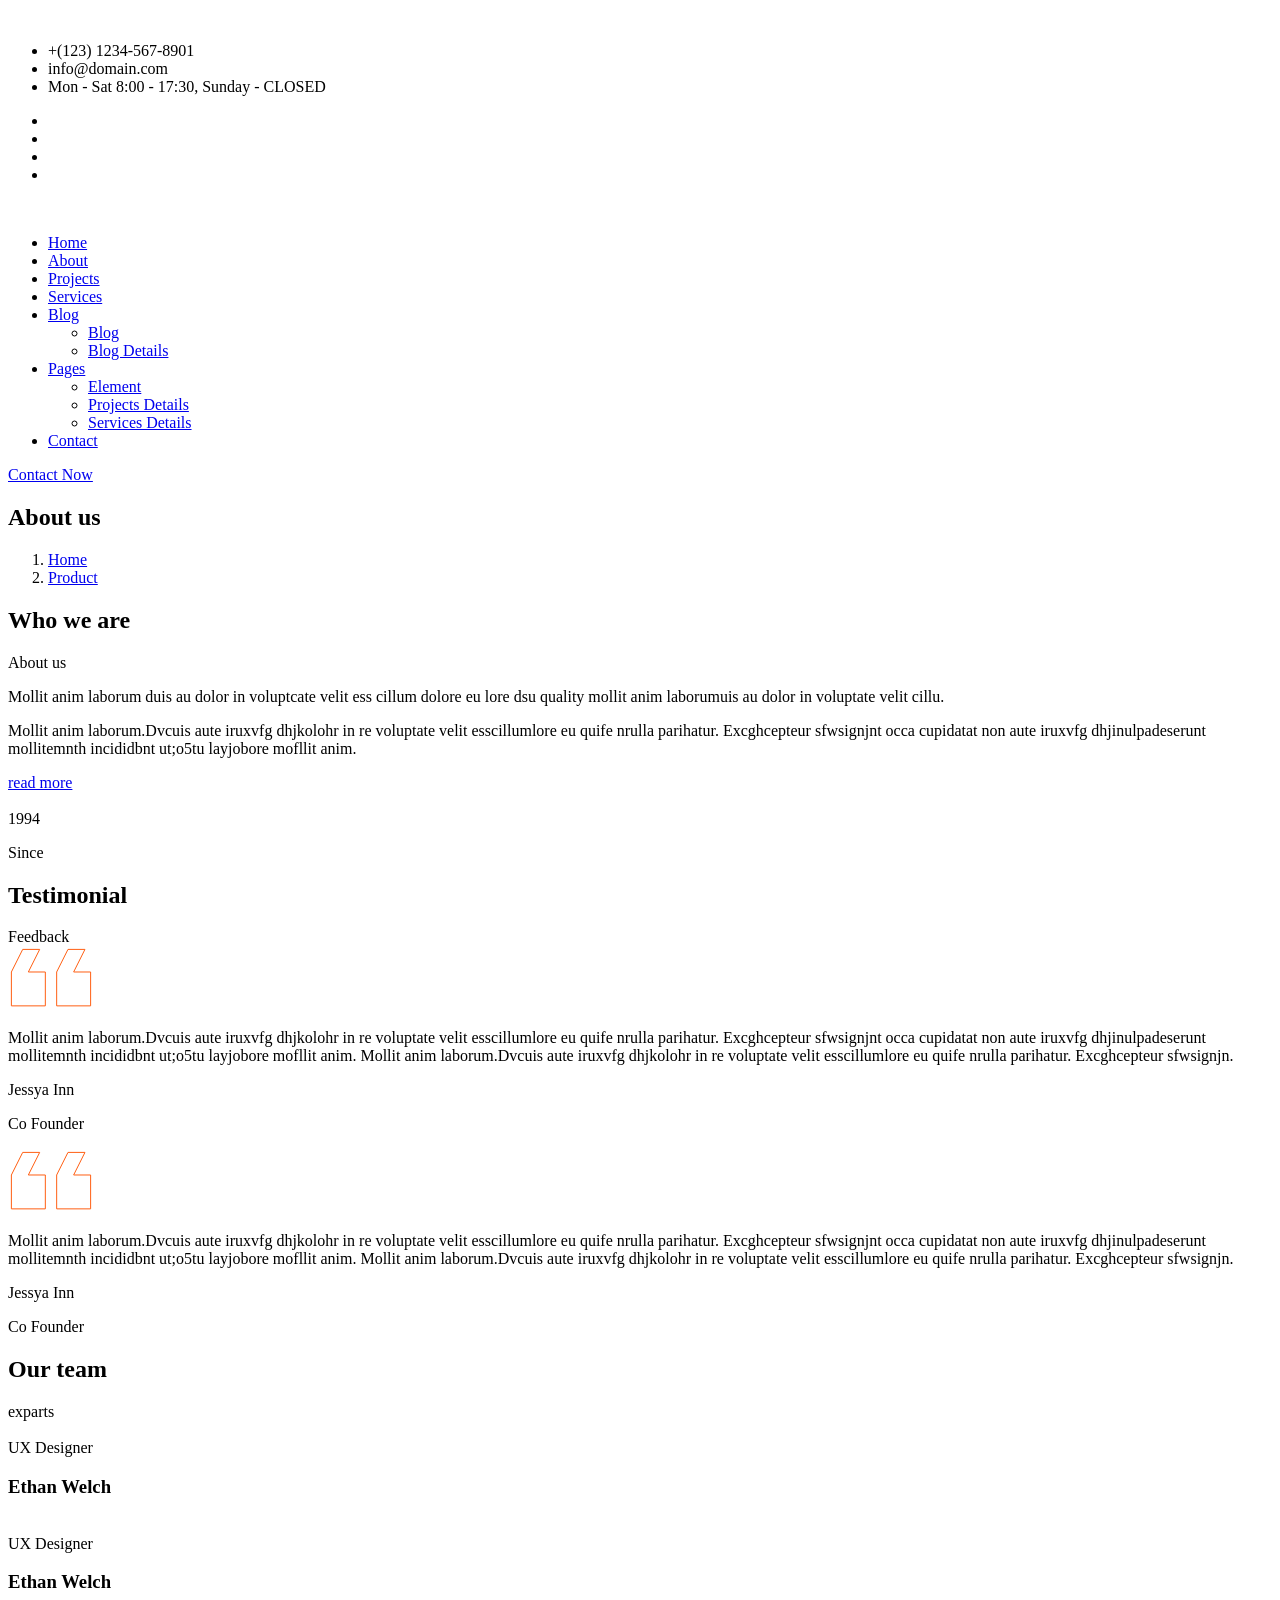
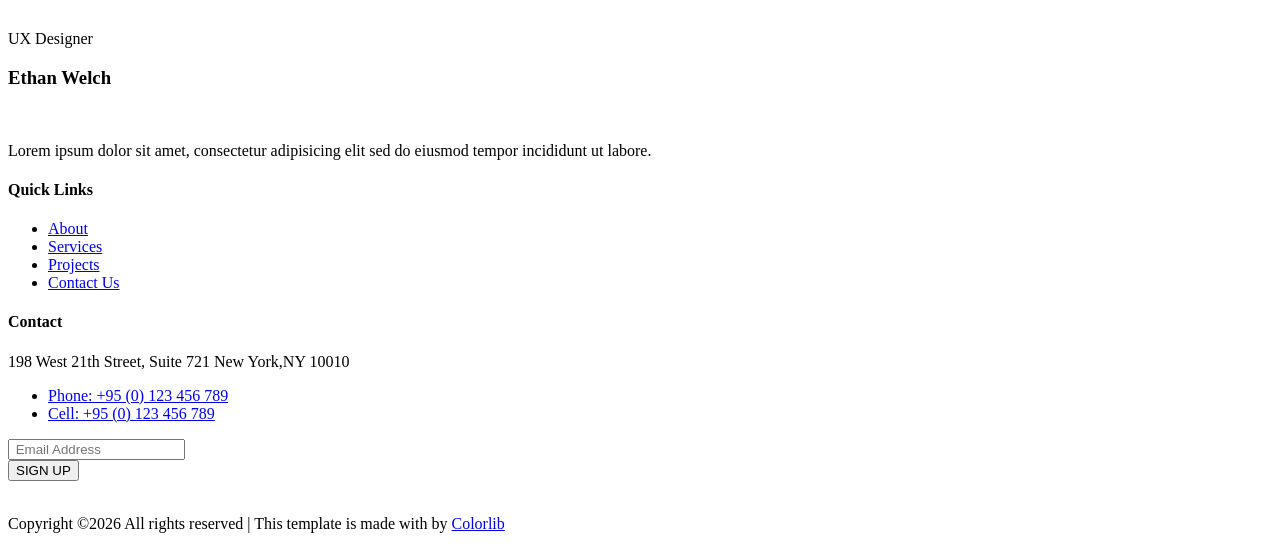
==== about.html @ d81b8a8d "Add files via upload" ====
<!doctype html>
<html class="no-js" lang="zxx">
    <head>
        <meta charset="utf-8">
        <meta http-equiv="x-ua-compatible" content="ie=edge">
        <title>Construction HTML-5 Template</title>
        <meta name="description" content="">
        <meta name="viewport" content="width=device-width, initial-scale=1">
        <link rel="manifest" href="site.webmanifest">
		<link rel="shortcut icon" type="image/x-icon" href="assets/img/favicon.ico">

		<!-- CSS here -->
            <link rel="stylesheet" href="assets/css/bootstrap.min.css">
            <link rel="stylesheet" href="assets/css/owl.carousel.min.css">
            <link rel="stylesheet" href="assets/css/gijgo.css">
            <link rel="stylesheet" href="assets/css/slicknav.css">
            <link rel="stylesheet" href="assets/css/animate.min.css">
            <link rel="stylesheet" href="assets/css/magnific-popup.css">
            <link rel="stylesheet" href="assets/css/fontawesome-all.min.css">
            <link rel="stylesheet" href="assets/css/themify-icons.css">
            <link rel="stylesheet" href="assets/css/slick.css">
            <link rel="stylesheet" href="assets/css/nice-select.css">
            <link rel="stylesheet" href="assets/css/style.css">
            <link rel="stylesheet" href="assets/css/responsive.css">
   </head>

   <body>
    <!-- Preloader Start -->
    <div id="preloader-active">
        <div class="preloader d-flex align-items-center justify-content-center">
            <div class="preloader-inner position-relative">
                <div class="preloader-circle"></div>
                <div class="preloader-img pere-text">
                    <img src="assets/img/logo/loder-logo.png" alt="">
                </div>
            </div>
        </div>
    </div>
    <!-- Preloader Start -->
    <header>
        <!-- Header Start -->
       <div class="header-area header-transparent">
            <div class="main-header ">
                <div class="header-top d-none d-lg-block">
                   <div class="container-fluid">
                       <div class="col-xl-12">
                            <div class="row d-flex justify-content-between align-items-center">
                                <div class="header-info-left">
                                    <ul>     
                                        <li>+(123) 1234-567-8901</li>
                                        <li>info@domain.com</li>
                                        <li>Mon - Sat 8:00 - 17:30, Sunday - CLOSED</li>
                                    </ul>
                                </div>
                                <div class="header-info-right">
                                    <ul class="header-social">    
                                        <li><a href="#"><i class="fab fa-twitter"></i></a></li>
                                        <li><a href="#"><i class="fab fa-facebook-f"></i></a></li>
                                        <li><a href="#"><i class="fab fa-linkedin-in"></i></a></li>
                                       <li> <a href="#"><i class="fab fa-google-plus-g"></i></a></li>
                                    </ul>
                                </div>
                            </div>
                       </div>
                   </div>
                </div>
               <div class="header-bottom  header-sticky">
                    <div class="container-fluid">
                        <div class="row align-items-center">
                            <!-- Logo -->
                            <div class="col-xl-2 col-lg-2 col-md-1">
                                <div class="logo">
                                    <!-- logo-1 -->
                                    <a href="index.html" class="big-logo"><img src="assets/img/logo/logo.png" alt=""></a>
                                    <!-- logo-2 -->
                                    <a href="index.html" class="small-logo"><img src="assets/img/logo/loder-logo.png" alt=""></a>
                                </div>
                            </div>
                            <div class="col-xl-8 col-lg-8 col-md-8">
                                <!-- Main-menu -->
                                <div class="main-menu f-right d-none d-lg-block">
                                    <nav> 
                                        <ul id="navigation">                                                                                                                   
                                            <li><a href="index.html">Home</a></li>
                                            <li><a href="about.html">About</a></li>
                                            <li><a href="project.html">Projects</a></li>
                                            <li><a href="services.html">Services</a></li>
                                            <li><a href="blog.html">Blog</a>
                                                <ul class="submenu">
                                                    <li><a href="blog.html">Blog</a></li>
                                                    <li><a href="single-blog.html">Blog Details</a></li>
                                                </ul>
                                            </li>
                                            <li><a href="#">Pages</a>
                                                <ul class="submenu">
                                                    <li><a href="elements.html">Element</a></li>
                                                    <li><a href="project_details.html">Projects Details</a></li>
                                                    <li><a href="services_details.html">Services Details</a></li>
                                                </ul>
                                            </li>
                                            <li><a href="contact.html">Contact</a></li>
                                        </ul>
                                    </nav>
                                </div>
                            </div>             
                            <div class="col-xl-2 col-lg-2 col-md-3">
                                <div class="header-right-btn f-right d-none d-lg-block">
                                    <a href="#" class="btn">Contact Now</a>
                                </div>
                            </div>
                            <!-- Mobile Menu -->
                            <div class="col-12">
                                <div class="mobile_menu d-block d-lg-none"></div>
                            </div>
                        </div>
                    </div>
               </div>
            </div>
       </div>
        <!-- Header End -->
    </header>
    <main>
        <!-- slider Area Start-->
        <div class="slider-area ">
            <div class="single-slider hero-overly slider-height2 d-flex align-items-center" data-background="assets/img/hero/about.jpg">
                <div class="container">
                    <div class="row">
                        <div class="col-xl-12">
                            <div class="hero-cap pt-100">
                                <h2>About us</h2>
                                <nav aria-label="breadcrumb ">
                                    <ol class="breadcrumb">
                                    <li class="breadcrumb-item"><a href="index.html">Home</a></li>
                                    <li class="breadcrumb-item"><a href="#">Product</a></li> 
                                    </ol>
                                </nav>
                            </div>
                        </div>
                    </div>
                </div>
            </div>
        </div>
        <!-- slider Area End-->
        <!-- About Area Start -->
        <section class="support-company-area fix pt-10 section-padding30">
            <div class="support-wrapper align-items-end">
                <div class="left-content">
                    <!-- section tittle -->
                    <div class="section-tittle section-tittle2 mb-55">
                        <div class="front-text">
                            <h2 class="">Who we are</h2>
                        </div>
                        <span class="back-text">About us</span>
                    </div>
                    <div class="support-caption">
                        <p class="pera-top">Mollit anim laborum duis au dolor in voluptcate velit ess cillum dolore eu lore dsu quality mollit anim laborumuis au dolor in voluptate velit cillu.</p>
                        <p>Mollit anim laborum.Dvcuis aute iruxvfg dhjkolohr in re voluptate velit esscillumlore eu quife nrulla parihatur. Excghcepteur sfwsignjnt occa cupidatat non aute iruxvfg dhjinulpadeserunt mollitemnth incididbnt ut;o5tu layjobore mofllit anim.</p>
                        <a href="about.html" class="btn red-btn2">read more</a>
                    </div>
                </div>
                <div class="right-content">
                    <!-- img -->
                    <div class="right-img">
                        <img src="assets/img/gallery/safe_in.png" alt="">
                    </div>
                    <div class="support-img-cap text-center">
                        <span>1994</span>
                        <p>Since</p>
                    </div>
                </div>
            </div>
        </section>
        <!-- About Area End --> 
        <!-- Testimonial Start -->
        <div class="testimonial-area t-bg testimonial-padding">
            <div class="container ">
                <div class="row">
                    <div class="col-xl-12">
                        <!-- Section Tittle -->
                        <div class="section-tittle section-tittle6 mb-50">
                            <div class="front-text">
                                <h2 class="">Testimonial</h2>
                            </div>
                            <span class="back-text">Feedback</span>
                        </div>
                    </div>
                </div>
               <div class="row">
                    <div class="col-xl-10 col-lg-11 col-md-10 offset-xl-1">
                        <div class="h1-testimonial-active">
                            <!-- Single Testimonial -->
                            <div class="single-testimonial">
                                 <!-- Testimonial Content -->
                                <div class="testimonial-caption ">
                                    <div class="testimonial-top-cap">
                                        <!-- SVG icon -->
                                        <svg xmlns="http://www.w3.org/2000/svg"xmlns:xlink="http://www.w3.org/1999/xlink"width="86px" height="63px">
                                        <path fill-rule="evenodd"  stroke-width="1px" stroke="rgb(255, 95, 19)" fill-opacity="0" fill="rgb(0, 0, 0)"
                                        d="M82.623,59.861 L48.661,59.861 L48.661,25.988 L59.982,3.406 L76.963,3.406 L65.642,25.988 L82.623,25.988 L82.623,59.861 ZM3.377,25.988 L14.698,3.406 L31.679,3.406 L20.358,25.988 L37.340,25.988 L37.340,59.861 L3.377,59.861 L3.377,25.988 Z"/>
                                        </svg>
                                        <p>Mollit anim laborum.Dvcuis aute iruxvfg dhjkolohr in re voluptate velit esscillumlore eu quife nrulla parihatur. Excghcepteur sfwsignjnt occa cupidatat non aute iruxvfg dhjinulpadeserunt mollitemnth incididbnt ut;o5tu layjobore mofllit anim. Mollit anim laborum.Dvcuis aute iruxvfg dhjkolohr in re voluptate velit esscillumlore eu quife nrulla parihatur. Excghcepteur sfwsignjn.</p>
                                    </div>
                                    <!-- founder -->
                                    <div class="testimonial-founder d-flex align-items-center">
                                       <div class="founder-text">
                                            <span>Jessya Inn</span>
                                            <p>Co Founder</p>
                                       </div>
                                    </div>
                                </div>
                            </div>
                            <!-- Single Testimonial -->
                            <div class="single-testimonial">
                                 <!-- Testimonial Content -->
                                <div class="testimonial-caption ">
                                    <div class="testimonial-top-cap">
                                        <!-- SVG icon -->
                                        <svg xmlns="http://www.w3.org/2000/svg"xmlns:xlink="http://www.w3.org/1999/xlink"width="86px" height="63px">
                                        <path fill-rule="evenodd"  stroke-width="1px" stroke="rgb(255, 95, 19)" fill-opacity="0" fill="rgb(0, 0, 0)"
                                        d="M82.623,59.861 L48.661,59.861 L48.661,25.988 L59.982,3.406 L76.963,3.406 L65.642,25.988 L82.623,25.988 L82.623,59.861 ZM3.377,25.988 L14.698,3.406 L31.679,3.406 L20.358,25.988 L37.340,25.988 L37.340,59.861 L3.377,59.861 L3.377,25.988 Z"/>
                                        </svg>
                                        <p>Mollit anim laborum.Dvcuis aute iruxvfg dhjkolohr in re voluptate velit esscillumlore eu quife nrulla parihatur. Excghcepteur sfwsignjnt occa cupidatat non aute iruxvfg dhjinulpadeserunt mollitemnth incididbnt ut;o5tu layjobore mofllit anim. Mollit anim laborum.Dvcuis aute iruxvfg dhjkolohr in re voluptate velit esscillumlore eu quife nrulla parihatur. Excghcepteur sfwsignjn.</p>
                                    </div>
                                    <!-- founder -->
                                    <div class="testimonial-founder d-flex align-items-center">
                                       <div class="founder-text">
                                            <span>Jessya Inn</span>
                                            <p>Co Founder</p>
                                       </div>
                                    </div>
                                </div>
                            </div>
                        </div>
                    </div>
               </div>
            </div>
        </div>
        <!-- Testimonial End -->
        <!-- Team Start -->
        <div class="team-area section-padding30">
            <div class="container">
                <div class="row">
                    <div class="col-xl-12">
                        <!-- Section Tittle -->
                        <div class="section-tittle section-tittle5 mb-50">
                            <div class="front-text">
                                <h2 class="">Our team</h2>
                            </div>
                            <span class="back-text">exparts</span>
                        </div>
                    </div>
                </div>
                <div class="row">
                    <!-- single Tem -->
                    <div class="col-xl-4 col-lg-4 col-md-6 col-sm-">
                        <div class="single-team mb-30">
                            <div class="team-img">
                                <img src="assets/img/team/team1.png" alt="">
                            </div>
                            <div class="team-caption">
                                <span>UX Designer</span>
                                <h3>Ethan Welch</h3>
                            </div>
                        </div>
                    </div>
                    <div class="col-xl-4 col-lg-4 col-md-6 col-sm-">
                        <div class="single-team mb-30">
                            <div class="team-img">
                                <img src="assets/img/team/team2.png" alt="">
                            </div>
                            <div class="team-caption">
                                <span>UX Designer</span>
                                <h3>Ethan Welch</h3>
                            </div>
                        </div>
                    </div>
                    <div class="col-xl-4 col-lg-4 col-md-6 col-sm-">
                        <div class="single-team mb-30">
                            <div class="team-img">
                                <img src="assets/img/team/team3.png" alt="">
                            </div>
                            <div class="team-caption">
                                <span>UX Designer</span>
                                <h3>Ethan Welch</h3>
                            </div>
                        </div>
                    </div>
                </div>
            </div>
        </div>
        <!-- Team End -->
    </main>
   <footer>
       <!-- Footer Start-->
       <div class="footer-main">
            <div class="footer-area footer-padding">
                <div class="container">
                    <div class="row  justify-content-between">
                        <div class="col-lg-4 col-md-4 col-sm-8">
                            <div class="single-footer-caption mb-30">
                                <!-- logo -->
                                <div class="footer-logo">
                                    <a href="index.html"><img src="assets/img/logo/logo2_footer.png" alt=""></a>
                                </div>
                                <div class="footer-tittle">
                                    <div class="footer-pera">
                                        <p class="info1">Lorem ipsum dolor sit amet, consectetur adipisicing elit sed do eiusmod tempor incididunt ut labore.</p>
                                    </div>
                                </div>
                            </div>
                        </div>
                        <div class="col-lg-2 col-md-4 col-sm-5">
                            <div class="single-footer-caption mb-50">
                                <div class="footer-tittle">
                                    <h4>Quick Links</h4>
                                    <ul>
                                        <li><a href="#">About</a></li>
                                        <li><a href="#">Services</a></li>
                                        <li><a href="#">Projects</a></li>
                                        <li><a href="#">Contact Us</a></li>
                                    </ul>
                                </div>
                            </div>
                        </div>
                        <div class="col-lg-3 col-md-4 col-sm-7">
                            <div class="single-footer-caption mb-50">
                                <div class="footer-tittle">
                                    <h4>Contact</h4>
                                    <div class="footer-pera">
                                        <p class="info1">198 West 21th Street,
                                            Suite 721 New York,NY 10010</p>
                                    </div>
                                    <ul>
                                        <li><a href="#">Phone: +95 (0) 123 456 789</a></li>
                                        <li><a href="#">Cell: +95 (0) 123 456 789</a></li>
                                    </ul>
                                </div>
                            </div>
                        </div>
                        <div class="col-lg-3 col-md-6 col-sm-8">
                            <div class="single-footer-caption mb-50">
                                <!-- Form -->
                                <div class="footer-form">
                                    <div id="mc_embed_signup">
                                        <form target="_blank" action="https://spondonit.us12.list-manage.com/subscribe/post?u=1462626880ade1ac87bd9c93a&amp;id=92a4423d01" method="get" class="subscribe_form relative mail_part" novalidate="true">
                                            <input type="email" name="EMAIL" id="newsletter-form-email" placeholder=" Email Address " class="placeholder hide-on-focus" onfocus="this.placeholder = ''" onblur="this.placeholder = ' Email Address '">
                                            <div class="form-icon">
                                                <button type="submit" name="submit" id="newsletter-submit" class="email_icon newsletter-submit button-contactForm">
                                                    SIGN UP
                                                </button>
                                            </div>
                                            <div class="mt-10 info"></div>
                                        </form>
                                    </div>
                                </div>
                                <!-- Map -->
                                <div class="map-footer">
                                    <img src="assets/img/gallery/map-footer.png" alt="">
                                </div>
                            </div>
                        </div>
                    </div>
                    <!-- Copy-Right -->
                    <div class="row align-items-center">
                        <div class="col-xl-12 ">
                            <div class="footer-copy-right">
                                <p><!-- Link back to Colorlib can't be removed. Template is licensed under CC BY 3.0. -->
  Copyright &copy;<script>document.write(new Date().getFullYear());</script> All rights reserved | This template is made with <i class="fa fa-heart" aria-hidden="true"></i> by <a href="https://colorlib.com" target="_blank">Colorlib</a>
  <!-- Link back to Colorlib can't be removed. Template is licensed under CC BY 3.0. --></p>
                            </div>
                        </div>
                    </div>
                </div>
            </div>
      </div>
       <!-- Footer End-->
   </footer>
   
	<!-- JS here -->
	
		<!-- All JS Custom Plugins Link Here here -->
        <script src="./assets/js/vendor/modernizr-3.5.0.min.js"></script>
		<!-- Jquery, Popper, Bootstrap -->
		<script src="./assets/js/vendor/jquery-1.12.4.min.js"></script>
        <script src="./assets/js/popper.min.js"></script>
        <script src="./assets/js/bootstrap.min.js"></script>
	    <!-- Jquery Mobile Menu -->
        <script src="./assets/js/jquery.slicknav.min.js"></script>

		<!-- Jquery Slick , Owl-Carousel Plugins -->
        <script src="./assets/js/owl.carousel.min.js"></script>
        <script src="./assets/js/slick.min.js"></script>
        <!-- Date Picker -->
        <script src="./assets/js/gijgo.min.js"></script>
		<!-- One Page, Animated-HeadLin -->
        <script src="./assets/js/wow.min.js"></script>
		<script src="./assets/js/animated.headline.js"></script>
        <script src="./assets/js/jquery.magnific-popup.js"></script>

		<!-- Scrollup, nice-select, sticky -->
        <script src="./assets/js/jquery.scrollUp.min.js"></script>
        <script src="./assets/js/jquery.nice-select.min.js"></script>
		<script src="./assets/js/jquery.sticky.js"></script>
               
        <!-- counter , waypoint -->
        <script src="http://cdnjs.cloudflare.com/ajax/libs/waypoints/2.0.3/waypoints.min.js"></script>
        <script src="./assets/js/jquery.counterup.min.js"></script>

        <!-- contact js -->
        <script src="./assets/js/contact.js"></script>
        <script src="./assets/js/jquery.form.js"></script>
        <script src="./assets/js/jquery.validate.min.js"></script>
        <script src="./assets/js/mail-script.js"></script>
        <script src="./assets/js/jquery.ajaxchimp.min.js"></script>
        
		<!-- Jquery Plugins, main Jquery -->	
        <script src="./assets/js/plugins.js"></script>
        <script src="./assets/js/main.js"></script>
        
    </body>
</html>
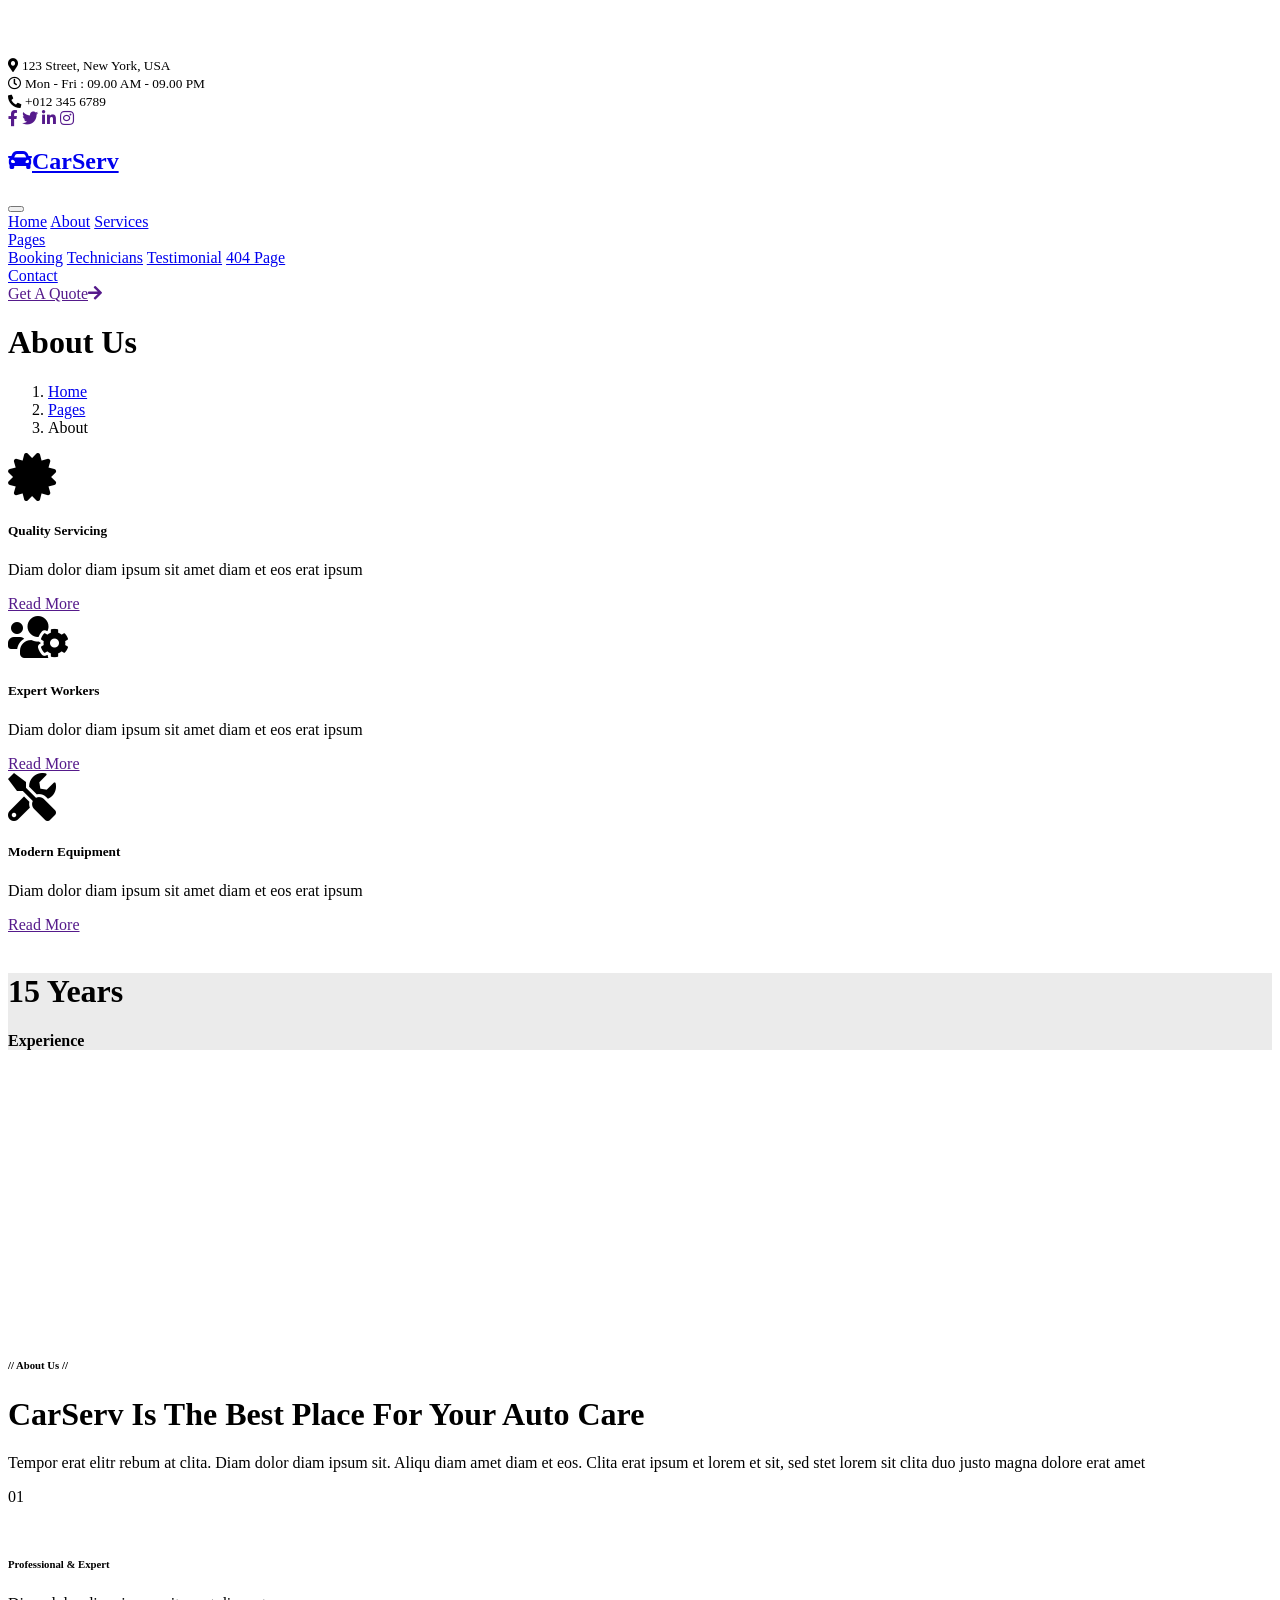
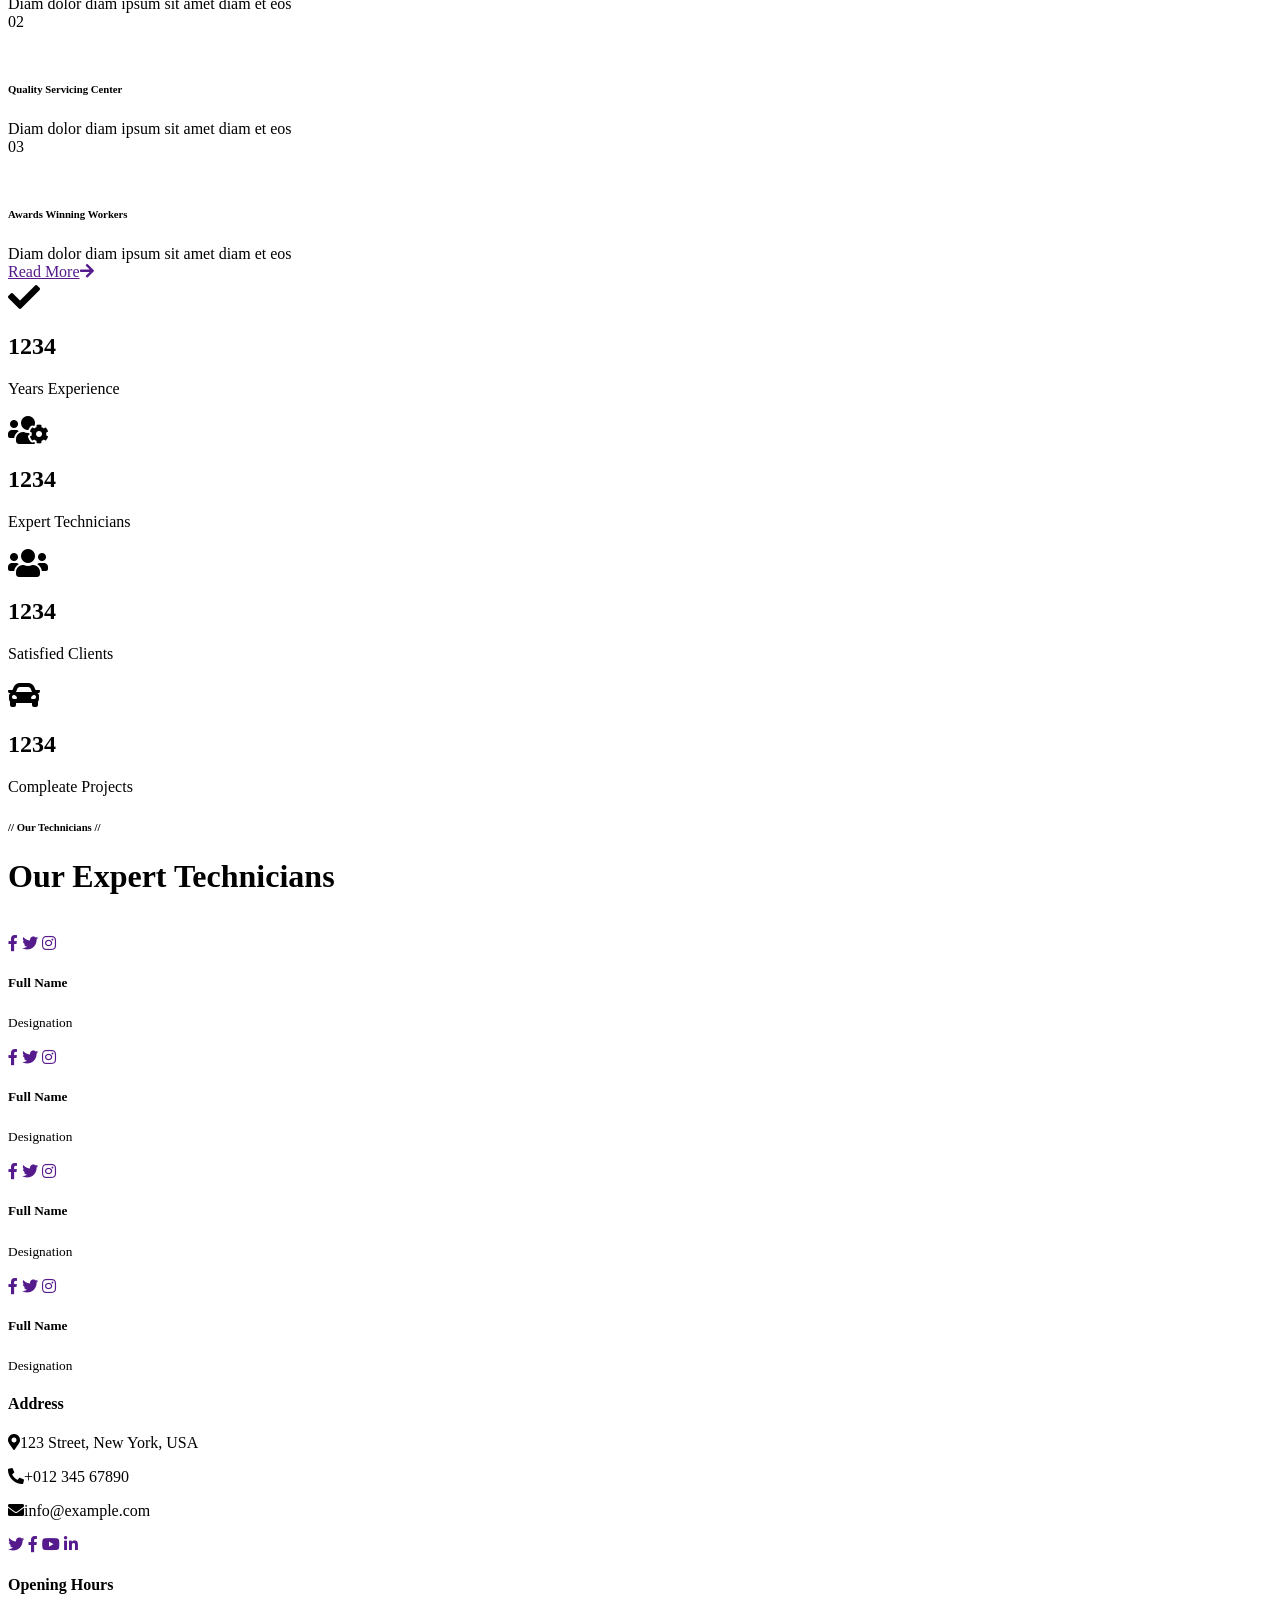
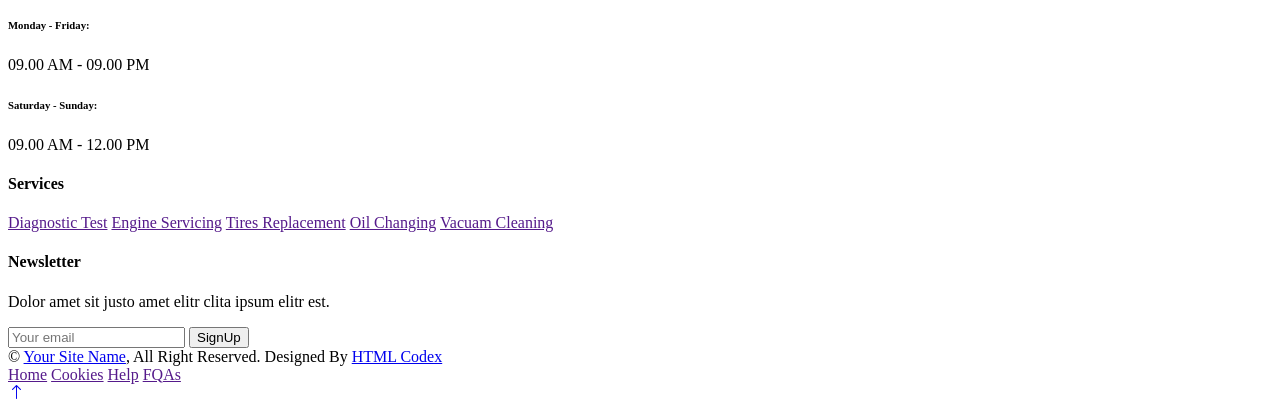
==== commit 5226066b: "Add files via upload" ====
--- a/about.html
+++ b/about.html
@@ -1,421 +1,416 @@
-<!doctype html>
-<html class="no-js" lang="zxx">
-    <head>
-        <meta charset="utf-8">
-        <meta http-equiv="x-ua-compatible" content="ie=edge">
-        <title>Construction HTML-5 Template</title>
-        <meta name="description" content="">
-        <meta name="viewport" content="width=device-width, initial-scale=1">
-        <link rel="manifest" href="site.webmanifest">
-		<link rel="shortcut icon" type="image/x-icon" href="assets/img/favicon.ico">
-
-		<!-- CSS here -->
-            <link rel="stylesheet" href="assets/css/bootstrap.min.css">
-            <link rel="stylesheet" href="assets/css/owl.carousel.min.css">
-            <link rel="stylesheet" href="assets/css/gijgo.css">
-            <link rel="stylesheet" href="assets/css/slicknav.css">
-            <link rel="stylesheet" href="assets/css/animate.min.css">
-            <link rel="stylesheet" href="assets/css/magnific-popup.css">
-            <link rel="stylesheet" href="assets/css/fontawesome-all.min.css">
-            <link rel="stylesheet" href="assets/css/themify-icons.css">
-            <link rel="stylesheet" href="assets/css/slick.css">
-            <link rel="stylesheet" href="assets/css/nice-select.css">
-            <link rel="stylesheet" href="assets/css/style.css">
-            <link rel="stylesheet" href="assets/css/responsive.css">
-   </head>
-
-   <body>
-    <!-- Preloader Start -->
-    <div id="preloader-active">
-        <div class="preloader d-flex align-items-center justify-content-center">
-            <div class="preloader-inner position-relative">
-                <div class="preloader-circle"></div>
-                <div class="preloader-img pere-text">
-                    <img src="assets/img/logo/loder-logo.png" alt="">
-                </div>
-            </div>
-        </div>
-    </div>
-    <!-- Preloader Start -->
-    <header>
-        <!-- Header Start -->
-       <div class="header-area header-transparent">
-            <div class="main-header ">
-                <div class="header-top d-none d-lg-block">
-                   <div class="container-fluid">
-                       <div class="col-xl-12">
-                            <div class="row d-flex justify-content-between align-items-center">
-                                <div class="header-info-left">
-                                    <ul>     
-                                        <li>+(123) 1234-567-8901</li>
-                                        <li>info@domain.com</li>
-                                        <li>Mon - Sat 8:00 - 17:30, Sunday - CLOSED</li>
-                                    </ul>
-                                </div>
-                                <div class="header-info-right">
-                                    <ul class="header-social">    
-                                        <li><a href="#"><i class="fab fa-twitter"></i></a></li>
-                                        <li><a href="#"><i class="fab fa-facebook-f"></i></a></li>
-                                        <li><a href="#"><i class="fab fa-linkedin-in"></i></a></li>
-                                       <li> <a href="#"><i class="fab fa-google-plus-g"></i></a></li>
-                                    </ul>
-                                </div>
-                            </div>
-                       </div>
-                   </div>
-                </div>
-               <div class="header-bottom  header-sticky">
-                    <div class="container-fluid">
-                        <div class="row align-items-center">
-                            <!-- Logo -->
-                            <div class="col-xl-2 col-lg-2 col-md-1">
-                                <div class="logo">
-                                    <!-- logo-1 -->
-                                    <a href="index.html" class="big-logo"><img src="assets/img/logo/logo.png" alt=""></a>
-                                    <!-- logo-2 -->
-                                    <a href="index.html" class="small-logo"><img src="assets/img/logo/loder-logo.png" alt=""></a>
-                                </div>
-                            </div>
-                            <div class="col-xl-8 col-lg-8 col-md-8">
-                                <!-- Main-menu -->
-                                <div class="main-menu f-right d-none d-lg-block">
-                                    <nav> 
-                                        <ul id="navigation">                                                                                                                   
-                                            <li><a href="index.html">Home</a></li>
-                                            <li><a href="about.html">About</a></li>
-                                            <li><a href="project.html">Projects</a></li>
-                                            <li><a href="services.html">Services</a></li>
-                                            <li><a href="blog.html">Blog</a>
-                                                <ul class="submenu">
-                                                    <li><a href="blog.html">Blog</a></li>
-                                                    <li><a href="single-blog.html">Blog Details</a></li>
-                                                </ul>
-                                            </li>
-                                            <li><a href="#">Pages</a>
-                                                <ul class="submenu">
-                                                    <li><a href="elements.html">Element</a></li>
-                                                    <li><a href="project_details.html">Projects Details</a></li>
-                                                    <li><a href="services_details.html">Services Details</a></li>
-                                                </ul>
-                                            </li>
-                                            <li><a href="contact.html">Contact</a></li>
-                                        </ul>
-                                    </nav>
-                                </div>
-                            </div>             
-                            <div class="col-xl-2 col-lg-2 col-md-3">
-                                <div class="header-right-btn f-right d-none d-lg-block">
-                                    <a href="#" class="btn">Contact Now</a>
-                                </div>
-                            </div>
-                            <!-- Mobile Menu -->
-                            <div class="col-12">
-                                <div class="mobile_menu d-block d-lg-none"></div>
-                            </div>
-                        </div>
-                    </div>
-               </div>
-            </div>
-       </div>
-        <!-- Header End -->
-    </header>
-    <main>
-        <!-- slider Area Start-->
-        <div class="slider-area ">
-            <div class="single-slider hero-overly slider-height2 d-flex align-items-center" data-background="assets/img/hero/about.jpg">
-                <div class="container">
-                    <div class="row">
-                        <div class="col-xl-12">
-                            <div class="hero-cap pt-100">
-                                <h2>About us</h2>
-                                <nav aria-label="breadcrumb ">
-                                    <ol class="breadcrumb">
-                                    <li class="breadcrumb-item"><a href="index.html">Home</a></li>
-                                    <li class="breadcrumb-item"><a href="#">Product</a></li> 
-                                    </ol>
-                                </nav>
-                            </div>
-                        </div>
-                    </div>
-                </div>
-            </div>
-        </div>
-        <!-- slider Area End-->
-        <!-- About Area Start -->
-        <section class="support-company-area fix pt-10 section-padding30">
-            <div class="support-wrapper align-items-end">
-                <div class="left-content">
-                    <!-- section tittle -->
-                    <div class="section-tittle section-tittle2 mb-55">
-                        <div class="front-text">
-                            <h2 class="">Who we are</h2>
-                        </div>
-                        <span class="back-text">About us</span>
-                    </div>
-                    <div class="support-caption">
-                        <p class="pera-top">Mollit anim laborum duis au dolor in voluptcate velit ess cillum dolore eu lore dsu quality mollit anim laborumuis au dolor in voluptate velit cillu.</p>
-                        <p>Mollit anim laborum.Dvcuis aute iruxvfg dhjkolohr in re voluptate velit esscillumlore eu quife nrulla parihatur. Excghcepteur sfwsignjnt occa cupidatat non aute iruxvfg dhjinulpadeserunt mollitemnth incididbnt ut;o5tu layjobore mofllit anim.</p>
-                        <a href="about.html" class="btn red-btn2">read more</a>
-                    </div>
-                </div>
-                <div class="right-content">
-                    <!-- img -->
-                    <div class="right-img">
-                        <img src="assets/img/gallery/safe_in.png" alt="">
-                    </div>
-                    <div class="support-img-cap text-center">
-                        <span>1994</span>
-                        <p>Since</p>
-                    </div>
-                </div>
-            </div>
-        </section>
-        <!-- About Area End --> 
-        <!-- Testimonial Start -->
-        <div class="testimonial-area t-bg testimonial-padding">
-            <div class="container ">
-                <div class="row">
-                    <div class="col-xl-12">
-                        <!-- Section Tittle -->
-                        <div class="section-tittle section-tittle6 mb-50">
-                            <div class="front-text">
-                                <h2 class="">Testimonial</h2>
-                            </div>
-                            <span class="back-text">Feedback</span>
-                        </div>
-                    </div>
-                </div>
-               <div class="row">
-                    <div class="col-xl-10 col-lg-11 col-md-10 offset-xl-1">
-                        <div class="h1-testimonial-active">
-                            <!-- Single Testimonial -->
-                            <div class="single-testimonial">
-                                 <!-- Testimonial Content -->
-                                <div class="testimonial-caption ">
-                                    <div class="testimonial-top-cap">
-                                        <!-- SVG icon -->
-                                        <svg xmlns="http://www.w3.org/2000/svg"xmlns:xlink="http://www.w3.org/1999/xlink"width="86px" height="63px">
-                                        <path fill-rule="evenodd"  stroke-width="1px" stroke="rgb(255, 95, 19)" fill-opacity="0" fill="rgb(0, 0, 0)"
-                                        d="M82.623,59.861 L48.661,59.861 L48.661,25.988 L59.982,3.406 L76.963,3.406 L65.642,25.988 L82.623,25.988 L82.623,59.861 ZM3.377,25.988 L14.698,3.406 L31.679,3.406 L20.358,25.988 L37.340,25.988 L37.340,59.861 L3.377,59.861 L3.377,25.988 Z"/>
-                                        </svg>
-                                        <p>Mollit anim laborum.Dvcuis aute iruxvfg dhjkolohr in re voluptate velit esscillumlore eu quife nrulla parihatur. Excghcepteur sfwsignjnt occa cupidatat non aute iruxvfg dhjinulpadeserunt mollitemnth incididbnt ut;o5tu layjobore mofllit anim. Mollit anim laborum.Dvcuis aute iruxvfg dhjkolohr in re voluptate velit esscillumlore eu quife nrulla parihatur. Excghcepteur sfwsignjn.</p>
-                                    </div>
-                                    <!-- founder -->
-                                    <div class="testimonial-founder d-flex align-items-center">
-                                       <div class="founder-text">
-                                            <span>Jessya Inn</span>
-                                            <p>Co Founder</p>
-                                       </div>
-                                    </div>
-                                </div>
-                            </div>
-                            <!-- Single Testimonial -->
-                            <div class="single-testimonial">
-                                 <!-- Testimonial Content -->
-                                <div class="testimonial-caption ">
-                                    <div class="testimonial-top-cap">
-                                        <!-- SVG icon -->
-                                        <svg xmlns="http://www.w3.org/2000/svg"xmlns:xlink="http://www.w3.org/1999/xlink"width="86px" height="63px">
-                                        <path fill-rule="evenodd"  stroke-width="1px" stroke="rgb(255, 95, 19)" fill-opacity="0" fill="rgb(0, 0, 0)"
-                                        d="M82.623,59.861 L48.661,59.861 L48.661,25.988 L59.982,3.406 L76.963,3.406 L65.642,25.988 L82.623,25.988 L82.623,59.861 ZM3.377,25.988 L14.698,3.406 L31.679,3.406 L20.358,25.988 L37.340,25.988 L37.340,59.861 L3.377,59.861 L3.377,25.988 Z"/>
-                                        </svg>
-                                        <p>Mollit anim laborum.Dvcuis aute iruxvfg dhjkolohr in re voluptate velit esscillumlore eu quife nrulla parihatur. Excghcepteur sfwsignjnt occa cupidatat non aute iruxvfg dhjinulpadeserunt mollitemnth incididbnt ut;o5tu layjobore mofllit anim. Mollit anim laborum.Dvcuis aute iruxvfg dhjkolohr in re voluptate velit esscillumlore eu quife nrulla parihatur. Excghcepteur sfwsignjn.</p>
-                                    </div>
-                                    <!-- founder -->
-                                    <div class="testimonial-founder d-flex align-items-center">
-                                       <div class="founder-text">
-                                            <span>Jessya Inn</span>
-                                            <p>Co Founder</p>
-                                       </div>
-                                    </div>
-                                </div>
-                            </div>
-                        </div>
-                    </div>
-               </div>
-            </div>
-        </div>
-        <!-- Testimonial End -->
-        <!-- Team Start -->
-        <div class="team-area section-padding30">
-            <div class="container">
-                <div class="row">
-                    <div class="col-xl-12">
-                        <!-- Section Tittle -->
-                        <div class="section-tittle section-tittle5 mb-50">
-                            <div class="front-text">
-                                <h2 class="">Our team</h2>
-                            </div>
-                            <span class="back-text">exparts</span>
-                        </div>
-                    </div>
-                </div>
-                <div class="row">
-                    <!-- single Tem -->
-                    <div class="col-xl-4 col-lg-4 col-md-6 col-sm-">
-                        <div class="single-team mb-30">
-                            <div class="team-img">
-                                <img src="assets/img/team/team1.png" alt="">
-                            </div>
-                            <div class="team-caption">
-                                <span>UX Designer</span>
-                                <h3>Ethan Welch</h3>
-                            </div>
-                        </div>
-                    </div>
-                    <div class="col-xl-4 col-lg-4 col-md-6 col-sm-">
-                        <div class="single-team mb-30">
-                            <div class="team-img">
-                                <img src="assets/img/team/team2.png" alt="">
-                            </div>
-                            <div class="team-caption">
-                                <span>UX Designer</span>
-                                <h3>Ethan Welch</h3>
-                            </div>
-                        </div>
-                    </div>
-                    <div class="col-xl-4 col-lg-4 col-md-6 col-sm-">
-                        <div class="single-team mb-30">
-                            <div class="team-img">
-                                <img src="assets/img/team/team3.png" alt="">
-                            </div>
-                            <div class="team-caption">
-                                <span>UX Designer</span>
-                                <h3>Ethan Welch</h3>
-                            </div>
-                        </div>
-                    </div>
-                </div>
-            </div>
-        </div>
-        <!-- Team End -->
-    </main>
-   <footer>
-       <!-- Footer Start-->
-       <div class="footer-main">
-            <div class="footer-area footer-padding">
-                <div class="container">
-                    <div class="row  justify-content-between">
-                        <div class="col-lg-4 col-md-4 col-sm-8">
-                            <div class="single-footer-caption mb-30">
-                                <!-- logo -->
-                                <div class="footer-logo">
-                                    <a href="index.html"><img src="assets/img/logo/logo2_footer.png" alt=""></a>
-                                </div>
-                                <div class="footer-tittle">
-                                    <div class="footer-pera">
-                                        <p class="info1">Lorem ipsum dolor sit amet, consectetur adipisicing elit sed do eiusmod tempor incididunt ut labore.</p>
-                                    </div>
-                                </div>
-                            </div>
-                        </div>
-                        <div class="col-lg-2 col-md-4 col-sm-5">
-                            <div class="single-footer-caption mb-50">
-                                <div class="footer-tittle">
-                                    <h4>Quick Links</h4>
-                                    <ul>
-                                        <li><a href="#">About</a></li>
-                                        <li><a href="#">Services</a></li>
-                                        <li><a href="#">Projects</a></li>
-                                        <li><a href="#">Contact Us</a></li>
-                                    </ul>
-                                </div>
-                            </div>
-                        </div>
-                        <div class="col-lg-3 col-md-4 col-sm-7">
-                            <div class="single-footer-caption mb-50">
-                                <div class="footer-tittle">
-                                    <h4>Contact</h4>
-                                    <div class="footer-pera">
-                                        <p class="info1">198 West 21th Street,
-                                            Suite 721 New York,NY 10010</p>
-                                    </div>
-                                    <ul>
-                                        <li><a href="#">Phone: +95 (0) 123 456 789</a></li>
-                                        <li><a href="#">Cell: +95 (0) 123 456 789</a></li>
-                                    </ul>
-                                </div>
-                            </div>
-                        </div>
-                        <div class="col-lg-3 col-md-6 col-sm-8">
-                            <div class="single-footer-caption mb-50">
-                                <!-- Form -->
-                                <div class="footer-form">
-                                    <div id="mc_embed_signup">
-                                        <form target="_blank" action="https://spondonit.us12.list-manage.com/subscribe/post?u=1462626880ade1ac87bd9c93a&amp;id=92a4423d01" method="get" class="subscribe_form relative mail_part" novalidate="true">
-                                            <input type="email" name="EMAIL" id="newsletter-form-email" placeholder=" Email Address " class="placeholder hide-on-focus" onfocus="this.placeholder = ''" onblur="this.placeholder = ' Email Address '">
-                                            <div class="form-icon">
-                                                <button type="submit" name="submit" id="newsletter-submit" class="email_icon newsletter-submit button-contactForm">
-                                                    SIGN UP
-                                                </button>
-                                            </div>
-                                            <div class="mt-10 info"></div>
-                                        </form>
-                                    </div>
-                                </div>
-                                <!-- Map -->
-                                <div class="map-footer">
-                                    <img src="assets/img/gallery/map-footer.png" alt="">
-                                </div>
-                            </div>
-                        </div>
-                    </div>
-                    <!-- Copy-Right -->
-                    <div class="row align-items-center">
-                        <div class="col-xl-12 ">
-                            <div class="footer-copy-right">
-                                <p><!-- Link back to Colorlib can't be removed. Template is licensed under CC BY 3.0. -->
-  Copyright &copy;<script>document.write(new Date().getFullYear());</script> All rights reserved | This template is made with <i class="fa fa-heart" aria-hidden="true"></i> by <a href="https://colorlib.com" target="_blank">Colorlib</a>
-  <!-- Link back to Colorlib can't be removed. Template is licensed under CC BY 3.0. --></p>
-                            </div>
-                        </div>
-                    </div>
-                </div>
-            </div>
-      </div>
-       <!-- Footer End-->
-   </footer>
-   
-	<!-- JS here -->
-	
-		<!-- All JS Custom Plugins Link Here here -->
-        <script src="./assets/js/vendor/modernizr-3.5.0.min.js"></script>
-		<!-- Jquery, Popper, Bootstrap -->
-		<script src="./assets/js/vendor/jquery-1.12.4.min.js"></script>
-        <script src="./assets/js/popper.min.js"></script>
-        <script src="./assets/js/bootstrap.min.js"></script>
-	    <!-- Jquery Mobile Menu -->
-        <script src="./assets/js/jquery.slicknav.min.js"></script>
-
-		<!-- Jquery Slick , Owl-Carousel Plugins -->
-        <script src="./assets/js/owl.carousel.min.js"></script>
-        <script src="./assets/js/slick.min.js"></script>
-        <!-- Date Picker -->
-        <script src="./assets/js/gijgo.min.js"></script>
-		<!-- One Page, Animated-HeadLin -->
-        <script src="./assets/js/wow.min.js"></script>
-		<script src="./assets/js/animated.headline.js"></script>
-        <script src="./assets/js/jquery.magnific-popup.js"></script>
-
-		<!-- Scrollup, nice-select, sticky -->
-        <script src="./assets/js/jquery.scrollUp.min.js"></script>
-        <script src="./assets/js/jquery.nice-select.min.js"></script>
-		<script src="./assets/js/jquery.sticky.js"></script>
-               
-        <!-- counter , waypoint -->
-        <script src="http://cdnjs.cloudflare.com/ajax/libs/waypoints/2.0.3/waypoints.min.js"></script>
-        <script src="./assets/js/jquery.counterup.min.js"></script>
-
-        <!-- contact js -->
-        <script src="./assets/js/contact.js"></script>
-        <script src="./assets/js/jquery.form.js"></script>
-        <script src="./assets/js/jquery.validate.min.js"></script>
-        <script src="./assets/js/mail-script.js"></script>
-        <script src="./assets/js/jquery.ajaxchimp.min.js"></script>
-        
-		<!-- Jquery Plugins, main Jquery -->	
-        <script src="./assets/js/plugins.js"></script>
-        <script src="./assets/js/main.js"></script>
-        
-    </body>
+<!DOCTYPE html>
+<html lang="en">
+
+<head>
+    <meta charset="utf-8">
+    <title>CarServ - Car Repair HTML Template</title>
+    <meta content="width=device-width, initial-scale=1.0" name="viewport">
+    <meta content="" name="keywords">
+    <meta content="" name="description">
+
+    <!-- Favicon -->
+    <link href="img/favicon.ico" rel="icon">
+
+    <!-- Google Web Fonts -->
+    <link rel="preconnect" href="https://fonts.googleapis.com">
+    <link rel="preconnect" href="https://fonts.gstatic.com" crossorigin>
+    <link href="https://fonts.googleapis.com/css2?family=Barlow:wght@600;700&family=Ubuntu:wght@400;500&display=swap" rel="stylesheet"> 
+
+    <!-- Icon Font Stylesheet -->
+    <link href="https://cdnjs.cloudflare.com/ajax/libs/font-awesome/5.10.0/css/all.min.css" rel="stylesheet">
+    <link href="https://cdn.jsdelivr.net/npm/bootstrap-icons@1.4.1/font/bootstrap-icons.css" rel="stylesheet">
+
+    <!-- Libraries Stylesheet -->
+    <link href="lib/animate/animate.min.css" rel="stylesheet">
+    <link href="lib/owlcarousel/assets/owl.carousel.min.css" rel="stylesheet">
+    <link href="lib/tempusdominus/css/tempusdominus-bootstrap-4.min.css" rel="stylesheet" />
+
+    <!-- Customized Bootstrap Stylesheet -->
+    <link href="css/bootstrap.min.css" rel="stylesheet">
+
+    <!-- Template Stylesheet -->
+    <link href="css/style.css" rel="stylesheet">
+</head>
+
+<body>
+    <!-- Spinner Start -->
+    <div id="spinner" class="show bg-white position-fixed translate-middle w-100 vh-100 top-50 start-50 d-flex align-items-center justify-content-center">
+        <div class="spinner-border text-primary" style="width: 3rem; height: 3rem;" role="status">
+            <span class="sr-only">Loading...</span>
+        </div>
+    </div>
+    <!-- Spinner End -->
+
+
+    <!-- Topbar Start -->
+    <div class="container-fluid bg-light p-0">
+        <div class="row gx-0 d-none d-lg-flex">
+            <div class="col-lg-7 px-5 text-start">
+                <div class="h-100 d-inline-flex align-items-center py-3 me-4">
+                    <small class="fa fa-map-marker-alt text-primary me-2"></small>
+                    <small>123 Street, New York, USA</small>
+                </div>
+                <div class="h-100 d-inline-flex align-items-center py-3">
+                    <small class="far fa-clock text-primary me-2"></small>
+                    <small>Mon - Fri : 09.00 AM - 09.00 PM</small>
+                </div>
+            </div>
+            <div class="col-lg-5 px-5 text-end">
+                <div class="h-100 d-inline-flex align-items-center py-3 me-4">
+                    <small class="fa fa-phone-alt text-primary me-2"></small>
+                    <small>+012 345 6789</small>
+                </div>
+                <div class="h-100 d-inline-flex align-items-center">
+                    <a class="btn btn-sm-square bg-white text-primary me-1" href=""><i class="fab fa-facebook-f"></i></a>
+                    <a class="btn btn-sm-square bg-white text-primary me-1" href=""><i class="fab fa-twitter"></i></a>
+                    <a class="btn btn-sm-square bg-white text-primary me-1" href=""><i class="fab fa-linkedin-in"></i></a>
+                    <a class="btn btn-sm-square bg-white text-primary me-0" href=""><i class="fab fa-instagram"></i></a>
+                </div>
+            </div>
+        </div>
+    </div>
+    <!-- Topbar End -->
+
+
+    <!-- Navbar Start -->
+    <nav class="navbar navbar-expand-lg bg-white navbar-light shadow sticky-top p-0">
+        <a href="index.html" class="navbar-brand d-flex align-items-center px-4 px-lg-5">
+            <h2 class="m-0 text-primary"><i class="fa fa-car me-3"></i>CarServ</h2>
+        </a>
+        <button type="button" class="navbar-toggler me-4" data-bs-toggle="collapse" data-bs-target="#navbarCollapse">
+            <span class="navbar-toggler-icon"></span>
+        </button>
+        <div class="collapse navbar-collapse" id="navbarCollapse">
+            <div class="navbar-nav ms-auto p-4 p-lg-0">
+                <a href="index.html" class="nav-item nav-link">Home</a>
+                <a href="about.html" class="nav-item nav-link active">About</a>
+                <a href="service.html" class="nav-item nav-link">Services</a>
+                <div class="nav-item dropdown">
+                    <a href="#" class="nav-link dropdown-toggle" data-bs-toggle="dropdown">Pages</a>
+                    <div class="dropdown-menu fade-up m-0">
+                        <a href="booking.html" class="dropdown-item">Booking</a>
+                        <a href="team.html" class="dropdown-item">Technicians</a>
+                        <a href="testimonial.html" class="dropdown-item">Testimonial</a>
+                        <a href="404.html" class="dropdown-item">404 Page</a>
+                    </div>
+                </div>
+                <a href="contact.html" class="nav-item nav-link">Contact</a>
+            </div>
+            <a href="" class="btn btn-primary py-4 px-lg-5 d-none d-lg-block">Get A Quote<i class="fa fa-arrow-right ms-3"></i></a>
+        </div>
+    </nav>
+    <!-- Navbar End -->
+
+
+    <!-- Page Header Start -->
+    <div class="container-fluid page-header mb-5 p-0" style="background-image: url(img/carousel-bg-1.jpg);">
+        <div class="container-fluid page-header-inner py-5">
+            <div class="container text-center">
+                <h1 class="display-3 text-white mb-3 animated slideInDown">About Us</h1>
+                <nav aria-label="breadcrumb">
+                    <ol class="breadcrumb justify-content-center text-uppercase">
+                        <li class="breadcrumb-item"><a href="#">Home</a></li>
+                        <li class="breadcrumb-item"><a href="#">Pages</a></li>
+                        <li class="breadcrumb-item text-white active" aria-current="page">About</li>
+                    </ol>
+                </nav>
+            </div>
+        </div>
+    </div>
+    <!-- Page Header End -->
+
+
+    <!-- Service Start -->
+    <div class="container-xxl py-5">
+        <div class="container">
+            <div class="row g-4">
+                <div class="col-lg-4 col-md-6 wow fadeInUp" data-wow-delay="0.1s">
+                    <div class="d-flex py-5 px-4">
+                        <i class="fa fa-certificate fa-3x text-primary flex-shrink-0"></i>
+                        <div class="ps-4">
+                            <h5 class="mb-3">Quality Servicing</h5>
+                            <p>Diam dolor diam ipsum sit amet diam et eos erat ipsum</p>
+                            <a class="text-secondary border-bottom" href="">Read More</a>
+                        </div>
+                    </div>
+                </div>
+                <div class="col-lg-4 col-md-6 wow fadeInUp" data-wow-delay="0.3s">
+                    <div class="d-flex bg-light py-5 px-4">
+                        <i class="fa fa-users-cog fa-3x text-primary flex-shrink-0"></i>
+                        <div class="ps-4">
+                            <h5 class="mb-3">Expert Workers</h5>
+                            <p>Diam dolor diam ipsum sit amet diam et eos erat ipsum</p>
+                            <a class="text-secondary border-bottom" href="">Read More</a>
+                        </div>
+                    </div>
+                </div>
+                <div class="col-lg-4 col-md-6 wow fadeInUp" data-wow-delay="0.5s">
+                    <div class="d-flex py-5 px-4">
+                        <i class="fa fa-tools fa-3x text-primary flex-shrink-0"></i>
+                        <div class="ps-4">
+                            <h5 class="mb-3">Modern Equipment</h5>
+                            <p>Diam dolor diam ipsum sit amet diam et eos erat ipsum</p>
+                            <a class="text-secondary border-bottom" href="">Read More</a>
+                        </div>
+                    </div>
+                </div>
+            </div>
+        </div>
+    </div>
+    <!-- Service End -->
+
+
+    <!-- About Start -->
+    <div class="container-xxl py-5">
+        <div class="container">
+            <div class="row g-5">
+                <div class="col-lg-6 pt-4" style="min-height: 400px;">
+                    <div class="position-relative h-100 wow fadeIn" data-wow-delay="0.1s">
+                        <img class="position-absolute img-fluid w-100 h-100" src="img/about.jpg" style="object-fit: cover;" alt="">
+                        <div class="position-absolute top-0 end-0 mt-n4 me-n4 py-4 px-5" style="background: rgba(0, 0, 0, .08);">
+                            <h1 class="display-4 text-white mb-0">15 <span class="fs-4">Years</span></h1>
+                            <h4 class="text-white">Experience</h4>
+                        </div>
+                    </div>
+                </div>
+                <div class="col-lg-6">
+                    <h6 class="text-primary text-uppercase">// About Us //</h6>
+                    <h1 class="mb-4"><span class="text-primary">CarServ</span> Is The Best Place For Your Auto Care</h1>
+                    <p class="mb-4">Tempor erat elitr rebum at clita. Diam dolor diam ipsum sit. Aliqu diam amet diam et eos. Clita erat ipsum et lorem et sit, sed stet lorem sit clita duo justo magna dolore erat amet</p>
+                    <div class="row g-4 mb-3 pb-3">
+                        <div class="col-12 wow fadeIn" data-wow-delay="0.1s">
+                            <div class="d-flex">
+                                <div class="bg-light d-flex flex-shrink-0 align-items-center justify-content-center mt-1" style="width: 45px; height: 45px;">
+                                    <span class="fw-bold text-secondary">01</span>
+                                </div>
+                                <div class="ps-3">
+                                    <h6>Professional & Expert</h6>
+                                    <span>Diam dolor diam ipsum sit amet diam et eos</span>
+                                </div>
+                            </div>
+                        </div>
+                        <div class="col-12 wow fadeIn" data-wow-delay="0.3s">
+                            <div class="d-flex">
+                                <div class="bg-light d-flex flex-shrink-0 align-items-center justify-content-center mt-1" style="width: 45px; height: 45px;">
+                                    <span class="fw-bold text-secondary">02</span>
+                                </div>
+                                <div class="ps-3">
+                                    <h6>Quality Servicing Center</h6>
+                                    <span>Diam dolor diam ipsum sit amet diam et eos</span>
+                                </div>
+                            </div>
+                        </div>
+                        <div class="col-12 wow fadeIn" data-wow-delay="0.5s">
+                            <div class="d-flex">
+                                <div class="bg-light d-flex flex-shrink-0 align-items-center justify-content-center mt-1" style="width: 45px; height: 45px;">
+                                    <span class="fw-bold text-secondary">03</span>
+                                </div>
+                                <div class="ps-3">
+                                    <h6>Awards Winning Workers</h6>
+                                    <span>Diam dolor diam ipsum sit amet diam et eos</span>
+                                </div>
+                            </div>
+                        </div>
+                    </div>
+                    <a href="" class="btn btn-primary py-3 px-5">Read More<i class="fa fa-arrow-right ms-3"></i></a>
+                </div>
+            </div>
+        </div>
+    </div>
+    <!-- About End -->
+
+
+    <!-- Fact Start -->
+    <div class="container-fluid fact bg-dark my-5 py-5">
+        <div class="container">
+            <div class="row g-4">
+                <div class="col-md-6 col-lg-3 text-center wow fadeIn" data-wow-delay="0.1s">
+                    <i class="fa fa-check fa-2x text-white mb-3"></i>
+                    <h2 class="text-white mb-2" data-toggle="counter-up">1234</h2>
+                    <p class="text-white mb-0">Years Experience</p>
+                </div>
+                <div class="col-md-6 col-lg-3 text-center wow fadeIn" data-wow-delay="0.3s">
+                    <i class="fa fa-users-cog fa-2x text-white mb-3"></i>
+                    <h2 class="text-white mb-2" data-toggle="counter-up">1234</h2>
+                    <p class="text-white mb-0">Expert Technicians</p>
+                </div>
+                <div class="col-md-6 col-lg-3 text-center wow fadeIn" data-wow-delay="0.5s">
+                    <i class="fa fa-users fa-2x text-white mb-3"></i>
+                    <h2 class="text-white mb-2" data-toggle="counter-up">1234</h2>
+                    <p class="text-white mb-0">Satisfied Clients</p>
+                </div>
+                <div class="col-md-6 col-lg-3 text-center wow fadeIn" data-wow-delay="0.7s">
+                    <i class="fa fa-car fa-2x text-white mb-3"></i>
+                    <h2 class="text-white mb-2" data-toggle="counter-up">1234</h2>
+                    <p class="text-white mb-0">Compleate Projects</p>
+                </div>
+            </div>
+        </div>
+    </div>
+    <!-- Fact End -->
+
+
+    <!-- Team Start -->
+    <div class="container-xxl py-5">
+        <div class="container">
+            <div class="text-center wow fadeInUp" data-wow-delay="0.1s">
+                <h6 class="text-primary text-uppercase">// Our Technicians //</h6>
+                <h1 class="mb-5">Our Expert Technicians</h1>
+            </div>
+            <div class="row g-4">
+                <div class="col-lg-3 col-md-6 wow fadeInUp" data-wow-delay="0.1s">
+                    <div class="team-item">
+                        <div class="position-relative overflow-hidden">
+                            <img class="img-fluid" src="img/team-1.jpg" alt="">
+                            <div class="team-overlay position-absolute start-0 top-0 w-100 h-100">
+                                <a class="btn btn-square mx-1" href=""><i class="fab fa-facebook-f"></i></a>
+                                <a class="btn btn-square mx-1" href=""><i class="fab fa-twitter"></i></a>
+                                <a class="btn btn-square mx-1" href=""><i class="fab fa-instagram"></i></a>
+                            </div>
+                        </div>
+                        <div class="bg-light text-center p-4">
+                            <h5 class="fw-bold mb-0">Full Name</h5>
+                            <small>Designation</small>
+                        </div>
+                    </div>
+                </div>
+                <div class="col-lg-3 col-md-6 wow fadeInUp" data-wow-delay="0.3s">
+                    <div class="team-item">
+                        <div class="position-relative overflow-hidden">
+                            <img class="img-fluid" src="img/team-2.jpg" alt="">
+                            <div class="team-overlay position-absolute start-0 top-0 w-100 h-100">
+                                <a class="btn btn-square mx-1" href=""><i class="fab fa-facebook-f"></i></a>
+                                <a class="btn btn-square mx-1" href=""><i class="fab fa-twitter"></i></a>
+                                <a class="btn btn-square mx-1" href=""><i class="fab fa-instagram"></i></a>
+                            </div>
+                        </div>
+                        <div class="bg-light text-center p-4">
+                            <h5 class="fw-bold mb-0">Full Name</h5>
+                            <small>Designation</small>
+                        </div>
+                    </div>
+                </div>
+                <div class="col-lg-3 col-md-6 wow fadeInUp" data-wow-delay="0.5s">
+                    <div class="team-item">
+                        <div class="position-relative overflow-hidden">
+                            <img class="img-fluid" src="img/team-3.jpg" alt="">
+                            <div class="team-overlay position-absolute start-0 top-0 w-100 h-100">
+                                <a class="btn btn-square mx-1" href=""><i class="fab fa-facebook-f"></i></a>
+                                <a class="btn btn-square mx-1" href=""><i class="fab fa-twitter"></i></a>
+                                <a class="btn btn-square mx-1" href=""><i class="fab fa-instagram"></i></a>
+                            </div>
+                        </div>
+                        <div class="bg-light text-center p-4">
+                            <h5 class="fw-bold mb-0">Full Name</h5>
+                            <small>Designation</small>
+                        </div>
+                    </div>
+                </div>
+                <div class="col-lg-3 col-md-6 wow fadeInUp" data-wow-delay="0.7s">
+                    <div class="team-item">
+                        <div class="position-relative overflow-hidden">
+                            <img class="img-fluid" src="img/team-4.jpg" alt="">
+                            <div class="team-overlay position-absolute start-0 top-0 w-100 h-100">
+                                <a class="btn btn-square mx-1" href=""><i class="fab fa-facebook-f"></i></a>
+                                <a class="btn btn-square mx-1" href=""><i class="fab fa-twitter"></i></a>
+                                <a class="btn btn-square mx-1" href=""><i class="fab fa-instagram"></i></a>
+                            </div>
+                        </div>
+                        <div class="bg-light text-center p-4">
+                            <h5 class="fw-bold mb-0">Full Name</h5>
+                            <small>Designation</small>
+                        </div>
+                    </div>
+                </div>
+            </div>
+        </div>
+    </div>
+    <!-- Team End -->
+        
+
+    <!-- Footer Start -->
+    <div class="container-fluid bg-dark text-light footer pt-5 mt-5 wow fadeIn" data-wow-delay="0.1s">
+        <div class="container py-5">
+            <div class="row g-5">
+                <div class="col-lg-3 col-md-6">
+                    <h4 class="text-light mb-4">Address</h4>
+                    <p class="mb-2"><i class="fa fa-map-marker-alt me-3"></i>123 Street, New York, USA</p>
+                    <p class="mb-2"><i class="fa fa-phone-alt me-3"></i>+012 345 67890</p>
+                    <p class="mb-2"><i class="fa fa-envelope me-3"></i>info@example.com</p>
+                    <div class="d-flex pt-2">
+                        <a class="btn btn-outline-light btn-social" href=""><i class="fab fa-twitter"></i></a>
+                        <a class="btn btn-outline-light btn-social" href=""><i class="fab fa-facebook-f"></i></a>
+                        <a class="btn btn-outline-light btn-social" href=""><i class="fab fa-youtube"></i></a>
+                        <a class="btn btn-outline-light btn-social" href=""><i class="fab fa-linkedin-in"></i></a>
+                    </div>
+                </div>
+                <div class="col-lg-3 col-md-6">
+                    <h4 class="text-light mb-4">Opening Hours</h4>
+                    <h6 class="text-light">Monday - Friday:</h6>
+                    <p class="mb-4">09.00 AM - 09.00 PM</p>
+                    <h6 class="text-light">Saturday - Sunday:</h6>
+                    <p class="mb-0">09.00 AM - 12.00 PM</p>
+                </div>
+                <div class="col-lg-3 col-md-6">
+                    <h4 class="text-light mb-4">Services</h4>
+                    <a class="btn btn-link" href="">Diagnostic Test</a>
+                    <a class="btn btn-link" href="">Engine Servicing</a>
+                    <a class="btn btn-link" href="">Tires Replacement</a>
+                    <a class="btn btn-link" href="">Oil Changing</a>
+                    <a class="btn btn-link" href="">Vacuam Cleaning</a>
+                </div>
+                <div class="col-lg-3 col-md-6">
+                    <h4 class="text-light mb-4">Newsletter</h4>
+                    <p>Dolor amet sit justo amet elitr clita ipsum elitr est.</p>
+                    <div class="position-relative mx-auto" style="max-width: 400px;">
+                        <input class="form-control border-0 w-100 py-3 ps-4 pe-5" type="text" placeholder="Your email">
+                        <button type="button" class="btn btn-primary py-2 position-absolute top-0 end-0 mt-2 me-2">SignUp</button>
+                    </div>
+                </div>
+            </div>
+        </div>
+        <div class="container">
+            <div class="copyright">
+                <div class="row">
+                    <div class="col-md-6 text-center text-md-start mb-3 mb-md-0">
+                        &copy; <a class="border-bottom" href="#">Your Site Name</a>, All Right Reserved.
+
+                        <!--/*** This template is free as long as you keep the footer author’s credit link/attribution link/backlink. If you'd like to use the template without the footer author’s credit link/attribution link/backlink, you can purchase the Credit Removal License from "https://htmlcodex.com/credit-removal". Thank you for your support. ***/-->
+                        Designed By <a class="border-bottom" href="https://htmlcodex.com">HTML Codex</a>
+                    </div>
+                    <div class="col-md-6 text-center text-md-end">
+                        <div class="footer-menu">
+                            <a href="">Home</a>
+                            <a href="">Cookies</a>
+                            <a href="">Help</a>
+                            <a href="">FQAs</a>
+                        </div>
+                    </div>
+                </div>
+            </div>
+        </div>
+    </div>
+    <!-- Footer End -->
+
+
+    <!-- Back to Top -->
+    <a href="#" class="btn btn-lg btn-primary btn-lg-square back-to-top"><i class="bi bi-arrow-up"></i></a>
+
+
+    <!-- JavaScript Libraries -->
+    <script src="https://code.jquery.com/jquery-3.4.1.min.js"></script>
+    <script src="https://cdn.jsdelivr.net/npm/bootstrap@5.0.0/dist/js/bootstrap.bundle.min.js"></script>
+    <script src="lib/wow/wow.min.js"></script>
+    <script src="lib/easing/easing.min.js"></script>
+    <script src="lib/waypoints/waypoints.min.js"></script>
+    <script src="lib/counterup/counterup.min.js"></script>
+    <script src="lib/owlcarousel/owl.carousel.min.js"></script>
+    <script src="lib/tempusdominus/js/moment.min.js"></script>
+    <script src="lib/tempusdominus/js/moment-timezone.min.js"></script>
+    <script src="lib/tempusdominus/js/tempusdominus-bootstrap-4.min.js"></script>
+
+    <!-- Template Javascript -->
+    <script src="js/main.js"></script>
+</body>
+
 </html>
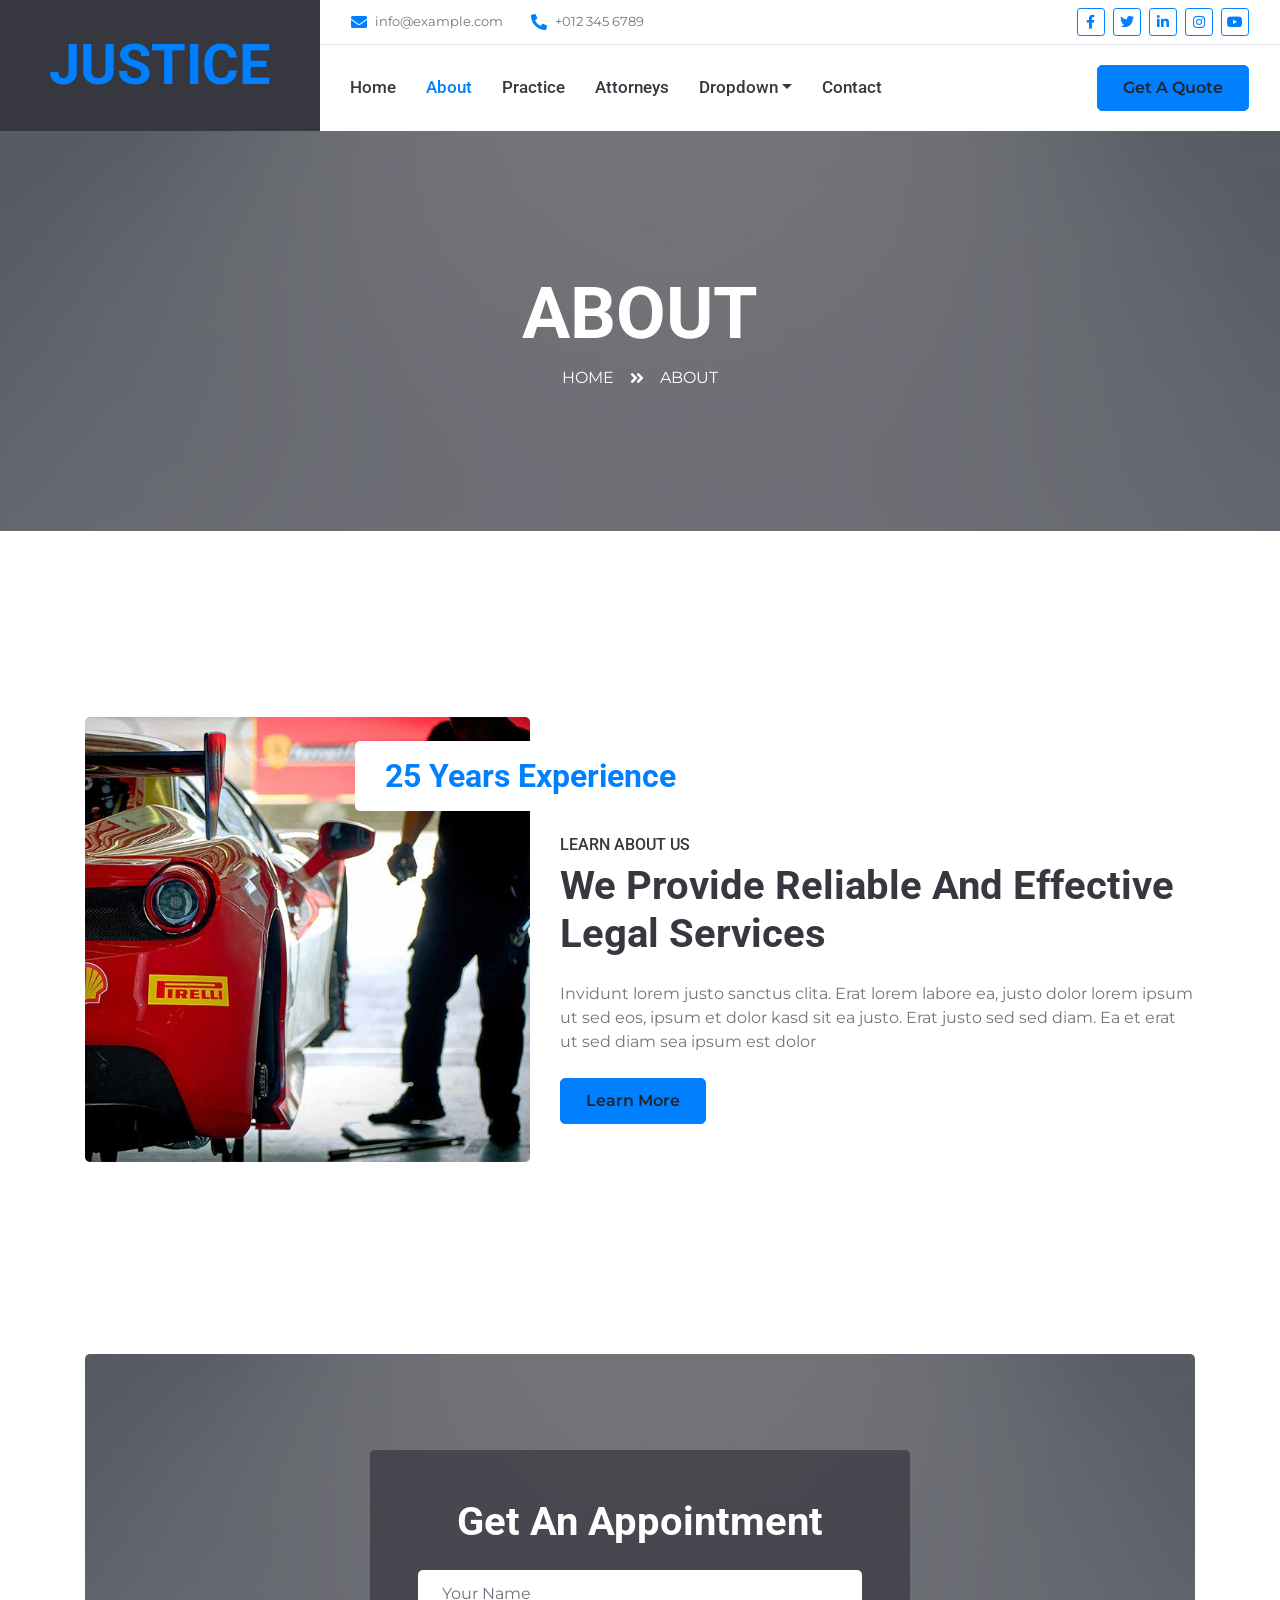
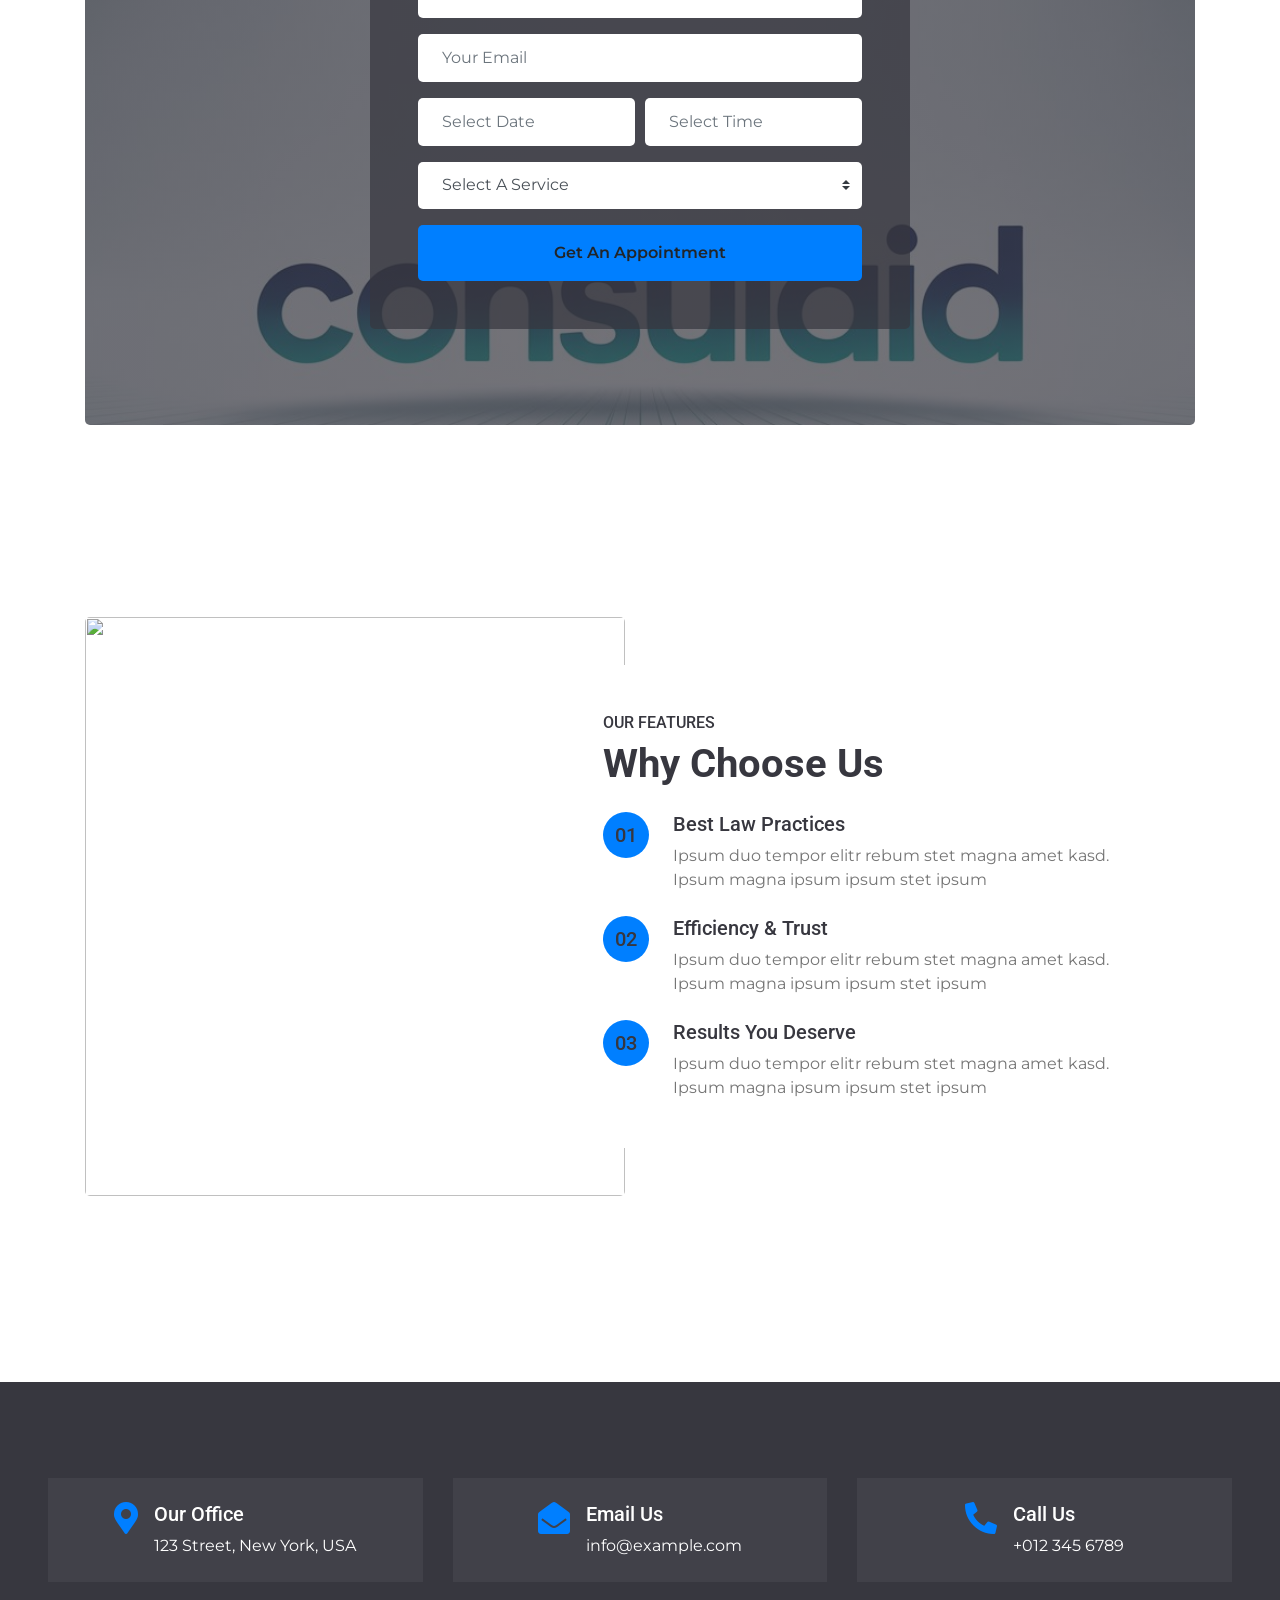
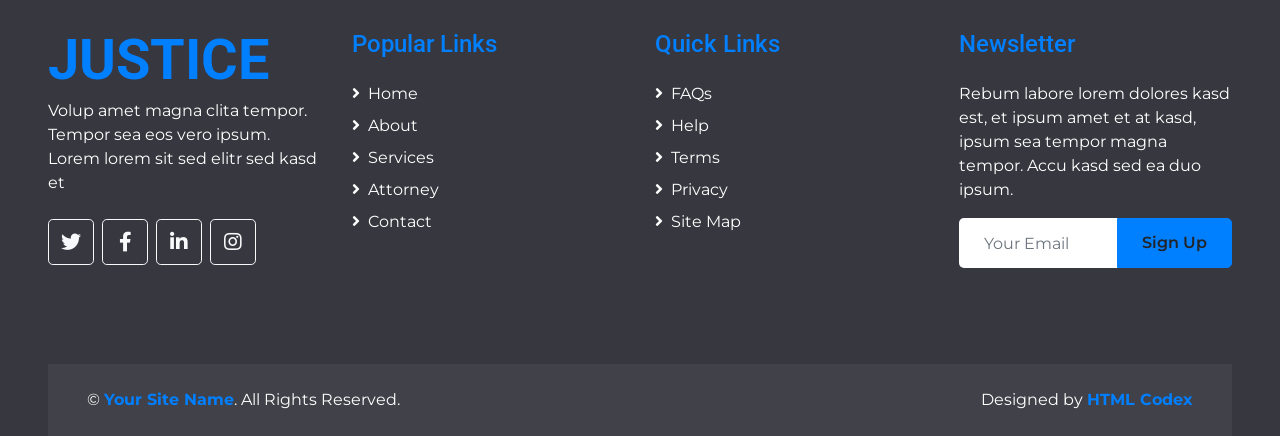
==== commit 266264bd: "Add files via upload" ====
--- a/about.html
+++ b/about.html
@@ -3,216 +3,131 @@
 
 <head>
     <meta charset="utf-8">
-    <title>CarServ - Car Repair HTML Template</title>
+    <title>JUSTICE - Free Lawyer Website Template</title>
     <meta content="width=device-width, initial-scale=1.0" name="viewport">
-    <meta content="" name="keywords">
-    <meta content="" name="description">
+    <meta content="Free HTML Templates" name="keywords">
+    <meta content="Free HTML Templates" name="description">
 
     <!-- Favicon -->
     <link href="img/favicon.ico" rel="icon">
 
     <!-- Google Web Fonts -->
-    <link rel="preconnect" href="https://fonts.googleapis.com">
-    <link rel="preconnect" href="https://fonts.gstatic.com" crossorigin>
-    <link href="https://fonts.googleapis.com/css2?family=Barlow:wght@600;700&family=Ubuntu:wght@400;500&display=swap" rel="stylesheet"> 
-
-    <!-- Icon Font Stylesheet -->
+    <link rel="preconnect" href="https://fonts.gstatic.com">
+    <link href="https://fonts.googleapis.com/css2?family=Montserrat:wght@400;600&family=Roboto:wght@300;500;700&display=swap" rel="stylesheet"> 
+
+    <!-- Font Awesome -->
     <link href="https://cdnjs.cloudflare.com/ajax/libs/font-awesome/5.10.0/css/all.min.css" rel="stylesheet">
-    <link href="https://cdn.jsdelivr.net/npm/bootstrap-icons@1.4.1/font/bootstrap-icons.css" rel="stylesheet">
 
     <!-- Libraries Stylesheet -->
-    <link href="lib/animate/animate.min.css" rel="stylesheet">
     <link href="lib/owlcarousel/assets/owl.carousel.min.css" rel="stylesheet">
     <link href="lib/tempusdominus/css/tempusdominus-bootstrap-4.min.css" rel="stylesheet" />
 
     <!-- Customized Bootstrap Stylesheet -->
-    <link href="css/bootstrap.min.css" rel="stylesheet">
-
-    <!-- Template Stylesheet -->
     <link href="css/style.css" rel="stylesheet">
 </head>
 
 <body>
-    <!-- Spinner Start -->
-    <div id="spinner" class="show bg-white position-fixed translate-middle w-100 vh-100 top-50 start-50 d-flex align-items-center justify-content-center">
-        <div class="spinner-border text-primary" style="width: 3rem; height: 3rem;" role="status">
-            <span class="sr-only">Loading...</span>
-        </div>
-    </div>
-    <!-- Spinner End -->
-
-
-    <!-- Topbar Start -->
-    <div class="container-fluid bg-light p-0">
-        <div class="row gx-0 d-none d-lg-flex">
-            <div class="col-lg-7 px-5 text-start">
-                <div class="h-100 d-inline-flex align-items-center py-3 me-4">
-                    <small class="fa fa-map-marker-alt text-primary me-2"></small>
-                    <small>123 Street, New York, USA</small>
-                </div>
-                <div class="h-100 d-inline-flex align-items-center py-3">
-                    <small class="far fa-clock text-primary me-2"></small>
-                    <small>Mon - Fri : 09.00 AM - 09.00 PM</small>
-                </div>
-            </div>
-            <div class="col-lg-5 px-5 text-end">
-                <div class="h-100 d-inline-flex align-items-center py-3 me-4">
-                    <small class="fa fa-phone-alt text-primary me-2"></small>
-                    <small>+012 345 6789</small>
-                </div>
-                <div class="h-100 d-inline-flex align-items-center">
-                    <a class="btn btn-sm-square bg-white text-primary me-1" href=""><i class="fab fa-facebook-f"></i></a>
-                    <a class="btn btn-sm-square bg-white text-primary me-1" href=""><i class="fab fa-twitter"></i></a>
-                    <a class="btn btn-sm-square bg-white text-primary me-1" href=""><i class="fab fa-linkedin-in"></i></a>
-                    <a class="btn btn-sm-square bg-white text-primary me-0" href=""><i class="fab fa-instagram"></i></a>
-                </div>
-            </div>
-        </div>
-    </div>
-    <!-- Topbar End -->
-
-
-    <!-- Navbar Start -->
-    <nav class="navbar navbar-expand-lg bg-white navbar-light shadow sticky-top p-0">
-        <a href="index.html" class="navbar-brand d-flex align-items-center px-4 px-lg-5">
-            <h2 class="m-0 text-primary"><i class="fa fa-car me-3"></i>CarServ</h2>
-        </a>
-        <button type="button" class="navbar-toggler me-4" data-bs-toggle="collapse" data-bs-target="#navbarCollapse">
-            <span class="navbar-toggler-icon"></span>
-        </button>
-        <div class="collapse navbar-collapse" id="navbarCollapse">
-            <div class="navbar-nav ms-auto p-4 p-lg-0">
-                <a href="index.html" class="nav-item nav-link">Home</a>
-                <a href="about.html" class="nav-item nav-link active">About</a>
-                <a href="service.html" class="nav-item nav-link">Services</a>
-                <div class="nav-item dropdown">
-                    <a href="#" class="nav-link dropdown-toggle" data-bs-toggle="dropdown">Pages</a>
-                    <div class="dropdown-menu fade-up m-0">
-                        <a href="booking.html" class="dropdown-item">Booking</a>
-                        <a href="team.html" class="dropdown-item">Technicians</a>
-                        <a href="testimonial.html" class="dropdown-item">Testimonial</a>
-                        <a href="404.html" class="dropdown-item">404 Page</a>
-                    </div>
-                </div>
-                <a href="contact.html" class="nav-item nav-link">Contact</a>
-            </div>
-            <a href="" class="btn btn-primary py-4 px-lg-5 d-none d-lg-block">Get A Quote<i class="fa fa-arrow-right ms-3"></i></a>
-        </div>
-    </nav>
-    <!-- Navbar End -->
+    <!-- Header Start -->
+    <div class="container-fluid">
+        <div class="row">
+            <div class="col-lg-3 bg-secondary d-none d-lg-block">
+                <a href="index.html" class="navbar-brand w-100 h-100 m-0 p-0 d-flex align-items-center justify-content-center">
+                    <h1 class="m-0 display-4 text-primary text-uppercase">Justice</h1>
+                </a>
+            </div>
+            <div class="col-lg-9">
+                <div class="row bg-white border-bottom d-none d-lg-flex">
+                    <div class="col-lg-7 text-left">
+                        <div class="h-100 d-inline-flex align-items-center py-2 px-3">
+                            <i class="fa fa-envelope text-primary mr-2"></i>
+                            <small>info@example.com</small>
+                        </div>
+                        <div class="h-100 d-inline-flex align-items-center py-2 px-2">
+                            <i class="fa fa-phone-alt text-primary mr-2"></i>
+                            <small>+012 345 6789</small>
+                        </div>
+                    </div>
+                    <div class="col-lg-5 text-right">
+                        <div class="d-inline-flex align-items-center p-2">
+                            <a class="btn btn-sm btn-outline-primary btn-sm-square mr-2" href="">
+                                <i class="fab fa-facebook-f"></i>
+                            </a>
+                            <a class="btn btn-sm btn-outline-primary btn-sm-square mr-2" href="">
+                                <i class="fab fa-twitter"></i>
+                            </a>
+                            <a class="btn btn-sm btn-outline-primary btn-sm-square mr-2" href="">
+                                <i class="fab fa-linkedin-in"></i>
+                            </a>
+                            <a class="btn btn-sm btn-outline-primary btn-sm-square mr-2" href="">
+                                <i class="fab fa-instagram"></i>
+                            </a>
+                            <a class="btn btn-sm btn-outline-primary btn-sm-square mr-2" href="">
+                                <i class="fab fa-youtube"></i>
+                            </a>
+                        </div>
+                    </div>
+                </div>
+                <nav class="navbar navbar-expand-lg bg-white navbar-light p-0">
+                    <a href="index.html" class="navbar-brand d-block d-lg-none">
+                        <h1 class="m-0 display-4 text-primary text-uppercase">Justice</h1>
+                    </a>
+                    <button type="button" class="navbar-toggler" data-toggle="collapse" data-target="#navbarCollapse">
+                        <span class="navbar-toggler-icon"></span>
+                    </button>
+                    <div class="collapse navbar-collapse justify-content-between" id="navbarCollapse">
+                        <div class="navbar-nav mr-auto py-0">
+                            <a href="index.html" class="nav-item nav-link">Home</a>
+                            <a href="about.html" class="nav-item nav-link active">About</a>
+                            <a href="service.html" class="nav-item nav-link">Practice</a>
+                            <a href="team.html" class="nav-item nav-link">Attorneys</a>
+                            <div class="nav-item dropdown">
+                                <a href="#" class="nav-link dropdown-toggle" data-toggle="dropdown">Dropdown</a>
+                                <div class="dropdown-menu rounded-0 m-0">
+                                    <a href="#" class="dropdown-item">Menu Item 1</a>
+                                    <a href="#" class="dropdown-item">Menu Item 2</a>
+                                    <a href="#" class="dropdown-item">Menu Item 3</a>
+                                </div>
+                            </div>
+                            <a href="contact.html" class="nav-item nav-link">Contact</a>
+                        </div>
+                        <a href="" class="btn btn-primary mr-3 d-none d-lg-block">Get A Quote</a>
+                    </div>
+                </nav>
+            </div>
+        </div>
+    </div>
+    <!-- Header End -->
 
 
     <!-- Page Header Start -->
-    <div class="container-fluid page-header mb-5 p-0" style="background-image: url(img/carousel-bg-1.jpg);">
-        <div class="container-fluid page-header-inner py-5">
-            <div class="container text-center">
-                <h1 class="display-3 text-white mb-3 animated slideInDown">About Us</h1>
-                <nav aria-label="breadcrumb">
-                    <ol class="breadcrumb justify-content-center text-uppercase">
-                        <li class="breadcrumb-item"><a href="#">Home</a></li>
-                        <li class="breadcrumb-item"><a href="#">Pages</a></li>
-                        <li class="breadcrumb-item text-white active" aria-current="page">About</li>
-                    </ol>
-                </nav>
+    <div class="container-fluid bg-page-header" style="margin-bottom: 90px;">
+        <div class="container">
+            <div class="d-flex flex-column align-items-center justify-content-center" style="min-height: 400px">
+                <h3 class="display-3 text-white text-uppercase">About</h3>
+                <div class="d-inline-flex text-white">
+                    <p class="m-0 text-uppercase"><a class="text-white" href="">Home</a></p>
+                    <i class="fa fa-angle-double-right pt-1 px-3"></i>
+                    <p class="m-0 text-uppercase">About</p>
+                </div>
             </div>
         </div>
     </div>
     <!-- Page Header End -->
 
 
-    <!-- Service Start -->
-    <div class="container-xxl py-5">
-        <div class="container">
-            <div class="row g-4">
-                <div class="col-lg-4 col-md-6 wow fadeInUp" data-wow-delay="0.1s">
-                    <div class="d-flex py-5 px-4">
-                        <i class="fa fa-certificate fa-3x text-primary flex-shrink-0"></i>
-                        <div class="ps-4">
-                            <h5 class="mb-3">Quality Servicing</h5>
-                            <p>Diam dolor diam ipsum sit amet diam et eos erat ipsum</p>
-                            <a class="text-secondary border-bottom" href="">Read More</a>
-                        </div>
-                    </div>
-                </div>
-                <div class="col-lg-4 col-md-6 wow fadeInUp" data-wow-delay="0.3s">
-                    <div class="d-flex bg-light py-5 px-4">
-                        <i class="fa fa-users-cog fa-3x text-primary flex-shrink-0"></i>
-                        <div class="ps-4">
-                            <h5 class="mb-3">Expert Workers</h5>
-                            <p>Diam dolor diam ipsum sit amet diam et eos erat ipsum</p>
-                            <a class="text-secondary border-bottom" href="">Read More</a>
-                        </div>
-                    </div>
-                </div>
-                <div class="col-lg-4 col-md-6 wow fadeInUp" data-wow-delay="0.5s">
-                    <div class="d-flex py-5 px-4">
-                        <i class="fa fa-tools fa-3x text-primary flex-shrink-0"></i>
-                        <div class="ps-4">
-                            <h5 class="mb-3">Modern Equipment</h5>
-                            <p>Diam dolor diam ipsum sit amet diam et eos erat ipsum</p>
-                            <a class="text-secondary border-bottom" href="">Read More</a>
-                        </div>
-                    </div>
-                </div>
-            </div>
-        </div>
-    </div>
-    <!-- Service End -->
-
-
     <!-- About Start -->
-    <div class="container-xxl py-5">
-        <div class="container">
-            <div class="row g-5">
-                <div class="col-lg-6 pt-4" style="min-height: 400px;">
-                    <div class="position-relative h-100 wow fadeIn" data-wow-delay="0.1s">
-                        <img class="position-absolute img-fluid w-100 h-100" src="img/about.jpg" style="object-fit: cover;" alt="">
-                        <div class="position-absolute top-0 end-0 mt-n4 me-n4 py-4 px-5" style="background: rgba(0, 0, 0, .08);">
-                            <h1 class="display-4 text-white mb-0">15 <span class="fs-4">Years</span></h1>
-                            <h4 class="text-white">Experience</h4>
-                        </div>
-                    </div>
-                </div>
-                <div class="col-lg-6">
-                    <h6 class="text-primary text-uppercase">// About Us //</h6>
-                    <h1 class="mb-4"><span class="text-primary">CarServ</span> Is The Best Place For Your Auto Care</h1>
-                    <p class="mb-4">Tempor erat elitr rebum at clita. Diam dolor diam ipsum sit. Aliqu diam amet diam et eos. Clita erat ipsum et lorem et sit, sed stet lorem sit clita duo justo magna dolore erat amet</p>
-                    <div class="row g-4 mb-3 pb-3">
-                        <div class="col-12 wow fadeIn" data-wow-delay="0.1s">
-                            <div class="d-flex">
-                                <div class="bg-light d-flex flex-shrink-0 align-items-center justify-content-center mt-1" style="width: 45px; height: 45px;">
-                                    <span class="fw-bold text-secondary">01</span>
-                                </div>
-                                <div class="ps-3">
-                                    <h6>Professional & Expert</h6>
-                                    <span>Diam dolor diam ipsum sit amet diam et eos</span>
-                                </div>
-                            </div>
-                        </div>
-                        <div class="col-12 wow fadeIn" data-wow-delay="0.3s">
-                            <div class="d-flex">
-                                <div class="bg-light d-flex flex-shrink-0 align-items-center justify-content-center mt-1" style="width: 45px; height: 45px;">
-                                    <span class="fw-bold text-secondary">02</span>
-                                </div>
-                                <div class="ps-3">
-                                    <h6>Quality Servicing Center</h6>
-                                    <span>Diam dolor diam ipsum sit amet diam et eos</span>
-                                </div>
-                            </div>
-                        </div>
-                        <div class="col-12 wow fadeIn" data-wow-delay="0.5s">
-                            <div class="d-flex">
-                                <div class="bg-light d-flex flex-shrink-0 align-items-center justify-content-center mt-1" style="width: 45px; height: 45px;">
-                                    <span class="fw-bold text-secondary">03</span>
-                                </div>
-                                <div class="ps-3">
-                                    <h6>Awards Winning Workers</h6>
-                                    <span>Diam dolor diam ipsum sit amet diam et eos</span>
-                                </div>
-                            </div>
-                        </div>
-                    </div>
-                    <a href="" class="btn btn-primary py-3 px-5">Read More<i class="fa fa-arrow-right ms-3"></i></a>
+    <div class="container-fluid py-5">
+        <div class="container py-5">
+            <div class="row">
+                <div class="col-lg-5">
+                    <img class="img-fluid rounded" src="img/about.jpg" alt="">
+                </div>
+                <div class="col-lg-7 mt-4 mt-lg-0">
+                    <h2 class="position-relative text-center bg-white text-primary rounded p-3 mt-4 mb-4 d-none d-lg-block" style="width: 350px; margin-left: -205px;">25 Years Experience</h2>
+                    <h6 class="text-uppercase">Learn About Us</h6>
+                    <h1 class="mb-4">We Provide Reliable And Effective Legal Services</h1>
+                    <p>Invidunt lorem justo sanctus clita. Erat lorem labore ea, justo dolor lorem ipsum ut sed eos, ipsum et dolor kasd sit ea justo. Erat justo sed sed diam. Ea et erat ut sed diam sea ipsum est dolor</p>
+                    <a href="" class="btn btn-primary mt-2">Learn More</a>
                 </div>
             </div>
         </div>
@@ -220,173 +135,189 @@
     <!-- About End -->
 
 
-    <!-- Fact Start -->
-    <div class="container-fluid fact bg-dark my-5 py-5">
-        <div class="container">
-            <div class="row g-4">
-                <div class="col-md-6 col-lg-3 text-center wow fadeIn" data-wow-delay="0.1s">
-                    <i class="fa fa-check fa-2x text-white mb-3"></i>
-                    <h2 class="text-white mb-2" data-toggle="counter-up">1234</h2>
-                    <p class="text-white mb-0">Years Experience</p>
-                </div>
-                <div class="col-md-6 col-lg-3 text-center wow fadeIn" data-wow-delay="0.3s">
-                    <i class="fa fa-users-cog fa-2x text-white mb-3"></i>
-                    <h2 class="text-white mb-2" data-toggle="counter-up">1234</h2>
-                    <p class="text-white mb-0">Expert Technicians</p>
-                </div>
-                <div class="col-md-6 col-lg-3 text-center wow fadeIn" data-wow-delay="0.5s">
-                    <i class="fa fa-users fa-2x text-white mb-3"></i>
-                    <h2 class="text-white mb-2" data-toggle="counter-up">1234</h2>
-                    <p class="text-white mb-0">Satisfied Clients</p>
-                </div>
-                <div class="col-md-6 col-lg-3 text-center wow fadeIn" data-wow-delay="0.7s">
-                    <i class="fa fa-car fa-2x text-white mb-3"></i>
-                    <h2 class="text-white mb-2" data-toggle="counter-up">1234</h2>
-                    <p class="text-white mb-0">Compleate Projects</p>
-                </div>
-            </div>
-        </div>
-    </div>
-    <!-- Fact End -->
-
-
-    <!-- Team Start -->
-    <div class="container-xxl py-5">
-        <div class="container">
-            <div class="text-center wow fadeInUp" data-wow-delay="0.1s">
-                <h6 class="text-primary text-uppercase">// Our Technicians //</h6>
-                <h1 class="mb-5">Our Expert Technicians</h1>
-            </div>
-            <div class="row g-4">
-                <div class="col-lg-3 col-md-6 wow fadeInUp" data-wow-delay="0.1s">
-                    <div class="team-item">
-                        <div class="position-relative overflow-hidden">
-                            <img class="img-fluid" src="img/team-1.jpg" alt="">
-                            <div class="team-overlay position-absolute start-0 top-0 w-100 h-100">
-                                <a class="btn btn-square mx-1" href=""><i class="fab fa-facebook-f"></i></a>
-                                <a class="btn btn-square mx-1" href=""><i class="fab fa-twitter"></i></a>
-                                <a class="btn btn-square mx-1" href=""><i class="fab fa-instagram"></i></a>
-                            </div>
-                        </div>
-                        <div class="bg-light text-center p-4">
-                            <h5 class="fw-bold mb-0">Full Name</h5>
-                            <small>Designation</small>
-                        </div>
-                    </div>
-                </div>
-                <div class="col-lg-3 col-md-6 wow fadeInUp" data-wow-delay="0.3s">
-                    <div class="team-item">
-                        <div class="position-relative overflow-hidden">
-                            <img class="img-fluid" src="img/team-2.jpg" alt="">
-                            <div class="team-overlay position-absolute start-0 top-0 w-100 h-100">
-                                <a class="btn btn-square mx-1" href=""><i class="fab fa-facebook-f"></i></a>
-                                <a class="btn btn-square mx-1" href=""><i class="fab fa-twitter"></i></a>
-                                <a class="btn btn-square mx-1" href=""><i class="fab fa-instagram"></i></a>
-                            </div>
-                        </div>
-                        <div class="bg-light text-center p-4">
-                            <h5 class="fw-bold mb-0">Full Name</h5>
-                            <small>Designation</small>
-                        </div>
-                    </div>
-                </div>
-                <div class="col-lg-3 col-md-6 wow fadeInUp" data-wow-delay="0.5s">
-                    <div class="team-item">
-                        <div class="position-relative overflow-hidden">
-                            <img class="img-fluid" src="img/team-3.jpg" alt="">
-                            <div class="team-overlay position-absolute start-0 top-0 w-100 h-100">
-                                <a class="btn btn-square mx-1" href=""><i class="fab fa-facebook-f"></i></a>
-                                <a class="btn btn-square mx-1" href=""><i class="fab fa-twitter"></i></a>
-                                <a class="btn btn-square mx-1" href=""><i class="fab fa-instagram"></i></a>
-                            </div>
-                        </div>
-                        <div class="bg-light text-center p-4">
-                            <h5 class="fw-bold mb-0">Full Name</h5>
-                            <small>Designation</small>
-                        </div>
-                    </div>
-                </div>
-                <div class="col-lg-3 col-md-6 wow fadeInUp" data-wow-delay="0.7s">
-                    <div class="team-item">
-                        <div class="position-relative overflow-hidden">
-                            <img class="img-fluid" src="img/team-4.jpg" alt="">
-                            <div class="team-overlay position-absolute start-0 top-0 w-100 h-100">
-                                <a class="btn btn-square mx-1" href=""><i class="fab fa-facebook-f"></i></a>
-                                <a class="btn btn-square mx-1" href=""><i class="fab fa-twitter"></i></a>
-                                <a class="btn btn-square mx-1" href=""><i class="fab fa-instagram"></i></a>
-                            </div>
-                        </div>
-                        <div class="bg-light text-center p-4">
-                            <h5 class="fw-bold mb-0">Full Name</h5>
-                            <small>Designation</small>
-                        </div>
-                    </div>
-                </div>
-            </div>
-        </div>
-    </div>
-    <!-- Team End -->
-        
+    <!-- Appointment Start -->
+    <div class="container-fluid py-5">
+        <div class="container py-5">
+            <div class="bg-appointment rounded">
+                <div class="row h-100 align-items-center justify-content-center">
+                    <div class="col-lg-6 py-5">
+                        <div class="rounded p-5 my-5" style="background: rgba(55, 55, 63, .7);">
+                            <h1 class="text-center text-white mb-4">Get An Appointment</h1>
+                            <form>
+                                <div class="form-group">
+                                    <input type="text" class="form-control border-0 p-4" placeholder="Your Name" required="required" />
+                                </div>
+                                <div class="form-group">
+                                    <input type="email" class="form-control border-0 p-4" placeholder="Your Email" required="required" />
+                                </div>
+                                <div class="form-row">
+                                    <div class="col-6">
+                                        <div class="form-group">
+                                            <div class="date" id="date" data-target-input="nearest">
+                                                <input type="text" class="form-control border-0 p-4 datetimepicker-input" placeholder="Select Date" data-target="#date" data-toggle="datetimepicker"/>
+                                            </div>
+                                        </div>
+                                    </div>
+                                    <div class="col-6">
+                                        <div class="form-group">
+                                            <div class="time" id="time" data-target-input="nearest">
+                                                <input type="text" class="form-control border-0 p-4 datetimepicker-input" placeholder="Select Time" data-target="#time" data-toggle="datetimepicker"/>
+                                            </div>
+                                        </div>
+                                    </div>
+                                </div>
+                                <div class="form-group">
+                                    <select class="custom-select border-0 px-4" style="height: 47px;">
+                                        <option selected>Select A Service</option>
+                                        <option value="1">Service 1</option>
+                                        <option value="2">Service 1</option>
+                                        <option value="3">Service 1</option>
+                                    </select>
+                                </div>
+                                <div>
+                                    <button class="btn btn-primary btn-block border-0 py-3" type="submit">Get An Appointment</button>
+                                </div>
+                            </form>
+                        </div>
+                    </div>
+                </div>
+            </div>
+        </div>
+    </div>
+    <!-- Appointment End -->
+
+
+    <!-- Features Start -->
+    <div class="container-fluid py-5">
+        <div class="container py-5">
+            <div class="row">
+                <div class="col-lg-6" style="min-height: 500px;">
+                    <div class="position-relative h-100 rounded overflow-hidden">
+                        <img class="position-absolute w-100 h-100" src="img/feature.jpg" style="object-fit: cover;">
+                    </div>
+                </div>
+                <div class="col-lg-6 pt-5 pb-lg-5">
+                    <div class="feature-text bg-white rounded p-lg-5">
+                        <h6 class="text-uppercase">Our Features</h6>
+                        <h1 class="mb-4">Why Choose Us</h1>
+                        <div class="d-flex mb-4">
+                            <div class="btn-primary btn-lg-square px-3" style="border-radius: 50px;">
+                                <h5 class="text-secondary m-0">01</h5>
+                            </div>
+                            <div class="ml-4">
+                                <h5>Best Law Practices</h5>
+                                <p class="m-0">Ipsum duo tempor elitr rebum stet magna amet kasd. Ipsum magna ipsum ipsum stet ipsum</p>
+                            </div>
+                        </div>
+                        <div class="d-flex mb-4">
+                            <div class="btn-primary btn-lg-square px-3" style="border-radius: 50px;">
+                                <h5 class="text-secondary m-0">02</h5>
+                            </div>
+                            <div class="ml-4">
+                                <h5>Efficiency & Trust</h5>
+                                <p class="m-0">Ipsum duo tempor elitr rebum stet magna amet kasd. Ipsum magna ipsum ipsum stet ipsum</p>
+                            </div>
+                        </div>
+                        <div class="d-flex">
+                            <div class="btn-primary btn-lg-square px-3" style="border-radius: 50px;">
+                                <h5 class="text-secondary m-0">03</h5>
+                            </div>
+                            <div class="ml-4">
+                                <h5>Results You Deserve</h5>
+                                <p class="m-0">Ipsum duo tempor elitr rebum stet magna amet kasd. Ipsum magna ipsum ipsum stet ipsum</p>
+                            </div>
+                        </div>
+                    </div>
+                </div>
+            </div>
+        </div>
+    </div>
+    <!-- Features End -->
+
 
     <!-- Footer Start -->
-    <div class="container-fluid bg-dark text-light footer pt-5 mt-5 wow fadeIn" data-wow-delay="0.1s">
-        <div class="container py-5">
-            <div class="row g-5">
-                <div class="col-lg-3 col-md-6">
-                    <h4 class="text-light mb-4">Address</h4>
-                    <p class="mb-2"><i class="fa fa-map-marker-alt me-3"></i>123 Street, New York, USA</p>
-                    <p class="mb-2"><i class="fa fa-phone-alt me-3"></i>+012 345 67890</p>
-                    <p class="mb-2"><i class="fa fa-envelope me-3"></i>info@example.com</p>
-                    <div class="d-flex pt-2">
-                        <a class="btn btn-outline-light btn-social" href=""><i class="fab fa-twitter"></i></a>
-                        <a class="btn btn-outline-light btn-social" href=""><i class="fab fa-facebook-f"></i></a>
-                        <a class="btn btn-outline-light btn-social" href=""><i class="fab fa-youtube"></i></a>
-                        <a class="btn btn-outline-light btn-social" href=""><i class="fab fa-linkedin-in"></i></a>
-                    </div>
-                </div>
-                <div class="col-lg-3 col-md-6">
-                    <h4 class="text-light mb-4">Opening Hours</h4>
-                    <h6 class="text-light">Monday - Friday:</h6>
-                    <p class="mb-4">09.00 AM - 09.00 PM</p>
-                    <h6 class="text-light">Saturday - Sunday:</h6>
-                    <p class="mb-0">09.00 AM - 12.00 PM</p>
-                </div>
-                <div class="col-lg-3 col-md-6">
-                    <h4 class="text-light mb-4">Services</h4>
-                    <a class="btn btn-link" href="">Diagnostic Test</a>
-                    <a class="btn btn-link" href="">Engine Servicing</a>
-                    <a class="btn btn-link" href="">Tires Replacement</a>
-                    <a class="btn btn-link" href="">Oil Changing</a>
-                    <a class="btn btn-link" href="">Vacuam Cleaning</a>
-                </div>
-                <div class="col-lg-3 col-md-6">
-                    <h4 class="text-light mb-4">Newsletter</h4>
-                    <p>Dolor amet sit justo amet elitr clita ipsum elitr est.</p>
-                    <div class="position-relative mx-auto" style="max-width: 400px;">
-                        <input class="form-control border-0 w-100 py-3 ps-4 pe-5" type="text" placeholder="Your email">
-                        <button type="button" class="btn btn-primary py-2 position-absolute top-0 end-0 mt-2 me-2">SignUp</button>
-                    </div>
-                </div>
-            </div>
-        </div>
-        <div class="container">
-            <div class="copyright">
-                <div class="row">
-                    <div class="col-md-6 text-center text-md-start mb-3 mb-md-0">
-                        &copy; <a class="border-bottom" href="#">Your Site Name</a>, All Right Reserved.
-
-                        <!--/*** This template is free as long as you keep the footer author’s credit link/attribution link/backlink. If you'd like to use the template without the footer author’s credit link/attribution link/backlink, you can purchase the Credit Removal License from "https://htmlcodex.com/credit-removal". Thank you for your support. ***/-->
-                        Designed By <a class="border-bottom" href="https://htmlcodex.com">HTML Codex</a>
-                    </div>
-                    <div class="col-md-6 text-center text-md-end">
-                        <div class="footer-menu">
-                            <a href="">Home</a>
-                            <a href="">Cookies</a>
-                            <a href="">Help</a>
-                            <a href="">FQAs</a>
-                        </div>
-                    </div>
-                </div>
+    <div class="container-fluid bg-secondary text-white pt-5 px-sm-3 px-md-5" style="margin-top: 90px;">
+        <div class="row mt-5">
+            <div class="col-lg-4">
+                <div class="d-flex justify-content-lg-center p-4" style="background: rgba(256, 256, 256, .05);">
+                    <i class="fa fa-2x fa-map-marker-alt text-primary"></i>
+                    <div class="ml-3">
+                        <h5 class="text-white">Our Office</h5>
+                        <p class="m-0">123 Street, New York, USA</p>
+                    </div>
+                </div>
+            </div>
+            <div class="col-lg-4">
+                <div class="d-flex justify-content-lg-center p-4" style="background: rgba(256, 256, 256, .05);">
+                    <i class="fa fa-2x fa-envelope-open text-primary"></i>
+                    <div class="ml-3">
+                        <h5 class="text-white">Email Us</h5>
+                        <p class="m-0">info@example.com</p>
+                    </div>
+                </div>
+            </div>
+            <div class="col-lg-4">
+                <div class="d-flex justify-content-lg-center p-4" style="background: rgba(256, 256, 256, .05);">
+                    <i class="fa fa-2x fa-phone-alt text-primary"></i>
+                    <div class="ml-3">
+                        <h5 class="text-white">Call Us</h5>
+                        <p class="m-0">+012 345 6789</p>
+                    </div>
+                </div>
+            </div>
+        </div>
+        <div class="row pt-5">
+            <div class="col-lg-3 col-md-6 mb-5">
+                <a href="index.html" class="navbar-brand">
+                    <h1 class="m-0 mt-n2 display-4 text-primary text-uppercase">Justice</h1>
+                </a>
+                <p>Volup amet magna clita tempor. Tempor sea eos vero ipsum. Lorem lorem sit sed elitr sed kasd et</p>
+                <div class="d-flex justify-content-start mt-4">
+                    <a class="btn btn-lg btn-outline-light btn-lg-square mr-2" href="#"><i class="fab fa-twitter"></i></a>
+                    <a class="btn btn-lg btn-outline-light btn-lg-square mr-2" href="#"><i class="fab fa-facebook-f"></i></a>
+                    <a class="btn btn-lg btn-outline-light btn-lg-square mr-2" href="#"><i class="fab fa-linkedin-in"></i></a>
+                    <a class="btn btn-lg btn-outline-light btn-lg-square" href="#"><i class="fab fa-instagram"></i></a>
+                </div>
+            </div>
+            <div class="col-lg-3 col-md-6 mb-5">
+                <h4 class="font-weight-semi-bold text-primary mb-4">Popular Links</h4>
+                <div class="d-flex flex-column justify-content-start">
+                    <a class="text-white mb-2" href="#"><i class="fa fa-angle-right mr-2"></i>Home</a>
+                    <a class="text-white mb-2" href="#"><i class="fa fa-angle-right mr-2"></i>About</a>
+                    <a class="text-white mb-2" href="#"><i class="fa fa-angle-right mr-2"></i>Services</a>
+                    <a class="text-white mb-2" href="#"><i class="fa fa-angle-right mr-2"></i>Attorney</a>
+                    <a class="text-white" href="#"><i class="fa fa-angle-right mr-2"></i>Contact</a>
+                </div>
+            </div>
+            <div class="col-lg-3 col-md-6 mb-5">
+                <h4 class="font-weight-semi-bold text-primary mb-4">Quick Links</h4>
+                <div class="d-flex flex-column justify-content-start">
+                    <a class="text-white mb-2" href="#"><i class="fa fa-angle-right mr-2"></i>FAQs</a>
+                    <a class="text-white mb-2" href="#"><i class="fa fa-angle-right mr-2"></i>Help</a>
+                    <a class="text-white mb-2" href="#"><i class="fa fa-angle-right mr-2"></i>Terms</a>
+                    <a class="text-white mb-2" href="#"><i class="fa fa-angle-right mr-2"></i>Privacy</a>
+                    <a class="text-white" href="#"><i class="fa fa-angle-right mr-2"></i>Site Map</a>
+                </div>
+            </div>
+            <div class="col-lg-3 col-md-6 mb-5">
+                <h4 class="font-weight-semi-bold text-primary mb-4">Newsletter</h4>
+                <p>Rebum labore lorem dolores kasd est, et ipsum amet et at kasd, ipsum sea tempor magna tempor. Accu kasd sed ea duo ipsum.</p>
+                <div class="w-100">
+                    <div class="input-group">
+                        <input type="text" class="form-control border-0" style="padding: 25px;" placeholder="Your Email">
+                        <div class="input-group-append">
+                            <button class="btn btn-primary px-4">Sign Up</button>
+                        </div>
+                    </div>
+                </div>
+            </div>
+        </div>
+        <div class="row p-4 mt-5 mx-0" style="background: rgba(256, 256, 256, .05);">
+            <div class="col-md-6 text-center text-md-left mb-3 mb-md-0">
+                <p class="m-0 text-white">&copy; <a class="font-weight-bold" href="#">Your Site Name</a>. All Rights Reserved.</p>
+            </div>
+            <div class="col-md-6 text-center text-md-right">
+                <p class="m-0 text-white">Designed by <a class="font-weight-bold" href="https://htmlcodex.com">HTML Codex</a></p>
             </div>
         </div>
     </div>
@@ -394,21 +325,23 @@
 
 
     <!-- Back to Top -->
-    <a href="#" class="btn btn-lg btn-primary btn-lg-square back-to-top"><i class="bi bi-arrow-up"></i></a>
+    <a href="#" class="btn btn-primary px-3 back-to-top"><i class="fa fa-angle-double-up"></i></a>
 
 
     <!-- JavaScript Libraries -->
     <script src="https://code.jquery.com/jquery-3.4.1.min.js"></script>
-    <script src="https://cdn.jsdelivr.net/npm/bootstrap@5.0.0/dist/js/bootstrap.bundle.min.js"></script>
-    <script src="lib/wow/wow.min.js"></script>
+    <script src="https://stackpath.bootstrapcdn.com/bootstrap/4.4.1/js/bootstrap.bundle.min.js"></script>
     <script src="lib/easing/easing.min.js"></script>
     <script src="lib/waypoints/waypoints.min.js"></script>
-    <script src="lib/counterup/counterup.min.js"></script>
     <script src="lib/owlcarousel/owl.carousel.min.js"></script>
     <script src="lib/tempusdominus/js/moment.min.js"></script>
     <script src="lib/tempusdominus/js/moment-timezone.min.js"></script>
     <script src="lib/tempusdominus/js/tempusdominus-bootstrap-4.min.js"></script>
 
+    <!-- Contact Javascript File -->
+    <script src="mail/jqBootstrapValidation.min.js"></script>
+    <script src="mail/contact.js"></script>
+
     <!-- Template Javascript -->
     <script src="js/main.js"></script>
 </body>
--- a/css/style.css
+++ b/css/style.css
@@ -0,0 +1,9912 @@
+/******* Bootstrap Theming ********/
+/*!
+ * Bootstrap v4.5.3 (https://getbootstrap.com/)
+ * Copyright 2011-2020 The Bootstrap Authors
+ * Copyright 2011-2020 Twitter, Inc.
+ * Licensed under MIT (https://github.com/twbs/bootstrap/blob/main/LICENSE)
+ */
+:root {
+  --blue: #007bff;
+  --indigo: #6610f2;
+  --purple: #6f42c1;
+  --pink: #e83e8c;
+  --red: #dc3545;
+  --orange: #fd7e14;
+  --yellow: #ffc107;
+  --green: #28a745;
+  --teal: #20c997;
+  --cyan: #17a2b8;
+  --white: #fff;
+  --gray: #6c757d;
+  --gray-dark: #343a40;
+  --primary: #007fff;
+  --secondary: #37373F;
+  --success: #28a745;
+  --info: #17a2b8;
+  --warning: #ffc107;
+  --danger: #dc3545;
+  --light: #f8f9fa;
+  --dark: #343a40;
+  --breakpoint-xs: 0;
+  --breakpoint-sm: 576px;
+  --breakpoint-md: 768px;
+  --breakpoint-lg: 992px;
+  --breakpoint-xl: 1200px;
+  --font-family-sans-serif: "Montserrat", sans-serif;
+  --font-family-monospace: SFMono-Regular, Menlo, Monaco, Consolas, "Liberation Mono", "Courier New", monospace;
+}
+
+*,
+*::before,
+*::after {
+  box-sizing: border-box;
+}
+
+html {
+  font-family: sans-serif;
+  line-height: 1.15;
+  -webkit-text-size-adjust: 100%;
+  -webkit-tap-highlight-color: rgba(0, 0, 0, 0);
+}
+
+article, aside, figcaption, figure, footer, header, hgroup, main, nav, section {
+  display: block;
+}
+
+body {
+  margin: 0;
+  font-family: "Montserrat", sans-serif;
+  font-size: 1rem;
+  font-weight: 400;
+  line-height: 1.5;
+  color: #757575;
+  text-align: left;
+  background-color: #fff;
+}
+
+[tabindex="-1"]:focus:not(:focus-visible) {
+  outline: 0 !important;
+}
+
+hr {
+  box-sizing: content-box;
+  height: 0;
+  overflow: visible;
+}
+
+h1, h2, h3, h4, h5, h6 {
+  margin-top: 0;
+  margin-bottom: 0.5rem;
+}
+
+p {
+  margin-top: 0;
+  margin-bottom: 1rem;
+}
+
+abbr[title],
+abbr[data-original-title] {
+  text-decoration: underline;
+  text-decoration: underline dotted;
+  cursor: help;
+  border-bottom: 0;
+  text-decoration-skip-ink: none;
+}
+
+address {
+  margin-bottom: 1rem;
+  font-style: normal;
+  line-height: inherit;
+}
+
+ol,
+ul,
+dl {
+  margin-top: 0;
+  margin-bottom: 1rem;
+}
+
+ol ol,
+ul ul,
+ol ul,
+ul ol {
+  margin-bottom: 0;
+}
+
+dt {
+  font-weight: 700;
+}
+
+dd {
+  margin-bottom: .5rem;
+  margin-left: 0;
+}
+
+blockquote {
+  margin: 0 0 1rem;
+}
+
+b,
+strong {
+  font-weight: bolder;
+}
+
+small {
+  font-size: 80%;
+}
+
+sub,
+sup {
+  position: relative;
+  font-size: 75%;
+  line-height: 0;
+  vertical-align: baseline;
+}
+
+sub {
+  bottom: -.25em;
+}
+
+sup {
+  top: -.5em;
+}
+
+a {
+  color: #007fff;
+  text-decoration: none;
+  background-color: transparent;
+}
+
+a:hover {
+  color: #8e764c;
+  text-decoration: underline;
+}
+
+a:not([href]):not([class]) {
+  color: inherit;
+  text-decoration: none;
+}
+
+a:not([href]):not([class]):hover {
+  color: inherit;
+  text-decoration: none;
+}
+
+pre,
+code,
+kbd,
+samp {
+  font-family: SFMono-Regular, Menlo, Monaco, Consolas, "Liberation Mono", "Courier New", monospace;
+  font-size: 1em;
+}
+
+pre {
+  margin-top: 0;
+  margin-bottom: 1rem;
+  overflow: auto;
+  -ms-overflow-style: scrollbar;
+}
+
+figure {
+  margin: 0 0 1rem;
+}
+
+img {
+  vertical-align: middle;
+  border-style: none;
+}
+
+svg {
+  overflow: hidden;
+  vertical-align: middle;
+}
+
+table {
+  border-collapse: collapse;
+}
+
+caption {
+  padding-top: 0.75rem;
+  padding-bottom: 0.75rem;
+  color: #6c757d;
+  text-align: left;
+  caption-side: bottom;
+}
+
+th {
+  text-align: inherit;
+  text-align: -webkit-match-parent;
+}
+
+label {
+  display: inline-block;
+  margin-bottom: 0.5rem;
+}
+
+button {
+  border-radius: 0;
+}
+
+button:focus {
+  outline: 1px dotted;
+  outline: 5px auto -webkit-focus-ring-color;
+}
+
+input,
+button,
+select,
+optgroup,
+textarea {
+  margin: 0;
+  font-family: inherit;
+  font-size: inherit;
+  line-height: inherit;
+}
+
+button,
+input {
+  overflow: visible;
+}
+
+button,
+select {
+  text-transform: none;
+}
+
+[role="button"] {
+  cursor: pointer;
+}
+
+select {
+  word-wrap: normal;
+}
+
+button,
+[type="button"],
+[type="reset"],
+[type="submit"] {
+  -webkit-appearance: button;
+}
+
+button:not(:disabled),
+[type="button"]:not(:disabled),
+[type="reset"]:not(:disabled),
+[type="submit"]:not(:disabled) {
+  cursor: pointer;
+}
+
+button::-moz-focus-inner,
+[type="button"]::-moz-focus-inner,
+[type="reset"]::-moz-focus-inner,
+[type="submit"]::-moz-focus-inner {
+  padding: 0;
+  border-style: none;
+}
+
+input[type="radio"],
+input[type="checkbox"] {
+  box-sizing: border-box;
+  padding: 0;
+}
+
+textarea {
+  overflow: auto;
+  resize: vertical;
+}
+
+fieldset {
+  min-width: 0;
+  padding: 0;
+  margin: 0;
+  border: 0;
+}
+
+legend {
+  display: block;
+  width: 100%;
+  max-width: 100%;
+  padding: 0;
+  margin-bottom: .5rem;
+  font-size: 1.5rem;
+  line-height: inherit;
+  color: inherit;
+  white-space: normal;
+}
+
+@media (max-width: 1200px) {
+  legend {
+    font-size: calc(1.275rem + 0.3vw) ;
+  }
+}
+
+progress {
+  vertical-align: baseline;
+}
+
+[type="number"]::-webkit-inner-spin-button,
+[type="number"]::-webkit-outer-spin-button {
+  height: auto;
+}
+
+[type="search"] {
+  outline-offset: -2px;
+  -webkit-appearance: none;
+}
+
+[type="search"]::-webkit-search-decoration {
+  -webkit-appearance: none;
+}
+
+::-webkit-file-upload-button {
+  font: inherit;
+  -webkit-appearance: button;
+}
+
+output {
+  display: inline-block;
+}
+
+summary {
+  display: list-item;
+  cursor: pointer;
+}
+
+template {
+  display: none;
+}
+
+[hidden] {
+  display: none !important;
+}
+
+h1, h2, h3, h4, h5, h6,
+.h1, .h2, .h3, .h4, .h5, .h6 {
+  margin-bottom: 0.5rem;
+  font-family: "Roboto", sans-serif;
+  font-weight: 500;
+  line-height: 1.2;
+  color: #37373F;
+}
+
+h1, .h1 {
+  font-size: 2.5rem;
+}
+
+@media (max-width: 1200px) {
+  h1, .h1 {
+    font-size: calc(1.375rem + 1.5vw) ;
+  }
+}
+
+h2, .h2 {
+  font-size: 2rem;
+}
+
+@media (max-width: 1200px) {
+  h2, .h2 {
+    font-size: calc(1.325rem + 0.9vw) ;
+  }
+}
+
+h3, .h3 {
+  font-size: 1.75rem;
+}
+
+@media (max-width: 1200px) {
+  h3, .h3 {
+    font-size: calc(1.3rem + 0.6vw) ;
+  }
+}
+
+h4, .h4 {
+  font-size: 1.5rem;
+}
+
+@media (max-width: 1200px) {
+  h4, .h4 {
+    font-size: calc(1.275rem + 0.3vw) ;
+  }
+}
+
+h5, .h5 {
+  font-size: 1.25rem;
+}
+
+h6, .h6 {
+  font-size: 1rem;
+}
+
+.lead {
+  font-size: 1.25rem;
+  font-weight: 300;
+}
+
+.display-1 {
+  font-size: 6rem;
+  font-weight: 300;
+  line-height: 1.2;
+}
+
+@media (max-width: 1200px) {
+  .display-1 {
+    font-size: calc(1.725rem + 5.7vw) ;
+  }
+}
+
+.display-2 {
+  font-size: 5.5rem;
+  font-weight: 300;
+  line-height: 1.2;
+}
+
+@media (max-width: 1200px) {
+  .display-2 {
+    font-size: calc(1.675rem + 5.1vw) ;
+  }
+}
+
+.display-3 {
+  font-size: 4.5rem;
+  font-weight: 300;
+  line-height: 1.2;
+}
+
+@media (max-width: 1200px) {
+  .display-3 {
+    font-size: calc(1.575rem + 3.9vw) ;
+  }
+}
+
+.display-4 {
+  font-size: 3.5rem;
+  font-weight: 300;
+  line-height: 1.2;
+}
+
+@media (max-width: 1200px) {
+  .display-4 {
+    font-size: calc(1.475rem + 2.7vw) ;
+  }
+}
+
+hr {
+  margin-top: 1rem;
+  margin-bottom: 1rem;
+  border: 0;
+  border-top: 1px solid rgba(0, 0, 0, 0.1);
+}
+
+small,
+.small {
+  font-size: 80%;
+  font-weight: 400;
+}
+
+mark,
+.mark {
+  padding: 0.2em;
+  background-color: #fcf8e3;
+}
+
+.list-unstyled {
+  padding-left: 0;
+  list-style: none;
+}
+
+.list-inline {
+  padding-left: 0;
+  list-style: none;
+}
+
+.list-inline-item {
+  display: inline-block;
+}
+
+.list-inline-item:not(:last-child) {
+  margin-right: 0.5rem;
+}
+
+.initialism {
+  font-size: 90%;
+  text-transform: uppercase;
+}
+
+.blockquote {
+  margin-bottom: 1rem;
+  font-size: 1.25rem;
+}
+
+.blockquote-footer {
+  display: block;
+  font-size: 80%;
+  color: #6c757d;
+}
+
+.blockquote-footer::before {
+  content: "\2014\00A0";
+}
+
+.img-fluid {
+  max-width: 100%;
+  height: auto;
+}
+
+.img-thumbnail {
+  padding: 0.25rem;
+  background-color: #fff;
+  border: 1px solid #dee2e6;
+  border-radius: 5px;
+  max-width: 100%;
+  height: auto;
+}
+
+.figure {
+  display: inline-block;
+}
+
+.figure-img {
+  margin-bottom: 0.5rem;
+  line-height: 1;
+}
+
+.figure-caption {
+  font-size: 90%;
+  color: #6c757d;
+}
+
+code {
+  font-size: 87.5%;
+  color: #e83e8c;
+  word-wrap: break-word;
+}
+
+a > code {
+  color: inherit;
+}
+
+kbd {
+  padding: 0.2rem 0.4rem;
+  font-size: 87.5%;
+  color: #fff;
+  background-color: #212529;
+  border-radius: 0.2rem;
+}
+
+kbd kbd {
+  padding: 0;
+  font-size: 100%;
+  font-weight: 700;
+}
+
+pre {
+  display: block;
+  font-size: 87.5%;
+  color: #212529;
+}
+
+pre code {
+  font-size: inherit;
+  color: inherit;
+  word-break: normal;
+}
+
+.pre-scrollable {
+  max-height: 340px;
+  overflow-y: scroll;
+}
+
+.container,
+.container-fluid,
+.container-sm,
+.container-md,
+.container-lg,
+.container-xl {
+  width: 100%;
+  padding-right: 15px;
+  padding-left: 15px;
+  margin-right: auto;
+  margin-left: auto;
+}
+
+@media (min-width: 576px) {
+  .container, .container-sm {
+    max-width: 540px;
+  }
+}
+
+@media (min-width: 768px) {
+  .container, .container-sm, .container-md {
+    max-width: 720px;
+  }
+}
+
+@media (min-width: 992px) {
+  .container, .container-sm, .container-md, .container-lg {
+    max-width: 960px;
+  }
+}
+
+@media (min-width: 1200px) {
+  .container, .container-sm, .container-md, .container-lg, .container-xl {
+    max-width: 1140px;
+  }
+}
+
+.row {
+  display: flex;
+  flex-wrap: wrap;
+  margin-right: -15px;
+  margin-left: -15px;
+}
+
+.no-gutters {
+  margin-right: 0;
+  margin-left: 0;
+}
+
+.no-gutters > .col,
+.no-gutters > [class*="col-"] {
+  padding-right: 0;
+  padding-left: 0;
+}
+
+.col-1, .col-2, .col-3, .col-4, .col-5, .col-6, .col-7, .col-8, .col-9, .col-10, .col-11, .col-12, .col,
+.col-auto, .col-sm-1, .col-sm-2, .col-sm-3, .col-sm-4, .col-sm-5, .col-sm-6, .col-sm-7, .col-sm-8, .col-sm-9, .col-sm-10, .col-sm-11, .col-sm-12, .col-sm,
+.col-sm-auto, .col-md-1, .col-md-2, .col-md-3, .col-md-4, .col-md-5, .col-md-6, .col-md-7, .col-md-8, .col-md-9, .col-md-10, .col-md-11, .col-md-12, .col-md,
+.col-md-auto, .col-lg-1, .col-lg-2, .col-lg-3, .col-lg-4, .col-lg-5, .col-lg-6, .col-lg-7, .col-lg-8, .col-lg-9, .col-lg-10, .col-lg-11, .col-lg-12, .col-lg,
+.col-lg-auto, .col-xl-1, .col-xl-2, .col-xl-3, .col-xl-4, .col-xl-5, .col-xl-6, .col-xl-7, .col-xl-8, .col-xl-9, .col-xl-10, .col-xl-11, .col-xl-12, .col-xl,
+.col-xl-auto {
+  position: relative;
+  width: 100%;
+  padding-right: 15px;
+  padding-left: 15px;
+}
+
+.col {
+  flex-basis: 0;
+  flex-grow: 1;
+  max-width: 100%;
+}
+
+.row-cols-1 > * {
+  flex: 0 0 100%;
+  max-width: 100%;
+}
+
+.row-cols-2 > * {
+  flex: 0 0 50%;
+  max-width: 50%;
+}
+
+.row-cols-3 > * {
+  flex: 0 0 33.33333%;
+  max-width: 33.33333%;
+}
+
+.row-cols-4 > * {
+  flex: 0 0 25%;
+  max-width: 25%;
+}
+
+.row-cols-5 > * {
+  flex: 0 0 20%;
+  max-width: 20%;
+}
+
+.row-cols-6 > * {
+  flex: 0 0 16.66667%;
+  max-width: 16.66667%;
+}
+
+.col-auto {
+  flex: 0 0 auto;
+  width: auto;
+  max-width: 100%;
+}
+
+.col-1 {
+  flex: 0 0 8.33333%;
+  max-width: 8.33333%;
+}
+
+.col-2 {
+  flex: 0 0 16.66667%;
+  max-width: 16.66667%;
+}
+
+.col-3 {
+  flex: 0 0 25%;
+  max-width: 25%;
+}
+
+.col-4 {
+  flex: 0 0 33.33333%;
+  max-width: 33.33333%;
+}
+
+.col-5 {
+  flex: 0 0 41.66667%;
+  max-width: 41.66667%;
+}
+
+.col-6 {
+  flex: 0 0 50%;
+  max-width: 50%;
+}
+
+.col-7 {
+  flex: 0 0 58.33333%;
+  max-width: 58.33333%;
+}
+
+.col-8 {
+  flex: 0 0 66.66667%;
+  max-width: 66.66667%;
+}
+
+.col-9 {
+  flex: 0 0 75%;
+  max-width: 75%;
+}
+
+.col-10 {
+  flex: 0 0 83.33333%;
+  max-width: 83.33333%;
+}
+
+.col-11 {
+  flex: 0 0 91.66667%;
+  max-width: 91.66667%;
+}
+
+.col-12 {
+  flex: 0 0 100%;
+  max-width: 100%;
+}
+
+.order-first {
+  order: -1;
+}
+
+.order-last {
+  order: 13;
+}
+
+.order-0 {
+  order: 0;
+}
+
+.order-1 {
+  order: 1;
+}
+
+.order-2 {
+  order: 2;
+}
+
+.order-3 {
+  order: 3;
+}
+
+.order-4 {
+  order: 4;
+}
+
+.order-5 {
+  order: 5;
+}
+
+.order-6 {
+  order: 6;
+}
+
+.order-7 {
+  order: 7;
+}
+
+.order-8 {
+  order: 8;
+}
+
+.order-9 {
+  order: 9;
+}
+
+.order-10 {
+  order: 10;
+}
+
+.order-11 {
+  order: 11;
+}
+
+.order-12 {
+  order: 12;
+}
+
+.offset-1 {
+  margin-left: 8.33333%;
+}
+
+.offset-2 {
+  margin-left: 16.66667%;
+}
+
+.offset-3 {
+  margin-left: 25%;
+}
+
+.offset-4 {
+  margin-left: 33.33333%;
+}
+
+.offset-5 {
+  margin-left: 41.66667%;
+}
+
+.offset-6 {
+  margin-left: 50%;
+}
+
+.offset-7 {
+  margin-left: 58.33333%;
+}
+
+.offset-8 {
+  margin-left: 66.66667%;
+}
+
+.offset-9 {
+  margin-left: 75%;
+}
+
+.offset-10 {
+  margin-left: 83.33333%;
+}
+
+.offset-11 {
+  margin-left: 91.66667%;
+}
+
+@media (min-width: 576px) {
+  .col-sm {
+    flex-basis: 0;
+    flex-grow: 1;
+    max-width: 100%;
+  }
+  .row-cols-sm-1 > * {
+    flex: 0 0 100%;
+    max-width: 100%;
+  }
+  .row-cols-sm-2 > * {
+    flex: 0 0 50%;
+    max-width: 50%;
+  }
+  .row-cols-sm-3 > * {
+    flex: 0 0 33.33333%;
+    max-width: 33.33333%;
+  }
+  .row-cols-sm-4 > * {
+    flex: 0 0 25%;
+    max-width: 25%;
+  }
+  .row-cols-sm-5 > * {
+    flex: 0 0 20%;
+    max-width: 20%;
+  }
+  .row-cols-sm-6 > * {
+    flex: 0 0 16.66667%;
+    max-width: 16.66667%;
+  }
+  .col-sm-auto {
+    flex: 0 0 auto;
+    width: auto;
+    max-width: 100%;
+  }
+  .col-sm-1 {
+    flex: 0 0 8.33333%;
+    max-width: 8.33333%;
+  }
+  .col-sm-2 {
+    flex: 0 0 16.66667%;
+    max-width: 16.66667%;
+  }
+  .col-sm-3 {
+    flex: 0 0 25%;
+    max-width: 25%;
+  }
+  .col-sm-4 {
+    flex: 0 0 33.33333%;
+    max-width: 33.33333%;
+  }
+  .col-sm-5 {
+    flex: 0 0 41.66667%;
+    max-width: 41.66667%;
+  }
+  .col-sm-6 {
+    flex: 0 0 50%;
+    max-width: 50%;
+  }
+  .col-sm-7 {
+    flex: 0 0 58.33333%;
+    max-width: 58.33333%;
+  }
+  .col-sm-8 {
+    flex: 0 0 66.66667%;
+    max-width: 66.66667%;
+  }
+  .col-sm-9 {
+    flex: 0 0 75%;
+    max-width: 75%;
+  }
+  .col-sm-10 {
+    flex: 0 0 83.33333%;
+    max-width: 83.33333%;
+  }
+  .col-sm-11 {
+    flex: 0 0 91.66667%;
+    max-width: 91.66667%;
+  }
+  .col-sm-12 {
+    flex: 0 0 100%;
+    max-width: 100%;
+  }
+  .order-sm-first {
+    order: -1;
+  }
+  .order-sm-last {
+    order: 13;
+  }
+  .order-sm-0 {
+    order: 0;
+  }
+  .order-sm-1 {
+    order: 1;
+  }
+  .order-sm-2 {
+    order: 2;
+  }
+  .order-sm-3 {
+    order: 3;
+  }
+  .order-sm-4 {
+    order: 4;
+  }
+  .order-sm-5 {
+    order: 5;
+  }
+  .order-sm-6 {
+    order: 6;
+  }
+  .order-sm-7 {
+    order: 7;
+  }
+  .order-sm-8 {
+    order: 8;
+  }
+  .order-sm-9 {
+    order: 9;
+  }
+  .order-sm-10 {
+    order: 10;
+  }
+  .order-sm-11 {
+    order: 11;
+  }
+  .order-sm-12 {
+    order: 12;
+  }
+  .offset-sm-0 {
+    margin-left: 0;
+  }
+  .offset-sm-1 {
+    margin-left: 8.33333%;
+  }
+  .offset-sm-2 {
+    margin-left: 16.66667%;
+  }
+  .offset-sm-3 {
+    margin-left: 25%;
+  }
+  .offset-sm-4 {
+    margin-left: 33.33333%;
+  }
+  .offset-sm-5 {
+    margin-left: 41.66667%;
+  }
+  .offset-sm-6 {
+    margin-left: 50%;
+  }
+  .offset-sm-7 {
+    margin-left: 58.33333%;
+  }
+  .offset-sm-8 {
+    margin-left: 66.66667%;
+  }
+  .offset-sm-9 {
+    margin-left: 75%;
+  }
+  .offset-sm-10 {
+    margin-left: 83.33333%;
+  }
+  .offset-sm-11 {
+    margin-left: 91.66667%;
+  }
+}
+
+@media (min-width: 768px) {
+  .col-md {
+    flex-basis: 0;
+    flex-grow: 1;
+    max-width: 100%;
+  }
+  .row-cols-md-1 > * {
+    flex: 0 0 100%;
+    max-width: 100%;
+  }
+  .row-cols-md-2 > * {
+    flex: 0 0 50%;
+    max-width: 50%;
+  }
+  .row-cols-md-3 > * {
+    flex: 0 0 33.33333%;
+    max-width: 33.33333%;
+  }
+  .row-cols-md-4 > * {
+    flex: 0 0 25%;
+    max-width: 25%;
+  }
+  .row-cols-md-5 > * {
+    flex: 0 0 20%;
+    max-width: 20%;
+  }
+  .row-cols-md-6 > * {
+    flex: 0 0 16.66667%;
+    max-width: 16.66667%;
+  }
+  .col-md-auto {
+    flex: 0 0 auto;
+    width: auto;
+    max-width: 100%;
+  }
+  .col-md-1 {
+    flex: 0 0 8.33333%;
+    max-width: 8.33333%;
+  }
+  .col-md-2 {
+    flex: 0 0 16.66667%;
+    max-width: 16.66667%;
+  }
+  .col-md-3 {
+    flex: 0 0 25%;
+    max-width: 25%;
+  }
+  .col-md-4 {
+    flex: 0 0 33.33333%;
+    max-width: 33.33333%;
+  }
+  .col-md-5 {
+    flex: 0 0 41.66667%;
+    max-width: 41.66667%;
+  }
+  .col-md-6 {
+    flex: 0 0 50%;
+    max-width: 50%;
+  }
+  .col-md-7 {
+    flex: 0 0 58.33333%;
+    max-width: 58.33333%;
+  }
+  .col-md-8 {
+    flex: 0 0 66.66667%;
+    max-width: 66.66667%;
+  }
+  .col-md-9 {
+    flex: 0 0 75%;
+    max-width: 75%;
+  }
+  .col-md-10 {
+    flex: 0 0 83.33333%;
+    max-width: 83.33333%;
+  }
+  .col-md-11 {
+    flex: 0 0 91.66667%;
+    max-width: 91.66667%;
+  }
+  .col-md-12 {
+    flex: 0 0 100%;
+    max-width: 100%;
+  }
+  .order-md-first {
+    order: -1;
+  }
+  .order-md-last {
+    order: 13;
+  }
+  .order-md-0 {
+    order: 0;
+  }
+  .order-md-1 {
+    order: 1;
+  }
+  .order-md-2 {
+    order: 2;
+  }
+  .order-md-3 {
+    order: 3;
+  }
+  .order-md-4 {
+    order: 4;
+  }
+  .order-md-5 {
+    order: 5;
+  }
+  .order-md-6 {
+    order: 6;
+  }
+  .order-md-7 {
+    order: 7;
+  }
+  .order-md-8 {
+    order: 8;
+  }
+  .order-md-9 {
+    order: 9;
+  }
+  .order-md-10 {
+    order: 10;
+  }
+  .order-md-11 {
+    order: 11;
+  }
+  .order-md-12 {
+    order: 12;
+  }
+  .offset-md-0 {
+    margin-left: 0;
+  }
+  .offset-md-1 {
+    margin-left: 8.33333%;
+  }
+  .offset-md-2 {
+    margin-left: 16.66667%;
+  }
+  .offset-md-3 {
+    margin-left: 25%;
+  }
+  .offset-md-4 {
+    margin-left: 33.33333%;
+  }
+  .offset-md-5 {
+    margin-left: 41.66667%;
+  }
+  .offset-md-6 {
+    margin-left: 50%;
+  }
+  .offset-md-7 {
+    margin-left: 58.33333%;
+  }
+  .offset-md-8 {
+    margin-left: 66.66667%;
+  }
+  .offset-md-9 {
+    margin-left: 75%;
+  }
+  .offset-md-10 {
+    margin-left: 83.33333%;
+  }
+  .offset-md-11 {
+    margin-left: 91.66667%;
+  }
+}
+
+@media (min-width: 992px) {
+  .col-lg {
+    flex-basis: 0;
+    flex-grow: 1;
+    max-width: 100%;
+  }
+  .row-cols-lg-1 > * {
+    flex: 0 0 100%;
+    max-width: 100%;
+  }
+  .row-cols-lg-2 > * {
+    flex: 0 0 50%;
+    max-width: 50%;
+  }
+  .row-cols-lg-3 > * {
+    flex: 0 0 33.33333%;
+    max-width: 33.33333%;
+  }
+  .row-cols-lg-4 > * {
+    flex: 0 0 25%;
+    max-width: 25%;
+  }
+  .row-cols-lg-5 > * {
+    flex: 0 0 20%;
+    max-width: 20%;
+  }
+  .row-cols-lg-6 > * {
+    flex: 0 0 16.66667%;
+    max-width: 16.66667%;
+  }
+  .col-lg-auto {
+    flex: 0 0 auto;
+    width: auto;
+    max-width: 100%;
+  }
+  .col-lg-1 {
+    flex: 0 0 8.33333%;
+    max-width: 8.33333%;
+  }
+  .col-lg-2 {
+    flex: 0 0 16.66667%;
+    max-width: 16.66667%;
+  }
+  .col-lg-3 {
+    flex: 0 0 25%;
+    max-width: 25%;
+  }
+  .col-lg-4 {
+    flex: 0 0 33.33333%;
+    max-width: 33.33333%;
+  }
+  .col-lg-5 {
+    flex: 0 0 41.66667%;
+    max-width: 41.66667%;
+  }
+  .col-lg-6 {
+    flex: 0 0 50%;
+    max-width: 50%;
+  }
+  .col-lg-7 {
+    flex: 0 0 58.33333%;
+    max-width: 58.33333%;
+  }
+  .col-lg-8 {
+    flex: 0 0 66.66667%;
+    max-width: 66.66667%;
+  }
+  .col-lg-9 {
+    flex: 0 0 75%;
+    max-width: 75%;
+  }
+  .col-lg-10 {
+    flex: 0 0 83.33333%;
+    max-width: 83.33333%;
+  }
+  .col-lg-11 {
+    flex: 0 0 91.66667%;
+    max-width: 91.66667%;
+  }
+  .col-lg-12 {
+    flex: 0 0 100%;
+    max-width: 100%;
+  }
+  .order-lg-first {
+    order: -1;
+  }
+  .order-lg-last {
+    order: 13;
+  }
+  .order-lg-0 {
+    order: 0;
+  }
+  .order-lg-1 {
+    order: 1;
+  }
+  .order-lg-2 {
+    order: 2;
+  }
+  .order-lg-3 {
+    order: 3;
+  }
+  .order-lg-4 {
+    order: 4;
+  }
+  .order-lg-5 {
+    order: 5;
+  }
+  .order-lg-6 {
+    order: 6;
+  }
+  .order-lg-7 {
+    order: 7;
+  }
+  .order-lg-8 {
+    order: 8;
+  }
+  .order-lg-9 {
+    order: 9;
+  }
+  .order-lg-10 {
+    order: 10;
+  }
+  .order-lg-11 {
+    order: 11;
+  }
+  .order-lg-12 {
+    order: 12;
+  }
+  .offset-lg-0 {
+    margin-left: 0;
+  }
+  .offset-lg-1 {
+    margin-left: 8.33333%;
+  }
+  .offset-lg-2 {
+    margin-left: 16.66667%;
+  }
+  .offset-lg-3 {
+    margin-left: 25%;
+  }
+  .offset-lg-4 {
+    margin-left: 33.33333%;
+  }
+  .offset-lg-5 {
+    margin-left: 41.66667%;
+  }
+  .offset-lg-6 {
+    margin-left: 50%;
+  }
+  .offset-lg-7 {
+    margin-left: 58.33333%;
+  }
+  .offset-lg-8 {
+    margin-left: 66.66667%;
+  }
+  .offset-lg-9 {
+    margin-left: 75%;
+  }
+  .offset-lg-10 {
+    margin-left: 83.33333%;
+  }
+  .offset-lg-11 {
+    margin-left: 91.66667%;
+  }
+}
+
+@media (min-width: 1200px) {
+  .col-xl {
+    flex-basis: 0;
+    flex-grow: 1;
+    max-width: 100%;
+  }
+  .row-cols-xl-1 > * {
+    flex: 0 0 100%;
+    max-width: 100%;
+  }
+  .row-cols-xl-2 > * {
+    flex: 0 0 50%;
+    max-width: 50%;
+  }
+  .row-cols-xl-3 > * {
+    flex: 0 0 33.33333%;
+    max-width: 33.33333%;
+  }
+  .row-cols-xl-4 > * {
+    flex: 0 0 25%;
+    max-width: 25%;
+  }
+  .row-cols-xl-5 > * {
+    flex: 0 0 20%;
+    max-width: 20%;
+  }
+  .row-cols-xl-6 > * {
+    flex: 0 0 16.66667%;
+    max-width: 16.66667%;
+  }
+  .col-xl-auto {
+    flex: 0 0 auto;
+    width: auto;
+    max-width: 100%;
+  }
+  .col-xl-1 {
+    flex: 0 0 8.33333%;
+    max-width: 8.33333%;
+  }
+  .col-xl-2 {
+    flex: 0 0 16.66667%;
+    max-width: 16.66667%;
+  }
+  .col-xl-3 {
+    flex: 0 0 25%;
+    max-width: 25%;
+  }
+  .col-xl-4 {
+    flex: 0 0 33.33333%;
+    max-width: 33.33333%;
+  }
+  .col-xl-5 {
+    flex: 0 0 41.66667%;
+    max-width: 41.66667%;
+  }
+  .col-xl-6 {
+    flex: 0 0 50%;
+    max-width: 50%;
+  }
+  .col-xl-7 {
+    flex: 0 0 58.33333%;
+    max-width: 58.33333%;
+  }
+  .col-xl-8 {
+    flex: 0 0 66.66667%;
+    max-width: 66.66667%;
+  }
+  .col-xl-9 {
+    flex: 0 0 75%;
+    max-width: 75%;
+  }
+  .col-xl-10 {
+    flex: 0 0 83.33333%;
+    max-width: 83.33333%;
+  }
+  .col-xl-11 {
+    flex: 0 0 91.66667%;
+    max-width: 91.66667%;
+  }
+  .col-xl-12 {
+    flex: 0 0 100%;
+    max-width: 100%;
+  }
+  .order-xl-first {
+    order: -1;
+  }
+  .order-xl-last {
+    order: 13;
+  }
+  .order-xl-0 {
+    order: 0;
+  }
+  .order-xl-1 {
+    order: 1;
+  }
+  .order-xl-2 {
+    order: 2;
+  }
+  .order-xl-3 {
+    order: 3;
+  }
+  .order-xl-4 {
+    order: 4;
+  }
+  .order-xl-5 {
+    order: 5;
+  }
+  .order-xl-6 {
+    order: 6;
+  }
+  .order-xl-7 {
+    order: 7;
+  }
+  .order-xl-8 {
+    order: 8;
+  }
+  .order-xl-9 {
+    order: 9;
+  }
+  .order-xl-10 {
+    order: 10;
+  }
+  .order-xl-11 {
+    order: 11;
+  }
+  .order-xl-12 {
+    order: 12;
+  }
+  .offset-xl-0 {
+    margin-left: 0;
+  }
+  .offset-xl-1 {
+    margin-left: 8.33333%;
+  }
+  .offset-xl-2 {
+    margin-left: 16.66667%;
+  }
+  .offset-xl-3 {
+    margin-left: 25%;
+  }
+  .offset-xl-4 {
+    margin-left: 33.33333%;
+  }
+  .offset-xl-5 {
+    margin-left: 41.66667%;
+  }
+  .offset-xl-6 {
+    margin-left: 50%;
+  }
+  .offset-xl-7 {
+    margin-left: 58.33333%;
+  }
+  .offset-xl-8 {
+    margin-left: 66.66667%;
+  }
+  .offset-xl-9 {
+    margin-left: 75%;
+  }
+  .offset-xl-10 {
+    margin-left: 83.33333%;
+  }
+  .offset-xl-11 {
+    margin-left: 91.66667%;
+  }
+}
+
+.table {
+  width: 100%;
+  margin-bottom: 1rem;
+  color: #757575;
+}
+
+.table th,
+.table td {
+  padding: 0.75rem;
+  vertical-align: top;
+  border-top: 1px solid #dee2e6;
+}
+
+.table thead th {
+  vertical-align: bottom;
+  border-bottom: 2px solid #dee2e6;
+}
+
+.table tbody + tbody {
+  border-top: 2px solid #dee2e6;
+}
+
+.table-sm th,
+.table-sm td {
+  padding: 0.3rem;
+}
+
+.table-bordered {
+  border: 1px solid #dee2e6;
+}
+
+.table-bordered th,
+.table-bordered td {
+  border: 1px solid #dee2e6;
+}
+
+.table-bordered thead th,
+.table-bordered thead td {
+  border-bottom-width: 2px;
+}
+
+.table-borderless th,
+.table-borderless td,
+.table-borderless thead th,
+.table-borderless tbody + tbody {
+  border: 0;
+}
+
+.table-striped tbody tr:nth-of-type(odd) {
+  background-color: rgba(0, 0, 0, 0.05);
+}
+
+.table-hover tbody tr:hover {
+  color: #757575;
+  background-color: rgba(0, 0, 0, 0.075);
+}
+
+.table-primary,
+.table-primary > th,
+.table-primary > td {
+  background-color: #eae3d8;
+}
+
+.table-primary th,
+.table-primary td,
+.table-primary thead th,
+.table-primary tbody + tbody {
+  border-color: #d8ccb6;
+}
+
+.table-hover .table-primary:hover {
+  background-color: #e1d7c7;
+}
+
+.table-hover .table-primary:hover > td,
+.table-hover .table-primary:hover > th {
+  background-color: #e1d7c7;
+}
+
+.table-secondary,
+.table-secondary > th,
+.table-secondary > td {
+  background-color: #c7c7c9;
+}
+
+.table-secondary th,
+.table-secondary td,
+.table-secondary thead th,
+.table-secondary tbody + tbody {
+  border-color: #97979b;
+}
+
+.table-hover .table-secondary:hover {
+  background-color: #bababc;
+}
+
+.table-hover .table-secondary:hover > td,
+.table-hover .table-secondary:hover > th {
+  background-color: #bababc;
+}
+
+.table-success,
+.table-success > th,
+.table-success > td {
+  background-color: #c3e6cb;
+}
+
+.table-success th,
+.table-success td,
+.table-success thead th,
+.table-success tbody + tbody {
+  border-color: #8fd19e;
+}
+
+.table-hover .table-success:hover {
+  background-color: #b1dfbb;
+}
+
+.table-hover .table-success:hover > td,
+.table-hover .table-success:hover > th {
+  background-color: #b1dfbb;
+}
+
+.table-info,
+.table-info > th,
+.table-info > td {
+  background-color: #bee5eb;
+}
+
+.table-info th,
+.table-info td,
+.table-info thead th,
+.table-info tbody + tbody {
+  border-color: #86cfda;
+}
+
+.table-hover .table-info:hover {
+  background-color: #abdde5;
+}
+
+.table-hover .table-info:hover > td,
+.table-hover .table-info:hover > th {
+  background-color: #abdde5;
+}
+
+.table-warning,
+.table-warning > th,
+.table-warning > td {
+  background-color: #ffeeba;
+}
+
+.table-warning th,
+.table-warning td,
+.table-warning thead th,
+.table-warning tbody + tbody {
+  border-color: #ffdf7e;
+}
+
+.table-hover .table-warning:hover {
+  background-color: #ffe8a1;
+}
+
+.table-hover .table-warning:hover > td,
+.table-hover .table-warning:hover > th {
+  background-color: #ffe8a1;
+}
+
+.table-danger,
+.table-danger > th,
+.table-danger > td {
+  background-color: #f5c6cb;
+}
+
+.table-danger th,
+.table-danger td,
+.table-danger thead th,
+.table-danger tbody + tbody {
+  border-color: #ed969e;
+}
+
+.table-hover .table-danger:hover {
+  background-color: #f1b0b7;
+}
+
+.table-hover .table-danger:hover > td,
+.table-hover .table-danger:hover > th {
+  background-color: #f1b0b7;
+}
+
+.table-light,
+.table-light > th,
+.table-light > td {
+  background-color: #fdfdfe;
+}
+
+.table-light th,
+.table-light td,
+.table-light thead th,
+.table-light tbody + tbody {
+  border-color: #fbfcfc;
+}
+
+.table-hover .table-light:hover {
+  background-color: #ececf6;
+}
+
+.table-hover .table-light:hover > td,
+.table-hover .table-light:hover > th {
+  background-color: #ececf6;
+}
+
+.table-dark,
+.table-dark > th,
+.table-dark > td {
+  background-color: #c6c8ca;
+}
+
+.table-dark th,
+.table-dark td,
+.table-dark thead th,
+.table-dark tbody + tbody {
+  border-color: #95999c;
+}
+
+.table-hover .table-dark:hover {
+  background-color: #b9bbbe;
+}
+
+.table-hover .table-dark:hover > td,
+.table-hover .table-dark:hover > th {
+  background-color: #b9bbbe;
+}
+
+.table-active,
+.table-active > th,
+.table-active > td {
+  background-color: rgba(0, 0, 0, 0.075);
+}
+
+.table-hover .table-active:hover {
+  background-color: rgba(0, 0, 0, 0.075);
+}
+
+.table-hover .table-active:hover > td,
+.table-hover .table-active:hover > th {
+  background-color: rgba(0, 0, 0, 0.075);
+}
+
+.table .thead-dark th {
+  color: #fff;
+  background-color: #343a40;
+  border-color: #454d55;
+}
+
+.table .thead-light th {
+  color: #495057;
+  background-color: #e9ecef;
+  border-color: #dee2e6;
+}
+
+.table-dark {
+  color: #fff;
+  background-color: #343a40;
+}
+
+.table-dark th,
+.table-dark td,
+.table-dark thead th {
+  border-color: #454d55;
+}
+
+.table-dark.table-bordered {
+  border: 0;
+}
+
+.table-dark.table-striped tbody tr:nth-of-type(odd) {
+  background-color: rgba(255, 255, 255, 0.05);
+}
+
+.table-dark.table-hover tbody tr:hover {
+  color: #fff;
+  background-color: rgba(255, 255, 255, 0.075);
+}
+
+@media (max-width: 575.98px) {
+  .table-responsive-sm {
+    display: block;
+    width: 100%;
+    overflow-x: auto;
+    -webkit-overflow-scrolling: touch;
+  }
+  .table-responsive-sm > .table-bordered {
+    border: 0;
+  }
+}
+
+@media (max-width: 767.98px) {
+  .table-responsive-md {
+    display: block;
+    width: 100%;
+    overflow-x: auto;
+    -webkit-overflow-scrolling: touch;
+  }
+  .table-responsive-md > .table-bordered {
+    border: 0;
+  }
+}
+
+@media (max-width: 991.98px) {
+  .table-responsive-lg {
+    display: block;
+    width: 100%;
+    overflow-x: auto;
+    -webkit-overflow-scrolling: touch;
+  }
+  .table-responsive-lg > .table-bordered {
+    border: 0;
+  }
+}
+
+@media (max-width: 1199.98px) {
+  .table-responsive-xl {
+    display: block;
+    width: 100%;
+    overflow-x: auto;
+    -webkit-overflow-scrolling: touch;
+  }
+  .table-responsive-xl > .table-bordered {
+    border: 0;
+  }
+}
+
+.table-responsive {
+  display: block;
+  width: 100%;
+  overflow-x: auto;
+  -webkit-overflow-scrolling: touch;
+}
+
+.table-responsive > .table-bordered {
+  border: 0;
+}
+
+.form-control {
+  display: block;
+  width: 100%;
+  height: calc(1.5em + 0.75rem + 2px);
+  padding: 0.375rem 0.75rem;
+  font-size: 1rem;
+  font-weight: 400;
+  line-height: 1.5;
+  color: #495057;
+  background-color: #fff;
+  background-clip: padding-box;
+  border: 1px solid #ced4da;
+  border-radius: 5px;
+  transition: border-color 0.15s ease-in-out, box-shadow 0.15s ease-in-out;
+}
+
+@media (prefers-reduced-motion: reduce) {
+  .form-control {
+    transition: none;
+  }
+}
+
+.form-control::-ms-expand {
+  background-color: transparent;
+  border: 0;
+}
+
+.form-control:-moz-focusring {
+  color: transparent;
+  text-shadow: 0 0 0 #495057;
+}
+
+.form-control:focus {
+  color: #495057;
+  background-color: #fff;
+  border-color: #e0d7c6;
+  outline: 0;
+  box-shadow: 0 0 0 0.2rem rgba(180, 156, 115, 0.25);
+}
+
+.form-control::placeholder {
+  color: #6c757d;
+  opacity: 1;
+}
+
+.form-control:disabled, .form-control[readonly] {
+  background-color: #e9ecef;
+  opacity: 1;
+}
+
+input[type="date"].form-control,
+input[type="time"].form-control,
+input[type="datetime-local"].form-control,
+input[type="month"].form-control {
+  appearance: none;
+}
+
+select.form-control:focus::-ms-value {
+  color: #495057;
+  background-color: #fff;
+}
+
+.form-control-file,
+.form-control-range {
+  display: block;
+  width: 100%;
+}
+
+.col-form-label {
+  padding-top: calc(0.375rem + 1px);
+  padding-bottom: calc(0.375rem + 1px);
+  margin-bottom: 0;
+  font-size: inherit;
+  line-height: 1.5;
+}
+
+.col-form-label-lg {
+  padding-top: calc(0.5rem + 1px);
+  padding-bottom: calc(0.5rem + 1px);
+  font-size: 1.25rem;
+  line-height: 1.5;
+}
+
+.col-form-label-sm {
+  padding-top: calc(0.25rem + 1px);
+  padding-bottom: calc(0.25rem + 1px);
+  font-size: 0.875rem;
+  line-height: 1.5;
+}
+
+.form-control-plaintext {
+  display: block;
+  width: 100%;
+  padding: 0.375rem 0;
+  margin-bottom: 0;
+  font-size: 1rem;
+  line-height: 1.5;
+  color: #757575;
+  background-color: transparent;
+  border: solid transparent;
+  border-width: 1px 0;
+}
+
+.form-control-plaintext.form-control-sm, .form-control-plaintext.form-control-lg {
+  padding-right: 0;
+  padding-left: 0;
+}
+
+.form-control-sm {
+  height: calc(1.5em + 0.5rem + 2px);
+  padding: 0.25rem 0.5rem;
+  font-size: 0.875rem;
+  line-height: 1.5;
+  border-radius: 0.2rem;
+}
+
+.form-control-lg {
+  height: calc(1.5em + 1rem + 2px);
+  padding: 0.5rem 1rem;
+  font-size: 1.25rem;
+  line-height: 1.5;
+  border-radius: 0.3rem;
+}
+
+select.form-control[size], select.form-control[multiple] {
+  height: auto;
+}
+
+textarea.form-control {
+  height: auto;
+}
+
+.form-group {
+  margin-bottom: 1rem;
+}
+
+.form-text {
+  display: block;
+  margin-top: 0.25rem;
+}
+
+.form-row {
+  display: flex;
+  flex-wrap: wrap;
+  margin-right: -5px;
+  margin-left: -5px;
+}
+
+.form-row > .col,
+.form-row > [class*="col-"] {
+  padding-right: 5px;
+  padding-left: 5px;
+}
+
+.form-check {
+  position: relative;
+  display: block;
+  padding-left: 1.25rem;
+}
+
+.form-check-input {
+  position: absolute;
+  margin-top: 0.3rem;
+  margin-left: -1.25rem;
+}
+
+.form-check-input[disabled] ~ .form-check-label,
+.form-check-input:disabled ~ .form-check-label {
+  color: #6c757d;
+}
+
+.form-check-label {
+  margin-bottom: 0;
+}
+
+.form-check-inline {
+  display: inline-flex;
+  align-items: center;
+  padding-left: 0;
+  margin-right: 0.75rem;
+}
+
+.form-check-inline .form-check-input {
+  position: static;
+  margin-top: 0;
+  margin-right: 0.3125rem;
+  margin-left: 0;
+}
+
+.valid-feedback {
+  display: none;
+  width: 100%;
+  margin-top: 0.25rem;
+  font-size: 80%;
+  color: #28a745;
+}
+
+.valid-tooltip {
+  position: absolute;
+  top: 100%;
+  left: 0;
+  z-index: 5;
+  display: none;
+  max-width: 100%;
+  padding: 0.25rem 0.5rem;
+  margin-top: .1rem;
+  font-size: 0.875rem;
+  line-height: 1.5;
+  color: #fff;
+  background-color: rgba(40, 167, 69, 0.9);
+  border-radius: 5px;
+}
+
+.was-validated :valid ~ .valid-feedback,
+.was-validated :valid ~ .valid-tooltip,
+.is-valid ~ .valid-feedback,
+.is-valid ~ .valid-tooltip {
+  display: block;
+}
+
+.was-validated .form-control:valid, .form-control.is-valid {
+  border-color: #28a745;
+  padding-right: calc(1.5em + 0.75rem);
+  background-image: url("data:image/svg+xml,%3csvg xmlns='http://www.w3.org/2000/svg' width='8' height='8' viewBox='0 0 8 8'%3e%3cpath fill='%2328a745' d='M2.3 6.73L.6 4.53c-.4-1.04.46-1.4 1.1-.8l1.1 1.4 3.4-3.8c.6-.63 1.6-.27 1.2.7l-4 4.6c-.43.5-.8.4-1.1.1z'/%3e%3c/svg%3e");
+  background-repeat: no-repeat;
+  background-position: right calc(0.375em + 0.1875rem) center;
+  background-size: calc(0.75em + 0.375rem) calc(0.75em + 0.375rem);
+}
+
+.was-validated .form-control:valid:focus, .form-control.is-valid:focus {
+  border-color: #28a745;
+  box-shadow: 0 0 0 0.2rem rgba(40, 167, 69, 0.25);
+}
+
+.was-validated textarea.form-control:valid, textarea.form-control.is-valid {
+  padding-right: calc(1.5em + 0.75rem);
+  background-position: top calc(0.375em + 0.1875rem) right calc(0.375em + 0.1875rem);
+}
+
+.was-validated .custom-select:valid, .custom-select.is-valid {
+  border-color: #28a745;
+  padding-right: calc(0.75em + 2.3125rem);
+  background: url("data:image/svg+xml,%3csvg xmlns='http://www.w3.org/2000/svg' width='4' height='5' viewBox='0 0 4 5'%3e%3cpath fill='%23343a40' d='M2 0L0 2h4zm0 5L0 3h4z'/%3e%3c/svg%3e") no-repeat right 0.75rem center/8px 10px, url("data:image/svg+xml,%3csvg xmlns='http://www.w3.org/2000/svg' width='8' height='8' viewBox='0 0 8 8'%3e%3cpath fill='%2328a745' d='M2.3 6.73L.6 4.53c-.4-1.04.46-1.4 1.1-.8l1.1 1.4 3.4-3.8c.6-.63 1.6-.27 1.2.7l-4 4.6c-.43.5-.8.4-1.1.1z'/%3e%3c/svg%3e") #fff no-repeat center right 1.75rem/calc(0.75em + 0.375rem) calc(0.75em + 0.375rem);
+}
+
+.was-validated .custom-select:valid:focus, .custom-select.is-valid:focus {
+  border-color: #28a745;
+  box-shadow: 0 0 0 0.2rem rgba(40, 167, 69, 0.25);
+}
+
+.was-validated .form-check-input:valid ~ .form-check-label, .form-check-input.is-valid ~ .form-check-label {
+  color: #28a745;
+}
+
+.was-validated .form-check-input:valid ~ .valid-feedback,
+.was-validated .form-check-input:valid ~ .valid-tooltip, .form-check-input.is-valid ~ .valid-feedback,
+.form-check-input.is-valid ~ .valid-tooltip {
+  display: block;
+}
+
+.was-validated .custom-control-input:valid ~ .custom-control-label, .custom-control-input.is-valid ~ .custom-control-label {
+  color: #28a745;
+}
+
+.was-validated .custom-control-input:valid ~ .custom-control-label::before, .custom-control-input.is-valid ~ .custom-control-label::before {
+  border-color: #28a745;
+}
+
+.was-validated .custom-control-input:valid:checked ~ .custom-control-label::before, .custom-control-input.is-valid:checked ~ .custom-control-label::before {
+  border-color: #34ce57;
+  background-color: #34ce57;
+}
+
+.was-validated .custom-control-input:valid:focus ~ .custom-control-label::before, .custom-control-input.is-valid:focus ~ .custom-control-label::before {
+  box-shadow: 0 0 0 0.2rem rgba(40, 167, 69, 0.25);
+}
+
+.was-validated .custom-control-input:valid:focus:not(:checked) ~ .custom-control-label::before, .custom-control-input.is-valid:focus:not(:checked) ~ .custom-control-label::before {
+  border-color: #28a745;
+}
+
+.was-validated .custom-file-input:valid ~ .custom-file-label, .custom-file-input.is-valid ~ .custom-file-label {
+  border-color: #28a745;
+}
+
+.was-validated .custom-file-input:valid:focus ~ .custom-file-label, .custom-file-input.is-valid:focus ~ .custom-file-label {
+  border-color: #28a745;
+  box-shadow: 0 0 0 0.2rem rgba(40, 167, 69, 0.25);
+}
+
+.invalid-feedback {
+  display: none;
+  width: 100%;
+  margin-top: 0.25rem;
+  font-size: 80%;
+  color: #dc3545;
+}
+
+.invalid-tooltip {
+  position: absolute;
+  top: 100%;
+  left: 0;
+  z-index: 5;
+  display: none;
+  max-width: 100%;
+  padding: 0.25rem 0.5rem;
+  margin-top: .1rem;
+  font-size: 0.875rem;
+  line-height: 1.5;
+  color: #fff;
+  background-color: rgba(220, 53, 69, 0.9);
+  border-radius: 5px;
+}
+
+.was-validated :invalid ~ .invalid-feedback,
+.was-validated :invalid ~ .invalid-tooltip,
+.is-invalid ~ .invalid-feedback,
+.is-invalid ~ .invalid-tooltip {
+  display: block;
+}
+
+.was-validated .form-control:invalid, .form-control.is-invalid {
+  border-color: #dc3545;
+  padding-right: calc(1.5em + 0.75rem);
+  background-image: url("data:image/svg+xml,%3csvg xmlns='http://www.w3.org/2000/svg' width='12' height='12' fill='none' stroke='%23dc3545' viewBox='0 0 12 12'%3e%3ccircle cx='6' cy='6' r='4.5'/%3e%3cpath stroke-linejoin='round' d='M5.8 3.6h.4L6 6.5z'/%3e%3ccircle cx='6' cy='8.2' r='.6' fill='%23dc3545' stroke='none'/%3e%3c/svg%3e");
+  background-repeat: no-repeat;
+  background-position: right calc(0.375em + 0.1875rem) center;
+  background-size: calc(0.75em + 0.375rem) calc(0.75em + 0.375rem);
+}
+
+.was-validated .form-control:invalid:focus, .form-control.is-invalid:focus {
+  border-color: #dc3545;
+  box-shadow: 0 0 0 0.2rem rgba(220, 53, 69, 0.25);
+}
+
+.was-validated textarea.form-control:invalid, textarea.form-control.is-invalid {
+  padding-right: calc(1.5em + 0.75rem);
+  background-position: top calc(0.375em + 0.1875rem) right calc(0.375em + 0.1875rem);
+}
+
+.was-validated .custom-select:invalid, .custom-select.is-invalid {
+  border-color: #dc3545;
+  padding-right: calc(0.75em + 2.3125rem);
+  background: url("data:image/svg+xml,%3csvg xmlns='http://www.w3.org/2000/svg' width='4' height='5' viewBox='0 0 4 5'%3e%3cpath fill='%23343a40' d='M2 0L0 2h4zm0 5L0 3h4z'/%3e%3c/svg%3e") no-repeat right 0.75rem center/8px 10px, url("data:image/svg+xml,%3csvg xmlns='http://www.w3.org/2000/svg' width='12' height='12' fill='none' stroke='%23dc3545' viewBox='0 0 12 12'%3e%3ccircle cx='6' cy='6' r='4.5'/%3e%3cpath stroke-linejoin='round' d='M5.8 3.6h.4L6 6.5z'/%3e%3ccircle cx='6' cy='8.2' r='.6' fill='%23dc3545' stroke='none'/%3e%3c/svg%3e") #fff no-repeat center right 1.75rem/calc(0.75em + 0.375rem) calc(0.75em + 0.375rem);
+}
+
+.was-validated .custom-select:invalid:focus, .custom-select.is-invalid:focus {
+  border-color: #dc3545;
+  box-shadow: 0 0 0 0.2rem rgba(220, 53, 69, 0.25);
+}
+
+.was-validated .form-check-input:invalid ~ .form-check-label, .form-check-input.is-invalid ~ .form-check-label {
+  color: #dc3545;
+}
+
+.was-validated .form-check-input:invalid ~ .invalid-feedback,
+.was-validated .form-check-input:invalid ~ .invalid-tooltip, .form-check-input.is-invalid ~ .invalid-feedback,
+.form-check-input.is-invalid ~ .invalid-tooltip {
+  display: block;
+}
+
+.was-validated .custom-control-input:invalid ~ .custom-control-label, .custom-control-input.is-invalid ~ .custom-control-label {
+  color: #dc3545;
+}
+
+.was-validated .custom-control-input:invalid ~ .custom-control-label::before, .custom-control-input.is-invalid ~ .custom-control-label::before {
+  border-color: #dc3545;
+}
+
+.was-validated .custom-control-input:invalid:checked ~ .custom-control-label::before, .custom-control-input.is-invalid:checked ~ .custom-control-label::before {
+  border-color: #e4606d;
+  background-color: #e4606d;
+}
+
+.was-validated .custom-control-input:invalid:focus ~ .custom-control-label::before, .custom-control-input.is-invalid:focus ~ .custom-control-label::before {
+  box-shadow: 0 0 0 0.2rem rgba(220, 53, 69, 0.25);
+}
+
+.was-validated .custom-control-input:invalid:focus:not(:checked) ~ .custom-control-label::before, .custom-control-input.is-invalid:focus:not(:checked) ~ .custom-control-label::before {
+  border-color: #dc3545;
+}
+
+.was-validated .custom-file-input:invalid ~ .custom-file-label, .custom-file-input.is-invalid ~ .custom-file-label {
+  border-color: #dc3545;
+}
+
+.was-validated .custom-file-input:invalid:focus ~ .custom-file-label, .custom-file-input.is-invalid:focus ~ .custom-file-label {
+  border-color: #dc3545;
+  box-shadow: 0 0 0 0.2rem rgba(220, 53, 69, 0.25);
+}
+
+.form-inline {
+  display: flex;
+  flex-flow: row wrap;
+  align-items: center;
+}
+
+.form-inline .form-check {
+  width: 100%;
+}
+
+@media (min-width: 576px) {
+  .form-inline label {
+    display: flex;
+    align-items: center;
+    justify-content: center;
+    margin-bottom: 0;
+  }
+  .form-inline .form-group {
+    display: flex;
+    flex: 0 0 auto;
+    flex-flow: row wrap;
+    align-items: center;
+    margin-bottom: 0;
+  }
+  .form-inline .form-control {
+    display: inline-block;
+    width: auto;
+    vertical-align: middle;
+  }
+  .form-inline .form-control-plaintext {
+    display: inline-block;
+  }
+  .form-inline .input-group,
+  .form-inline .custom-select {
+    width: auto;
+  }
+  .form-inline .form-check {
+    display: flex;
+    align-items: center;
+    justify-content: center;
+    width: auto;
+    padding-left: 0;
+  }
+  .form-inline .form-check-input {
+    position: relative;
+    flex-shrink: 0;
+    margin-top: 0;
+    margin-right: 0.25rem;
+    margin-left: 0;
+  }
+  .form-inline .custom-control {
+    align-items: center;
+    justify-content: center;
+  }
+  .form-inline .custom-control-label {
+    margin-bottom: 0;
+  }
+}
+
+.btn {
+  display: inline-block;
+  font-weight: 400;
+  color: #757575;
+  text-align: center;
+  vertical-align: middle;
+  user-select: none;
+  background-color: transparent;
+  border: 1px solid transparent;
+  padding: 0.375rem 0.75rem;
+  font-size: 1rem;
+  line-height: 1.5;
+  border-radius: 5px;
+  transition: color 0.15s ease-in-out, background-color 0.15s ease-in-out, border-color 0.15s ease-in-out, box-shadow 0.15s ease-in-out;
+}
+
+@media (prefers-reduced-motion: reduce) {
+  .btn {
+    transition: none;
+  }
+}
+
+.btn:hover {
+  color: #757575;
+  text-decoration: none;
+}
+
+.btn:focus, .btn.focus {
+  outline: 0;
+  box-shadow: 0 0 0 0.2rem rgba(180, 156, 115, 0.25);
+}
+
+.btn.disabled, .btn:disabled {
+  opacity: 0.65;
+}
+
+.btn:not(:disabled):not(.disabled) {
+  cursor: pointer;
+}
+
+a.btn.disabled,
+fieldset:disabled a.btn {
+  pointer-events: none;
+}
+
+.btn-primary {
+  color: #212529;
+  background-color: #007fff;
+  border-color: #007fff;
+}
+
+.btn-primary:hover {
+  color: #fff;
+  background-color: #a78a5a;
+  border-color: #9f8455;
+}
+
+.btn-primary:focus, .btn-primary.focus {
+  color: #fff;
+  background-color: #a78a5a;
+  border-color: #9f8455;
+  box-shadow: 0 0 0 0.2rem rgba(158, 138, 104, 0.5);
+}
+
+.btn-primary.disabled, .btn-primary:disabled {
+  color: #212529;
+  background-color: #007fff;
+  border-color: #007fff;
+}
+
+.btn-primary:not(:disabled):not(.disabled):active, .btn-primary:not(:disabled):not(.disabled).active,
+.show > .btn-primary.dropdown-toggle {
+  color: #fff;
+  background-color: #9f8455;
+  border-color: #977d51;
+}
+
+.btn-primary:not(:disabled):not(.disabled):active:focus, .btn-primary:not(:disabled):not(.disabled).active:focus,
+.show > .btn-primary.dropdown-toggle:focus {
+  box-shadow: 0 0 0 0.2rem rgba(158, 138, 104, 0.5);
+}
+
+.btn-secondary {
+  color: #fff;
+  background-color: #37373F;
+  border-color: #37373F;
+}
+
+.btn-secondary:hover {
+  color: #fff;
+  background-color: #25252b;
+  border-color: #1f1f24;
+}
+
+.btn-secondary:focus, .btn-secondary.focus {
+  color: #fff;
+  background-color: #25252b;
+  border-color: #1f1f24;
+  box-shadow: 0 0 0 0.2rem rgba(85, 85, 92, 0.5);
+}
+
+.btn-secondary.disabled, .btn-secondary:disabled {
+  color: #fff;
+  background-color: #37373F;
+  border-color: #37373F;
+}
+
+.btn-secondary:not(:disabled):not(.disabled):active, .btn-secondary:not(:disabled):not(.disabled).active,
+.show > .btn-secondary.dropdown-toggle {
+  color: #fff;
+  background-color: #1f1f24;
+  border-color: #19191d;
+}
+
+.btn-secondary:not(:disabled):not(.disabled):active:focus, .btn-secondary:not(:disabled):not(.disabled).active:focus,
+.show > .btn-secondary.dropdown-toggle:focus {
+  box-shadow: 0 0 0 0.2rem rgba(85, 85, 92, 0.5);
+}
+
+.btn-success {
+  color: #fff;
+  background-color: #28a745;
+  border-color: #28a745;
+}
+
+.btn-success:hover {
+  color: #fff;
+  background-color: #218838;
+  border-color: #1e7e34;
+}
+
+.btn-success:focus, .btn-success.focus {
+  color: #fff;
+  background-color: #218838;
+  border-color: #1e7e34;
+  box-shadow: 0 0 0 0.2rem rgba(72, 180, 97, 0.5);
+}
+
+.btn-success.disabled, .btn-success:disabled {
+  color: #fff;
+  background-color: #28a745;
+  border-color: #28a745;
+}
+
+.btn-success:not(:disabled):not(.disabled):active, .btn-success:not(:disabled):not(.disabled).active,
+.show > .btn-success.dropdown-toggle {
+  color: #fff;
+  background-color: #1e7e34;
+  border-color: #1c7430;
+}
+
+.btn-success:not(:disabled):not(.disabled):active:focus, .btn-success:not(:disabled):not(.disabled).active:focus,
+.show > .btn-success.dropdown-toggle:focus {
+  box-shadow: 0 0 0 0.2rem rgba(72, 180, 97, 0.5);
+}
+
+.btn-info {
+  color: #fff;
+  background-color: #17a2b8;
+  border-color: #17a2b8;
+}
+
+.btn-info:hover {
+  color: #fff;
+  background-color: #138496;
+  border-color: #117a8b;
+}
+
+.btn-info:focus, .btn-info.focus {
+  color: #fff;
+  background-color: #138496;
+  border-color: #117a8b;
+  box-shadow: 0 0 0 0.2rem rgba(58, 176, 195, 0.5);
+}
+
+.btn-info.disabled, .btn-info:disabled {
+  color: #fff;
+  background-color: #17a2b8;
+  border-color: #17a2b8;
+}
+
+.btn-info:not(:disabled):not(.disabled):active, .btn-info:not(:disabled):not(.disabled).active,
+.show > .btn-info.dropdown-toggle {
+  color: #fff;
+  background-color: #117a8b;
+  border-color: #10707f;
+}
+
+.btn-info:not(:disabled):not(.disabled):active:focus, .btn-info:not(:disabled):not(.disabled).active:focus,
+.show > .btn-info.dropdown-toggle:focus {
+  box-shadow: 0 0 0 0.2rem rgba(58, 176, 195, 0.5);
+}
+
+.btn-warning {
+  color: #212529;
+  background-color: #ffc107;
+  border-color: #ffc107;
+}
+
+.btn-warning:hover {
+  color: #212529;
+  background-color: #e0a800;
+  border-color: #d39e00;
+}
+
+.btn-warning:focus, .btn-warning.focus {
+  color: #212529;
+  background-color: #e0a800;
+  border-color: #d39e00;
+  box-shadow: 0 0 0 0.2rem rgba(222, 170, 12, 0.5);
+}
+
+.btn-warning.disabled, .btn-warning:disabled {
+  color: #212529;
+  background-color: #ffc107;
+  border-color: #ffc107;
+}
+
+.btn-warning:not(:disabled):not(.disabled):active, .btn-warning:not(:disabled):not(.disabled).active,
+.show > .btn-warning.dropdown-toggle {
+  color: #212529;
+  background-color: #d39e00;
+  border-color: #c69500;
+}
+
+.btn-warning:not(:disabled):not(.disabled):active:focus, .btn-warning:not(:disabled):not(.disabled).active:focus,
+.show > .btn-warning.dropdown-toggle:focus {
+  box-shadow: 0 0 0 0.2rem rgba(222, 170, 12, 0.5);
+}
+
+.btn-danger {
+  color: #fff;
+  background-color: #dc3545;
+  border-color: #dc3545;
+}
+
+.btn-danger:hover {
+  color: #fff;
+  background-color: #c82333;
+  border-color: #bd2130;
+}
+
+.btn-danger:focus, .btn-danger.focus {
+  color: #fff;
+  background-color: #c82333;
+  border-color: #bd2130;
+  box-shadow: 0 0 0 0.2rem rgba(225, 83, 97, 0.5);
+}
+
+.btn-danger.disabled, .btn-danger:disabled {
+  color: #fff;
+  background-color: #dc3545;
+  border-color: #dc3545;
+}
+
+.btn-danger:not(:disabled):not(.disabled):active, .btn-danger:not(:disabled):not(.disabled).active,
+.show > .btn-danger.dropdown-toggle {
+  color: #fff;
+  background-color: #bd2130;
+  border-color: #b21f2d;
+}
+
+.btn-danger:not(:disabled):not(.disabled):active:focus, .btn-danger:not(:disabled):not(.disabled).active:focus,
+.show > .btn-danger.dropdown-toggle:focus {
+  box-shadow: 0 0 0 0.2rem rgba(225, 83, 97, 0.5);
+}
+
+.btn-light {
+  color: #212529;
+  background-color: #f8f9fa;
+  border-color: #f8f9fa;
+}
+
+.btn-light:hover {
+  color: #212529;
+  background-color: #e2e6ea;
+  border-color: #dae0e5;
+}
+
+.btn-light:focus, .btn-light.focus {
+  color: #212529;
+  background-color: #e2e6ea;
+  border-color: #dae0e5;
+  box-shadow: 0 0 0 0.2rem rgba(216, 217, 219, 0.5);
+}
+
+.btn-light.disabled, .btn-light:disabled {
+  color: #212529;
+  background-color: #f8f9fa;
+  border-color: #f8f9fa;
+}
+
+.btn-light:not(:disabled):not(.disabled):active, .btn-light:not(:disabled):not(.disabled).active,
+.show > .btn-light.dropdown-toggle {
+  color: #212529;
+  background-color: #dae0e5;
+  border-color: #d3d9df;
+}
+
+.btn-light:not(:disabled):not(.disabled):active:focus, .btn-light:not(:disabled):not(.disabled).active:focus,
+.show > .btn-light.dropdown-toggle:focus {
+  box-shadow: 0 0 0 0.2rem rgba(216, 217, 219, 0.5);
+}
+
+.btn-dark {
+  color: #fff;
+  background-color: #343a40;
+  border-color: #343a40;
+}
+
+.btn-dark:hover {
+  color: #fff;
+  background-color: #23272b;
+  border-color: #1d2124;
+}
+
+.btn-dark:focus, .btn-dark.focus {
+  color: #fff;
+  background-color: #23272b;
+  border-color: #1d2124;
+  box-shadow: 0 0 0 0.2rem rgba(82, 88, 93, 0.5);
+}
+
+.btn-dark.disabled, .btn-dark:disabled {
+  color: #fff;
+  background-color: #343a40;
+  border-color: #343a40;
+}
+
+.btn-dark:not(:disabled):not(.disabled):active, .btn-dark:not(:disabled):not(.disabled).active,
+.show > .btn-dark.dropdown-toggle {
+  color: #fff;
+  background-color: #1d2124;
+  border-color: #171a1d;
+}
+
+.btn-dark:not(:disabled):not(.disabled):active:focus, .btn-dark:not(:disabled):not(.disabled).active:focus,
+.show > .btn-dark.dropdown-toggle:focus {
+  box-shadow: 0 0 0 0.2rem rgba(82, 88, 93, 0.5);
+}
+
+.btn-outline-primary {
+  color: #007fff;
+  border-color: #007fff;
+}
+
+.btn-outline-primary:hover {
+  color: #212529;
+  background-color: #007fff;
+  border-color: #007fff;
+}
+
+.btn-outline-primary:focus, .btn-outline-primary.focus {
+  box-shadow: 0 0 0 0.2rem rgba(180, 156, 115, 0.5);
+}
+
+.btn-outline-primary.disabled, .btn-outline-primary:disabled {
+  color: #007fff;
+  background-color: transparent;
+}
+
+.btn-outline-primary:not(:disabled):not(.disabled):active, .btn-outline-primary:not(:disabled):not(.disabled).active,
+.show > .btn-outline-primary.dropdown-toggle {
+  color: #212529;
+  background-color: #007fff;
+  border-color: #007fff;
+}
+
+.btn-outline-primary:not(:disabled):not(.disabled):active:focus, .btn-outline-primary:not(:disabled):not(.disabled).active:focus,
+.show > .btn-outline-primary.dropdown-toggle:focus {
+  box-shadow: 0 0 0 0.2rem rgba(180, 156, 115, 0.5);
+}
+
+.btn-outline-secondary {
+  color: #37373F;
+  border-color: #37373F;
+}
+
+.btn-outline-secondary:hover {
+  color: #fff;
+  background-color: #37373F;
+  border-color: #37373F;
+}
+
+.btn-outline-secondary:focus, .btn-outline-secondary.focus {
+  box-shadow: 0 0 0 0.2rem rgba(55, 55, 63, 0.5);
+}
+
+.btn-outline-secondary.disabled, .btn-outline-secondary:disabled {
+  color: #37373F;
+  background-color: transparent;
+}
+
+.btn-outline-secondary:not(:disabled):not(.disabled):active, .btn-outline-secondary:not(:disabled):not(.disabled).active,
+.show > .btn-outline-secondary.dropdown-toggle {
+  color: #fff;
+  background-color: #37373F;
+  border-color: #37373F;
+}
+
+.btn-outline-secondary:not(:disabled):not(.disabled):active:focus, .btn-outline-secondary:not(:disabled):not(.disabled).active:focus,
+.show > .btn-outline-secondary.dropdown-toggle:focus {
+  box-shadow: 0 0 0 0.2rem rgba(55, 55, 63, 0.5);
+}
+
+.btn-outline-success {
+  color: #28a745;
+  border-color: #28a745;
+}
+
+.btn-outline-success:hover {
+  color: #fff;
+  background-color: #28a745;
+  border-color: #28a745;
+}
+
+.btn-outline-success:focus, .btn-outline-success.focus {
+  box-shadow: 0 0 0 0.2rem rgba(40, 167, 69, 0.5);
+}
+
+.btn-outline-success.disabled, .btn-outline-success:disabled {
+  color: #28a745;
+  background-color: transparent;
+}
+
+.btn-outline-success:not(:disabled):not(.disabled):active, .btn-outline-success:not(:disabled):not(.disabled).active,
+.show > .btn-outline-success.dropdown-toggle {
+  color: #fff;
+  background-color: #28a745;
+  border-color: #28a745;
+}
+
+.btn-outline-success:not(:disabled):not(.disabled):active:focus, .btn-outline-success:not(:disabled):not(.disabled).active:focus,
+.show > .btn-outline-success.dropdown-toggle:focus {
+  box-shadow: 0 0 0 0.2rem rgba(40, 167, 69, 0.5);
+}
+
+.btn-outline-info {
+  color: #17a2b8;
+  border-color: #17a2b8;
+}
+
+.btn-outline-info:hover {
+  color: #fff;
+  background-color: #17a2b8;
+  border-color: #17a2b8;
+}
+
+.btn-outline-info:focus, .btn-outline-info.focus {
+  box-shadow: 0 0 0 0.2rem rgba(23, 162, 184, 0.5);
+}
+
+.btn-outline-info.disabled, .btn-outline-info:disabled {
+  color: #17a2b8;
+  background-color: transparent;
+}
+
+.btn-outline-info:not(:disabled):not(.disabled):active, .btn-outline-info:not(:disabled):not(.disabled).active,
+.show > .btn-outline-info.dropdown-toggle {
+  color: #fff;
+  background-color: #17a2b8;
+  border-color: #17a2b8;
+}
+
+.btn-outline-info:not(:disabled):not(.disabled):active:focus, .btn-outline-info:not(:disabled):not(.disabled).active:focus,
+.show > .btn-outline-info.dropdown-toggle:focus {
+  box-shadow: 0 0 0 0.2rem rgba(23, 162, 184, 0.5);
+}
+
+.btn-outline-warning {
+  color: #ffc107;
+  border-color: #ffc107;
+}
+
+.btn-outline-warning:hover {
+  color: #212529;
+  background-color: #ffc107;
+  border-color: #ffc107;
+}
+
+.btn-outline-warning:focus, .btn-outline-warning.focus {
+  box-shadow: 0 0 0 0.2rem rgba(255, 193, 7, 0.5);
+}
+
+.btn-outline-warning.disabled, .btn-outline-warning:disabled {
+  color: #ffc107;
+  background-color: transparent;
+}
+
+.btn-outline-warning:not(:disabled):not(.disabled):active, .btn-outline-warning:not(:disabled):not(.disabled).active,
+.show > .btn-outline-warning.dropdown-toggle {
+  color: #212529;
+  background-color: #ffc107;
+  border-color: #ffc107;
+}
+
+.btn-outline-warning:not(:disabled):not(.disabled):active:focus, .btn-outline-warning:not(:disabled):not(.disabled).active:focus,
+.show > .btn-outline-warning.dropdown-toggle:focus {
+  box-shadow: 0 0 0 0.2rem rgba(255, 193, 7, 0.5);
+}
+
+.btn-outline-danger {
+  color: #dc3545;
+  border-color: #dc3545;
+}
+
+.btn-outline-danger:hover {
+  color: #fff;
+  background-color: #dc3545;
+  border-color: #dc3545;
+}
+
+.btn-outline-danger:focus, .btn-outline-danger.focus {
+  box-shadow: 0 0 0 0.2rem rgba(220, 53, 69, 0.5);
+}
+
+.btn-outline-danger.disabled, .btn-outline-danger:disabled {
+  color: #dc3545;
+  background-color: transparent;
+}
+
+.btn-outline-danger:not(:disabled):not(.disabled):active, .btn-outline-danger:not(:disabled):not(.disabled).active,
+.show > .btn-outline-danger.dropdown-toggle {
+  color: #fff;
+  background-color: #dc3545;
+  border-color: #dc3545;
+}
+
+.btn-outline-danger:not(:disabled):not(.disabled):active:focus, .btn-outline-danger:not(:disabled):not(.disabled).active:focus,
+.show > .btn-outline-danger.dropdown-toggle:focus {
+  box-shadow: 0 0 0 0.2rem rgba(220, 53, 69, 0.5);
+}
+
+.btn-outline-light {
+  color: #f8f9fa;
+  border-color: #f8f9fa;
+}
+
+.btn-outline-light:hover {
+  color: #212529;
+  background-color: #f8f9fa;
+  border-color: #f8f9fa;
+}
+
+.btn-outline-light:focus, .btn-outline-light.focus {
+  box-shadow: 0 0 0 0.2rem rgba(248, 249, 250, 0.5);
+}
+
+.btn-outline-light.disabled, .btn-outline-light:disabled {
+  color: #f8f9fa;
+  background-color: transparent;
+}
+
+.btn-outline-light:not(:disabled):not(.disabled):active, .btn-outline-light:not(:disabled):not(.disabled).active,
+.show > .btn-outline-light.dropdown-toggle {
+  color: #212529;
+  background-color: #f8f9fa;
+  border-color: #f8f9fa;
+}
+
+.btn-outline-light:not(:disabled):not(.disabled):active:focus, .btn-outline-light:not(:disabled):not(.disabled).active:focus,
+.show > .btn-outline-light.dropdown-toggle:focus {
+  box-shadow: 0 0 0 0.2rem rgba(248, 249, 250, 0.5);
+}
+
+.btn-outline-dark {
+  color: #343a40;
+  border-color: #343a40;
+}
+
+.btn-outline-dark:hover {
+  color: #fff;
+  background-color: #343a40;
+  border-color: #343a40;
+}
+
+.btn-outline-dark:focus, .btn-outline-dark.focus {
+  box-shadow: 0 0 0 0.2rem rgba(52, 58, 64, 0.5);
+}
+
+.btn-outline-dark.disabled, .btn-outline-dark:disabled {
+  color: #343a40;
+  background-color: transparent;
+}
+
+.btn-outline-dark:not(:disabled):not(.disabled):active, .btn-outline-dark:not(:disabled):not(.disabled).active,
+.show > .btn-outline-dark.dropdown-toggle {
+  color: #fff;
+  background-color: #343a40;
+  border-color: #343a40;
+}
+
+.btn-outline-dark:not(:disabled):not(.disabled):active:focus, .btn-outline-dark:not(:disabled):not(.disabled).active:focus,
+.show > .btn-outline-dark.dropdown-toggle:focus {
+  box-shadow: 0 0 0 0.2rem rgba(52, 58, 64, 0.5);
+}
+
+.btn-link {
+  font-weight: 400;
+  color: #007fff;
+  text-decoration: none;
+}
+
+.btn-link:hover {
+  color: #8e764c;
+  text-decoration: underline;
+}
+
+.btn-link:focus, .btn-link.focus {
+  text-decoration: underline;
+}
+
+.btn-link:disabled, .btn-link.disabled {
+  color: #6c757d;
+  pointer-events: none;
+}
+
+.btn-lg, .btn-group-lg > .btn {
+  padding: 0.5rem 1rem;
+  font-size: 1.25rem;
+  line-height: 1.5;
+  border-radius: 0.3rem;
+}
+
+.btn-sm, .btn-group-sm > .btn {
+  padding: 0.25rem 0.5rem;
+  font-size: 0.875rem;
+  line-height: 1.5;
+  border-radius: 0.2rem;
+}
+
+.btn-block {
+  display: block;
+  width: 100%;
+}
+
+.btn-block + .btn-block {
+  margin-top: 0.5rem;
+}
+
+input[type="submit"].btn-block,
+input[type="reset"].btn-block,
+input[type="button"].btn-block {
+  width: 100%;
+}
+
+.fade {
+  transition: opacity 0.15s linear;
+}
+
+@media (prefers-reduced-motion: reduce) {
+  .fade {
+    transition: none;
+  }
+}
+
+.fade:not(.show) {
+  opacity: 0;
+}
+
+.collapse:not(.show) {
+  display: none;
+}
+
+.collapsing {
+  position: relative;
+  height: 0;
+  overflow: hidden;
+  transition: height 0.35s ease;
+}
+
+@media (prefers-reduced-motion: reduce) {
+  .collapsing {
+    transition: none;
+  }
+}
+
+.dropup,
+.dropright,
+.dropdown,
+.dropleft {
+  position: relative;
+}
+
+.dropdown-toggle {
+  white-space: nowrap;
+}
+
+.dropdown-toggle::after {
+  display: inline-block;
+  margin-left: 0.255em;
+  vertical-align: 0.255em;
+  content: "";
+  border-top: 0.3em solid;
+  border-right: 0.3em solid transparent;
+  border-bottom: 0;
+  border-left: 0.3em solid transparent;
+}
+
+.dropdown-toggle:empty::after {
+  margin-left: 0;
+}
+
+.dropdown-menu {
+  position: absolute;
+  top: 100%;
+  left: 0;
+  z-index: 1000;
+  display: none;
+  float: left;
+  min-width: 10rem;
+  padding: 0.5rem 0;
+  margin: 0.125rem 0 0;
+  font-size: 1rem;
+  color: #757575;
+  text-align: left;
+  list-style: none;
+  background-color: #fff;
+  background-clip: padding-box;
+  border: 1px solid rgba(0, 0, 0, 0.15);
+  border-radius: 5px;
+}
+
+.dropdown-menu-left {
+  right: auto;
+  left: 0;
+}
+
+.dropdown-menu-right {
+  right: 0;
+  left: auto;
+}
+
+@media (min-width: 576px) {
+  .dropdown-menu-sm-left {
+    right: auto;
+    left: 0;
+  }
+  .dropdown-menu-sm-right {
+    right: 0;
+    left: auto;
+  }
+}
+
+@media (min-width: 768px) {
+  .dropdown-menu-md-left {
+    right: auto;
+    left: 0;
+  }
+  .dropdown-menu-md-right {
+    right: 0;
+    left: auto;
+  }
+}
+
+@media (min-width: 992px) {
+  .dropdown-menu-lg-left {
+    right: auto;
+    left: 0;
+  }
+  .dropdown-menu-lg-right {
+    right: 0;
+    left: auto;
+  }
+}
+
+@media (min-width: 1200px) {
+  .dropdown-menu-xl-left {
+    right: auto;
+    left: 0;
+  }
+  .dropdown-menu-xl-right {
+    right: 0;
+    left: auto;
+  }
+}
+
+.dropup .dropdown-menu {
+  top: auto;
+  bottom: 100%;
+  margin-top: 0;
+  margin-bottom: 0.125rem;
+}
+
+.dropup .dropdown-toggle::after {
+  display: inline-block;
+  margin-left: 0.255em;
+  vertical-align: 0.255em;
+  content: "";
+  border-top: 0;
+  border-right: 0.3em solid transparent;
+  border-bottom: 0.3em solid;
+  border-left: 0.3em solid transparent;
+}
+
+.dropup .dropdown-toggle:empty::after {
+  margin-left: 0;
+}
+
+.dropright .dropdown-menu {
+  top: 0;
+  right: auto;
+  left: 100%;
+  margin-top: 0;
+  margin-left: 0.125rem;
+}
+
+.dropright .dropdown-toggle::after {
+  display: inline-block;
+  margin-left: 0.255em;
+  vertical-align: 0.255em;
+  content: "";
+  border-top: 0.3em solid transparent;
+  border-right: 0;
+  border-bottom: 0.3em solid transparent;
+  border-left: 0.3em solid;
+}
+
+.dropright .dropdown-toggle:empty::after {
+  margin-left: 0;
+}
+
+.dropright .dropdown-toggle::after {
+  vertical-align: 0;
+}
+
+.dropleft .dropdown-menu {
+  top: 0;
+  right: 100%;
+  left: auto;
+  margin-top: 0;
+  margin-right: 0.125rem;
+}
+
+.dropleft .dropdown-toggle::after {
+  display: inline-block;
+  margin-left: 0.255em;
+  vertical-align: 0.255em;
+  content: "";
+}
+
+.dropleft .dropdown-toggle::after {
+  display: none;
+}
+
+.dropleft .dropdown-toggle::before {
+  display: inline-block;
+  margin-right: 0.255em;
+  vertical-align: 0.255em;
+  content: "";
+  border-top: 0.3em solid transparent;
+  border-right: 0.3em solid;
+  border-bottom: 0.3em solid transparent;
+}
+
+.dropleft .dropdown-toggle:empty::after {
+  margin-left: 0;
+}
+
+.dropleft .dropdown-toggle::before {
+  vertical-align: 0;
+}
+
+.dropdown-menu[x-placement^="top"], .dropdown-menu[x-placement^="right"], .dropdown-menu[x-placement^="bottom"], .dropdown-menu[x-placement^="left"] {
+  right: auto;
+  bottom: auto;
+}
+
+.dropdown-divider {
+  height: 0;
+  margin: 0.5rem 0;
+  overflow: hidden;
+  border-top: 1px solid #e9ecef;
+}
+
+.dropdown-item {
+  display: block;
+  width: 100%;
+  padding: 0.25rem 1.5rem;
+  clear: both;
+  font-weight: 400;
+  color: #212529;
+  text-align: inherit;
+  white-space: nowrap;
+  background-color: transparent;
+  border: 0;
+}
+
+.dropdown-item:hover, .dropdown-item:focus {
+  color: #16181b;
+  text-decoration: none;
+  background-color: #f8f9fa;
+}
+
+.dropdown-item.active, .dropdown-item:active {
+  color: #fff;
+  text-decoration: none;
+  background-color: #007fff;
+}
+
+.dropdown-item.disabled, .dropdown-item:disabled {
+  color: #6c757d;
+  pointer-events: none;
+  background-color: transparent;
+}
+
+.dropdown-menu.show {
+  display: block;
+}
+
+.dropdown-header {
+  display: block;
+  padding: 0.5rem 1.5rem;
+  margin-bottom: 0;
+  font-size: 0.875rem;
+  color: #6c757d;
+  white-space: nowrap;
+}
+
+.dropdown-item-text {
+  display: block;
+  padding: 0.25rem 1.5rem;
+  color: #212529;
+}
+
+.btn-group,
+.btn-group-vertical {
+  position: relative;
+  display: inline-flex;
+  vertical-align: middle;
+}
+
+.btn-group > .btn,
+.btn-group-vertical > .btn {
+  position: relative;
+  flex: 1 1 auto;
+}
+
+.btn-group > .btn:hover,
+.btn-group-vertical > .btn:hover {
+  z-index: 1;
+}
+
+.btn-group > .btn:focus, .btn-group > .btn:active, .btn-group > .btn.active,
+.btn-group-vertical > .btn:focus,
+.btn-group-vertical > .btn:active,
+.btn-group-vertical > .btn.active {
+  z-index: 1;
+}
+
+.btn-toolbar {
+  display: flex;
+  flex-wrap: wrap;
+  justify-content: flex-start;
+}
+
+.btn-toolbar .input-group {
+  width: auto;
+}
+
+.btn-group > .btn:not(:first-child),
+.btn-group > .btn-group:not(:first-child) {
+  margin-left: -1px;
+}
+
+.btn-group > .btn:not(:last-child):not(.dropdown-toggle),
+.btn-group > .btn-group:not(:last-child) > .btn {
+  border-top-right-radius: 0;
+  border-bottom-right-radius: 0;
+}
+
+.btn-group > .btn:not(:first-child),
+.btn-group > .btn-group:not(:first-child) > .btn {
+  border-top-left-radius: 0;
+  border-bottom-left-radius: 0;
+}
+
+.dropdown-toggle-split {
+  padding-right: 0.5625rem;
+  padding-left: 0.5625rem;
+}
+
+.dropdown-toggle-split::after,
+.dropup .dropdown-toggle-split::after,
+.dropright .dropdown-toggle-split::after {
+  margin-left: 0;
+}
+
+.dropleft .dropdown-toggle-split::before {
+  margin-right: 0;
+}
+
+.btn-sm + .dropdown-toggle-split, .btn-group-sm > .btn + .dropdown-toggle-split {
+  padding-right: 0.375rem;
+  padding-left: 0.375rem;
+}
+
+.btn-lg + .dropdown-toggle-split, .btn-group-lg > .btn + .dropdown-toggle-split {
+  padding-right: 0.75rem;
+  padding-left: 0.75rem;
+}
+
+.btn-group-vertical {
+  flex-direction: column;
+  align-items: flex-start;
+  justify-content: center;
+}
+
+.btn-group-vertical > .btn,
+.btn-group-vertical > .btn-group {
+  width: 100%;
+}
+
+.btn-group-vertical > .btn:not(:first-child),
+.btn-group-vertical > .btn-group:not(:first-child) {
+  margin-top: -1px;
+}
+
+.btn-group-vertical > .btn:not(:last-child):not(.dropdown-toggle),
+.btn-group-vertical > .btn-group:not(:last-child) > .btn {
+  border-bottom-right-radius: 0;
+  border-bottom-left-radius: 0;
+}
+
+.btn-group-vertical > .btn:not(:first-child),
+.btn-group-vertical > .btn-group:not(:first-child) > .btn {
+  border-top-left-radius: 0;
+  border-top-right-radius: 0;
+}
+
+.btn-group-toggle > .btn,
+.btn-group-toggle > .btn-group > .btn {
+  margin-bottom: 0;
+}
+
+.btn-group-toggle > .btn input[type="radio"],
+.btn-group-toggle > .btn input[type="checkbox"],
+.btn-group-toggle > .btn-group > .btn input[type="radio"],
+.btn-group-toggle > .btn-group > .btn input[type="checkbox"] {
+  position: absolute;
+  clip: rect(0, 0, 0, 0);
+  pointer-events: none;
+}
+
+.input-group {
+  position: relative;
+  display: flex;
+  flex-wrap: wrap;
+  align-items: stretch;
+  width: 100%;
+}
+
+.input-group > .form-control,
+.input-group > .form-control-plaintext,
+.input-group > .custom-select,
+.input-group > .custom-file {
+  position: relative;
+  flex: 1 1 auto;
+  width: 1%;
+  min-width: 0;
+  margin-bottom: 0;
+}
+
+.input-group > .form-control + .form-control,
+.input-group > .form-control + .custom-select,
+.input-group > .form-control + .custom-file,
+.input-group > .form-control-plaintext + .form-control,
+.input-group > .form-control-plaintext + .custom-select,
+.input-group > .form-control-plaintext + .custom-file,
+.input-group > .custom-select + .form-control,
+.input-group > .custom-select + .custom-select,
+.input-group > .custom-select + .custom-file,
+.input-group > .custom-file + .form-control,
+.input-group > .custom-file + .custom-select,
+.input-group > .custom-file + .custom-file {
+  margin-left: -1px;
+}
+
+.input-group > .form-control:focus,
+.input-group > .custom-select:focus,
+.input-group > .custom-file .custom-file-input:focus ~ .custom-file-label {
+  z-index: 3;
+}
+
+.input-group > .custom-file .custom-file-input:focus {
+  z-index: 4;
+}
+
+.input-group > .form-control:not(:last-child),
+.input-group > .custom-select:not(:last-child) {
+  border-top-right-radius: 0;
+  border-bottom-right-radius: 0;
+}
+
+.input-group > .form-control:not(:first-child),
+.input-group > .custom-select:not(:first-child) {
+  border-top-left-radius: 0;
+  border-bottom-left-radius: 0;
+}
+
+.input-group > .custom-file {
+  display: flex;
+  align-items: center;
+}
+
+.input-group > .custom-file:not(:last-child) .custom-file-label,
+.input-group > .custom-file:not(:last-child) .custom-file-label::after {
+  border-top-right-radius: 0;
+  border-bottom-right-radius: 0;
+}
+
+.input-group > .custom-file:not(:first-child) .custom-file-label {
+  border-top-left-radius: 0;
+  border-bottom-left-radius: 0;
+}
+
+.input-group-prepend,
+.input-group-append {
+  display: flex;
+}
+
+.input-group-prepend .btn,
+.input-group-append .btn {
+  position: relative;
+  z-index: 2;
+}
+
+.input-group-prepend .btn:focus,
+.input-group-append .btn:focus {
+  z-index: 3;
+}
+
+.input-group-prepend .btn + .btn,
+.input-group-prepend .btn + .input-group-text,
+.input-group-prepend .input-group-text + .input-group-text,
+.input-group-prepend .input-group-text + .btn,
+.input-group-append .btn + .btn,
+.input-group-append .btn + .input-group-text,
+.input-group-append .input-group-text + .input-group-text,
+.input-group-append .input-group-text + .btn {
+  margin-left: -1px;
+}
+
+.input-group-prepend {
+  margin-right: -1px;
+}
+
+.input-group-append {
+  margin-left: -1px;
+}
+
+.input-group-text {
+  display: flex;
+  align-items: center;
+  padding: 0.375rem 0.75rem;
+  margin-bottom: 0;
+  font-size: 1rem;
+  font-weight: 400;
+  line-height: 1.5;
+  color: #495057;
+  text-align: center;
+  white-space: nowrap;
+  background-color: #e9ecef;
+  border: 1px solid #ced4da;
+  border-radius: 5px;
+}
+
+.input-group-text input[type="radio"],
+.input-group-text input[type="checkbox"] {
+  margin-top: 0;
+}
+
+.input-group-lg > .form-control:not(textarea),
+.input-group-lg > .custom-select {
+  height: calc(1.5em + 1rem + 2px);
+}
+
+.input-group-lg > .form-control,
+.input-group-lg > .custom-select,
+.input-group-lg > .input-group-prepend > .input-group-text,
+.input-group-lg > .input-group-append > .input-group-text,
+.input-group-lg > .input-group-prepend > .btn,
+.input-group-lg > .input-group-append > .btn {
+  padding: 0.5rem 1rem;
+  font-size: 1.25rem;
+  line-height: 1.5;
+  border-radius: 0.3rem;
+}
+
+.input-group-sm > .form-control:not(textarea),
+.input-group-sm > .custom-select {
+  height: calc(1.5em + 0.5rem + 2px);
+}
+
+.input-group-sm > .form-control,
+.input-group-sm > .custom-select,
+.input-group-sm > .input-group-prepend > .input-group-text,
+.input-group-sm > .input-group-append > .input-group-text,
+.input-group-sm > .input-group-prepend > .btn,
+.input-group-sm > .input-group-append > .btn {
+  padding: 0.25rem 0.5rem;
+  font-size: 0.875rem;
+  line-height: 1.5;
+  border-radius: 0.2rem;
+}
+
+.input-group-lg > .custom-select,
+.input-group-sm > .custom-select {
+  padding-right: 1.75rem;
+}
+
+.input-group > .input-group-prepend > .btn,
+.input-group > .input-group-prepend > .input-group-text,
+.input-group > .input-group-append:not(:last-child) > .btn,
+.input-group > .input-group-append:not(:last-child) > .input-group-text,
+.input-group > .input-group-append:last-child > .btn:not(:last-child):not(.dropdown-toggle),
+.input-group > .input-group-append:last-child > .input-group-text:not(:last-child) {
+  border-top-right-radius: 0;
+  border-bottom-right-radius: 0;
+}
+
+.input-group > .input-group-append > .btn,
+.input-group > .input-group-append > .input-group-text,
+.input-group > .input-group-prepend:not(:first-child) > .btn,
+.input-group > .input-group-prepend:not(:first-child) > .input-group-text,
+.input-group > .input-group-prepend:first-child > .btn:not(:first-child),
+.input-group > .input-group-prepend:first-child > .input-group-text:not(:first-child) {
+  border-top-left-radius: 0;
+  border-bottom-left-radius: 0;
+}
+
+.custom-control {
+  position: relative;
+  z-index: 1;
+  display: block;
+  min-height: 1.5rem;
+  padding-left: 1.5rem;
+  color-adjust: exact;
+}
+
+.custom-control-inline {
+  display: inline-flex;
+  margin-right: 1rem;
+}
+
+.custom-control-input {
+  position: absolute;
+  left: 0;
+  z-index: -1;
+  width: 1rem;
+  height: 1.25rem;
+  opacity: 0;
+}
+
+.custom-control-input:checked ~ .custom-control-label::before {
+  color: #fff;
+  border-color: #007fff;
+  background-color: #007fff;
+}
+
+.custom-control-input:focus ~ .custom-control-label::before {
+  box-shadow: 0 0 0 0.2rem rgba(180, 156, 115, 0.25);
+}
+
+.custom-control-input:focus:not(:checked) ~ .custom-control-label::before {
+  border-color: #e0d7c6;
+}
+
+.custom-control-input:not(:disabled):active ~ .custom-control-label::before {
+  color: #fff;
+  background-color: #f2eee7;
+  border-color: #f2eee7;
+}
+
+.custom-control-input[disabled] ~ .custom-control-label, .custom-control-input:disabled ~ .custom-control-label {
+  color: #6c757d;
+}
+
+.custom-control-input[disabled] ~ .custom-control-label::before, .custom-control-input:disabled ~ .custom-control-label::before {
+  background-color: #e9ecef;
+}
+
+.custom-control-label {
+  position: relative;
+  margin-bottom: 0;
+  vertical-align: top;
+}
+
+.custom-control-label::before {
+  position: absolute;
+  top: 0.25rem;
+  left: -1.5rem;
+  display: block;
+  width: 1rem;
+  height: 1rem;
+  pointer-events: none;
+  content: "";
+  background-color: #fff;
+  border: #adb5bd solid 1px;
+}
+
+.custom-control-label::after {
+  position: absolute;
+  top: 0.25rem;
+  left: -1.5rem;
+  display: block;
+  width: 1rem;
+  height: 1rem;
+  content: "";
+  background: no-repeat 50% / 50% 50%;
+}
+
+.custom-checkbox .custom-control-label::before {
+  border-radius: 5px;
+}
+
+.custom-checkbox .custom-control-input:checked ~ .custom-control-label::after {
+  background-image: url("data:image/svg+xml,%3csvg xmlns='http://www.w3.org/2000/svg' width='8' height='8' viewBox='0 0 8 8'%3e%3cpath fill='%23fff' d='M6.564.75l-3.59 3.612-1.538-1.55L0 4.26l2.974 2.99L8 2.193z'/%3e%3c/svg%3e");
+}
+
+.custom-checkbox .custom-control-input:indeterminate ~ .custom-control-label::before {
+  border-color: #007fff;
+  background-color: #007fff;
+}
+
+.custom-checkbox .custom-control-input:indeterminate ~ .custom-control-label::after {
+  background-image: url("data:image/svg+xml,%3csvg xmlns='http://www.w3.org/2000/svg' width='4' height='4' viewBox='0 0 4 4'%3e%3cpath stroke='%23fff' d='M0 2h4'/%3e%3c/svg%3e");
+}
+
+.custom-checkbox .custom-control-input:disabled:checked ~ .custom-control-label::before {
+  background-color: rgba(180, 156, 115, 0.5);
+}
+
+.custom-checkbox .custom-control-input:disabled:indeterminate ~ .custom-control-label::before {
+  background-color: rgba(180, 156, 115, 0.5);
+}
+
+.custom-radio .custom-control-label::before {
+  border-radius: 50%;
+}
+
+.custom-radio .custom-control-input:checked ~ .custom-control-label::after {
+  background-image: url("data:image/svg+xml,%3csvg xmlns='http://www.w3.org/2000/svg' width='12' height='12' viewBox='-4 -4 8 8'%3e%3ccircle r='3' fill='%23fff'/%3e%3c/svg%3e");
+}
+
+.custom-radio .custom-control-input:disabled:checked ~ .custom-control-label::before {
+  background-color: rgba(180, 156, 115, 0.5);
+}
+
+.custom-switch {
+  padding-left: 2.25rem;
+}
+
+.custom-switch .custom-control-label::before {
+  left: -2.25rem;
+  width: 1.75rem;
+  pointer-events: all;
+  border-radius: 0.5rem;
+}
+
+.custom-switch .custom-control-label::after {
+  top: calc(0.25rem + 2px);
+  left: calc(-2.25rem + 2px);
+  width: calc(1rem - 4px);
+  height: calc(1rem - 4px);
+  background-color: #adb5bd;
+  border-radius: 0.5rem;
+  transition: transform 0.15s ease-in-out, background-color 0.15s ease-in-out, border-color 0.15s ease-in-out, box-shadow 0.15s ease-in-out;
+}
+
+@media (prefers-reduced-motion: reduce) {
+  .custom-switch .custom-control-label::after {
+    transition: none;
+  }
+}
+
+.custom-switch .custom-control-input:checked ~ .custom-control-label::after {
+  background-color: #fff;
+  transform: translateX(0.75rem);
+}
+
+.custom-switch .custom-control-input:disabled:checked ~ .custom-control-label::before {
+  background-color: rgba(180, 156, 115, 0.5);
+}
+
+.custom-select {
+  display: inline-block;
+  width: 100%;
+  height: calc(1.5em + 0.75rem + 2px);
+  padding: 0.375rem 1.75rem 0.375rem 0.75rem;
+  font-size: 1rem;
+  font-weight: 400;
+  line-height: 1.5;
+  color: #495057;
+  vertical-align: middle;
+  background: #fff url("data:image/svg+xml,%3csvg xmlns='http://www.w3.org/2000/svg' width='4' height='5' viewBox='0 0 4 5'%3e%3cpath fill='%23343a40' d='M2 0L0 2h4zm0 5L0 3h4z'/%3e%3c/svg%3e") no-repeat right 0.75rem center/8px 10px;
+  border: 1px solid #ced4da;
+  border-radius: 5px;
+  appearance: none;
+}
+
+.custom-select:focus {
+  border-color: #e0d7c6;
+  outline: 0;
+  box-shadow: 0 0 0 0.2rem rgba(180, 156, 115, 0.25);
+}
+
+.custom-select:focus::-ms-value {
+  color: #495057;
+  background-color: #fff;
+}
+
+.custom-select[multiple], .custom-select[size]:not([size="1"]) {
+  height: auto;
+  padding-right: 0.75rem;
+  background-image: none;
+}
+
+.custom-select:disabled {
+  color: #6c757d;
+  background-color: #e9ecef;
+}
+
+.custom-select::-ms-expand {
+  display: none;
+}
+
+.custom-select:-moz-focusring {
+  color: transparent;
+  text-shadow: 0 0 0 #495057;
+}
+
+.custom-select-sm {
+  height: calc(1.5em + 0.5rem + 2px);
+  padding-top: 0.25rem;
+  padding-bottom: 0.25rem;
+  padding-left: 0.5rem;
+  font-size: 0.875rem;
+}
+
+.custom-select-lg {
+  height: calc(1.5em + 1rem + 2px);
+  padding-top: 0.5rem;
+  padding-bottom: 0.5rem;
+  padding-left: 1rem;
+  font-size: 1.25rem;
+}
+
+.custom-file {
+  position: relative;
+  display: inline-block;
+  width: 100%;
+  height: calc(1.5em + 0.75rem + 2px);
+  margin-bottom: 0;
+}
+
+.custom-file-input {
+  position: relative;
+  z-index: 2;
+  width: 100%;
+  height: calc(1.5em + 0.75rem + 2px);
+  margin: 0;
+  opacity: 0;
+}
+
+.custom-file-input:focus ~ .custom-file-label {
+  border-color: #e0d7c6;
+  box-shadow: 0 0 0 0.2rem rgba(180, 156, 115, 0.25);
+}
+
+.custom-file-input[disabled] ~ .custom-file-label,
+.custom-file-input:disabled ~ .custom-file-label {
+  background-color: #e9ecef;
+}
+
+.custom-file-input:lang(en) ~ .custom-file-label::after {
+  content: "Browse";
+}
+
+.custom-file-input ~ .custom-file-label[data-browse]::after {
+  content: attr(data-browse);
+}
+
+.custom-file-label {
+  position: absolute;
+  top: 0;
+  right: 0;
+  left: 0;
+  z-index: 1;
+  height: calc(1.5em + 0.75rem + 2px);
+  padding: 0.375rem 0.75rem;
+  font-weight: 400;
+  line-height: 1.5;
+  color: #495057;
+  background-color: #fff;
+  border: 1px solid #ced4da;
+  border-radius: 5px;
+}
+
+.custom-file-label::after {
+  position: absolute;
+  top: 0;
+  right: 0;
+  bottom: 0;
+  z-index: 3;
+  display: block;
+  height: calc(1.5em + 0.75rem);
+  padding: 0.375rem 0.75rem;
+  line-height: 1.5;
+  color: #495057;
+  content: "Browse";
+  background-color: #e9ecef;
+  border-left: inherit;
+  border-radius: 0 5px 5px 0;
+}
+
+.custom-range {
+  width: 100%;
+  height: 1.4rem;
+  padding: 0;
+  background-color: transparent;
+  appearance: none;
+}
+
+.custom-range:focus {
+  outline: none;
+}
+
+.custom-range:focus::-webkit-slider-thumb {
+  box-shadow: 0 0 0 1px #fff, 0 0 0 0.2rem rgba(180, 156, 115, 0.25);
+}
+
+.custom-range:focus::-moz-range-thumb {
+  box-shadow: 0 0 0 1px #fff, 0 0 0 0.2rem rgba(180, 156, 115, 0.25);
+}
+
+.custom-range:focus::-ms-thumb {
+  box-shadow: 0 0 0 1px #fff, 0 0 0 0.2rem rgba(180, 156, 115, 0.25);
+}
+
+.custom-range::-moz-focus-outer {
+  border: 0;
+}
+
+.custom-range::-webkit-slider-thumb {
+  width: 1rem;
+  height: 1rem;
+  margin-top: -0.25rem;
+  background-color: #007fff;
+  border: 0;
+  border-radius: 1rem;
+  transition: background-color 0.15s ease-in-out, border-color 0.15s ease-in-out, box-shadow 0.15s ease-in-out;
+  appearance: none;
+}
+
+@media (prefers-reduced-motion: reduce) {
+  .custom-range::-webkit-slider-thumb {
+    transition: none;
+  }
+}
+
+.custom-range::-webkit-slider-thumb:active {
+  background-color: #f2eee7;
+}
+
+.custom-range::-webkit-slider-runnable-track {
+  width: 100%;
+  height: 0.5rem;
+  color: transparent;
+  cursor: pointer;
+  background-color: #dee2e6;
+  border-color: transparent;
+  border-radius: 1rem;
+}
+
+.custom-range::-moz-range-thumb {
+  width: 1rem;
+  height: 1rem;
+  background-color: #007fff;
+  border: 0;
+  border-radius: 1rem;
+  transition: background-color 0.15s ease-in-out, border-color 0.15s ease-in-out, box-shadow 0.15s ease-in-out;
+  appearance: none;
+}
+
+@media (prefers-reduced-motion: reduce) {
+  .custom-range::-moz-range-thumb {
+    transition: none;
+  }
+}
+
+.custom-range::-moz-range-thumb:active {
+  background-color: #f2eee7;
+}
+
+.custom-range::-moz-range-track {
+  width: 100%;
+  height: 0.5rem;
+  color: transparent;
+  cursor: pointer;
+  background-color: #dee2e6;
+  border-color: transparent;
+  border-radius: 1rem;
+}
+
+.custom-range::-ms-thumb {
+  width: 1rem;
+  height: 1rem;
+  margin-top: 0;
+  margin-right: 0.2rem;
+  margin-left: 0.2rem;
+  background-color: #007fff;
+  border: 0;
+  border-radius: 1rem;
+  transition: background-color 0.15s ease-in-out, border-color 0.15s ease-in-out, box-shadow 0.15s ease-in-out;
+  appearance: none;
+}
+
+@media (prefers-reduced-motion: reduce) {
+  .custom-range::-ms-thumb {
+    transition: none;
+  }
+}
+
+.custom-range::-ms-thumb:active {
+  background-color: #f2eee7;
+}
+
+.custom-range::-ms-track {
+  width: 100%;
+  height: 0.5rem;
+  color: transparent;
+  cursor: pointer;
+  background-color: transparent;
+  border-color: transparent;
+  border-width: 0.5rem;
+}
+
+.custom-range::-ms-fill-lower {
+  background-color: #dee2e6;
+  border-radius: 1rem;
+}
+
+.custom-range::-ms-fill-upper {
+  margin-right: 15px;
+  background-color: #dee2e6;
+  border-radius: 1rem;
+}
+
+.custom-range:disabled::-webkit-slider-thumb {
+  background-color: #adb5bd;
+}
+
+.custom-range:disabled::-webkit-slider-runnable-track {
+  cursor: default;
+}
+
+.custom-range:disabled::-moz-range-thumb {
+  background-color: #adb5bd;
+}
+
+.custom-range:disabled::-moz-range-track {
+  cursor: default;
+}
+
+.custom-range:disabled::-ms-thumb {
+  background-color: #adb5bd;
+}
+
+.custom-control-label::before,
+.custom-file-label,
+.custom-select {
+  transition: background-color 0.15s ease-in-out, border-color 0.15s ease-in-out, box-shadow 0.15s ease-in-out;
+}
+
+@media (prefers-reduced-motion: reduce) {
+  .custom-control-label::before,
+  .custom-file-label,
+  .custom-select {
+    transition: none;
+  }
+}
+
+.nav {
+  display: flex;
+  flex-wrap: wrap;
+  padding-left: 0;
+  margin-bottom: 0;
+  list-style: none;
+}
+
+.nav-link {
+  display: block;
+  padding: 0.5rem 1rem;
+}
+
+.nav-link:hover, .nav-link:focus {
+  text-decoration: none;
+}
+
+.nav-link.disabled {
+  color: #6c757d;
+  pointer-events: none;
+  cursor: default;
+}
+
+.nav-tabs {
+  border-bottom: 1px solid #dee2e6;
+}
+
+.nav-tabs .nav-item {
+  margin-bottom: -1px;
+}
+
+.nav-tabs .nav-link {
+  border: 1px solid transparent;
+  border-top-left-radius: 5px;
+  border-top-right-radius: 5px;
+}
+
+.nav-tabs .nav-link:hover, .nav-tabs .nav-link:focus {
+  border-color: #e9ecef #e9ecef #dee2e6;
+}
+
+.nav-tabs .nav-link.disabled {
+  color: #6c757d;
+  background-color: transparent;
+  border-color: transparent;
+}
+
+.nav-tabs .nav-link.active,
+.nav-tabs .nav-item.show .nav-link {
+  color: #495057;
+  background-color: #fff;
+  border-color: #dee2e6 #dee2e6 #fff;
+}
+
+.nav-tabs .dropdown-menu {
+  margin-top: -1px;
+  border-top-left-radius: 0;
+  border-top-right-radius: 0;
+}
+
+.nav-pills .nav-link {
+  border-radius: 5px;
+}
+
+.nav-pills .nav-link.active,
+.nav-pills .show > .nav-link {
+  color: #fff;
+  background-color: #007fff;
+}
+
+.nav-fill > .nav-link,
+.nav-fill .nav-item {
+  flex: 1 1 auto;
+  text-align: center;
+}
+
+.nav-justified > .nav-link,
+.nav-justified .nav-item {
+  flex-basis: 0;
+  flex-grow: 1;
+  text-align: center;
+}
+
+.tab-content > .tab-pane {
+  display: none;
+}
+
+.tab-content > .active {
+  display: block;
+}
+
+.navbar {
+  position: relative;
+  display: flex;
+  flex-wrap: wrap;
+  align-items: center;
+  justify-content: space-between;
+  padding: 0.5rem 1rem;
+}
+
+.navbar .container,
+.navbar .container-fluid, .navbar .container-sm, .navbar .container-md, .navbar .container-lg, .navbar .container-xl {
+  display: flex;
+  flex-wrap: wrap;
+  align-items: center;
+  justify-content: space-between;
+}
+
+.navbar-brand {
+  display: inline-block;
+  padding-top: 0.3125rem;
+  padding-bottom: 0.3125rem;
+  margin-right: 1rem;
+  font-size: 1.25rem;
+  line-height: inherit;
+  white-space: nowrap;
+}
+
+.navbar-brand:hover, .navbar-brand:focus {
+  text-decoration: none;
+}
+
+.navbar-nav {
+  display: flex;
+  flex-direction: column;
+  padding-left: 0;
+  margin-bottom: 0;
+  list-style: none;
+}
+
+.navbar-nav .nav-link {
+  padding-right: 0;
+  padding-left: 0;
+}
+
+.navbar-nav .dropdown-menu {
+  position: static;
+  float: none;
+}
+
+.navbar-text {
+  display: inline-block;
+  padding-top: 0.5rem;
+  padding-bottom: 0.5rem;
+}
+
+.navbar-collapse {
+  flex-basis: 100%;
+  flex-grow: 1;
+  align-items: center;
+}
+
+.navbar-toggler {
+  padding: 0.25rem 0.75rem;
+  font-size: 1.25rem;
+  line-height: 1;
+  background-color: transparent;
+  border: 1px solid transparent;
+  border-radius: 5px;
+}
+
+.navbar-toggler:hover, .navbar-toggler:focus {
+  text-decoration: none;
+}
+
+.navbar-toggler-icon {
+  display: inline-block;
+  width: 1.5em;
+  height: 1.5em;
+  vertical-align: middle;
+  content: "";
+  background: no-repeat center center;
+  background-size: 100% 100%;
+}
+
+@media (max-width: 575.98px) {
+  .navbar-expand-sm > .container,
+  .navbar-expand-sm > .container-fluid, .navbar-expand-sm > .container-sm, .navbar-expand-sm > .container-md, .navbar-expand-sm > .container-lg, .navbar-expand-sm > .container-xl {
+    padding-right: 0;
+    padding-left: 0;
+  }
+}
+
+@media (min-width: 576px) {
+  .navbar-expand-sm {
+    flex-flow: row nowrap;
+    justify-content: flex-start;
+  }
+  .navbar-expand-sm .navbar-nav {
+    flex-direction: row;
+  }
+  .navbar-expand-sm .navbar-nav .dropdown-menu {
+    position: absolute;
+  }
+  .navbar-expand-sm .navbar-nav .nav-link {
+    padding-right: 0.5rem;
+    padding-left: 0.5rem;
+  }
+  .navbar-expand-sm > .container,
+  .navbar-expand-sm > .container-fluid, .navbar-expand-sm > .container-sm, .navbar-expand-sm > .container-md, .navbar-expand-sm > .container-lg, .navbar-expand-sm > .container-xl {
+    flex-wrap: nowrap;
+  }
+  .navbar-expand-sm .navbar-collapse {
+    display: flex !important;
+    flex-basis: auto;
+  }
+  .navbar-expand-sm .navbar-toggler {
+    display: none;
+  }
+}
+
+@media (max-width: 767.98px) {
+  .navbar-expand-md > .container,
+  .navbar-expand-md > .container-fluid, .navbar-expand-md > .container-sm, .navbar-expand-md > .container-md, .navbar-expand-md > .container-lg, .navbar-expand-md > .container-xl {
+    padding-right: 0;
+    padding-left: 0;
+  }
+}
+
+@media (min-width: 768px) {
+  .navbar-expand-md {
+    flex-flow: row nowrap;
+    justify-content: flex-start;
+  }
+  .navbar-expand-md .navbar-nav {
+    flex-direction: row;
+  }
+  .navbar-expand-md .navbar-nav .dropdown-menu {
+    position: absolute;
+  }
+  .navbar-expand-md .navbar-nav .nav-link {
+    padding-right: 0.5rem;
+    padding-left: 0.5rem;
+  }
+  .navbar-expand-md > .container,
+  .navbar-expand-md > .container-fluid, .navbar-expand-md > .container-sm, .navbar-expand-md > .container-md, .navbar-expand-md > .container-lg, .navbar-expand-md > .container-xl {
+    flex-wrap: nowrap;
+  }
+  .navbar-expand-md .navbar-collapse {
+    display: flex !important;
+    flex-basis: auto;
+  }
+  .navbar-expand-md .navbar-toggler {
+    display: none;
+  }
+}
+
+@media (max-width: 991.98px) {
+  .navbar-expand-lg > .container,
+  .navbar-expand-lg > .container-fluid, .navbar-expand-lg > .container-sm, .navbar-expand-lg > .container-md, .navbar-expand-lg > .container-lg, .navbar-expand-lg > .container-xl {
+    padding-right: 0;
+    padding-left: 0;
+  }
+}
+
+@media (min-width: 992px) {
+  .navbar-expand-lg {
+    flex-flow: row nowrap;
+    justify-content: flex-start;
+  }
+  .navbar-expand-lg .navbar-nav {
+    flex-direction: row;
+  }
+  .navbar-expand-lg .navbar-nav .dropdown-menu {
+    position: absolute;
+  }
+  .navbar-expand-lg .navbar-nav .nav-link {
+    padding-right: 0.5rem;
+    padding-left: 0.5rem;
+  }
+  .navbar-expand-lg > .container,
+  .navbar-expand-lg > .container-fluid, .navbar-expand-lg > .container-sm, .navbar-expand-lg > .container-md, .navbar-expand-lg > .container-lg, .navbar-expand-lg > .container-xl {
+    flex-wrap: nowrap;
+  }
+  .navbar-expand-lg .navbar-collapse {
+    display: flex !important;
+    flex-basis: auto;
+  }
+  .navbar-expand-lg .navbar-toggler {
+    display: none;
+  }
+}
+
+@media (max-width: 1199.98px) {
+  .navbar-expand-xl > .container,
+  .navbar-expand-xl > .container-fluid, .navbar-expand-xl > .container-sm, .navbar-expand-xl > .container-md, .navbar-expand-xl > .container-lg, .navbar-expand-xl > .container-xl {
+    padding-right: 0;
+    padding-left: 0;
+  }
+}
+
+@media (min-width: 1200px) {
+  .navbar-expand-xl {
+    flex-flow: row nowrap;
+    justify-content: flex-start;
+  }
+  .navbar-expand-xl .navbar-nav {
+    flex-direction: row;
+  }
+  .navbar-expand-xl .navbar-nav .dropdown-menu {
+    position: absolute;
+  }
+  .navbar-expand-xl .navbar-nav .nav-link {
+    padding-right: 0.5rem;
+    padding-left: 0.5rem;
+  }
+  .navbar-expand-xl > .container,
+  .navbar-expand-xl > .container-fluid, .navbar-expand-xl > .container-sm, .navbar-expand-xl > .container-md, .navbar-expand-xl > .container-lg, .navbar-expand-xl > .container-xl {
+    flex-wrap: nowrap;
+  }
+  .navbar-expand-xl .navbar-collapse {
+    display: flex !important;
+    flex-basis: auto;
+  }
+  .navbar-expand-xl .navbar-toggler {
+    display: none;
+  }
+}
+
+.navbar-expand {
+  flex-flow: row nowrap;
+  justify-content: flex-start;
+}
+
+.navbar-expand > .container,
+.navbar-expand > .container-fluid, .navbar-expand > .container-sm, .navbar-expand > .container-md, .navbar-expand > .container-lg, .navbar-expand > .container-xl {
+  padding-right: 0;
+  padding-left: 0;
+}
+
+.navbar-expand .navbar-nav {
+  flex-direction: row;
+}
+
+.navbar-expand .navbar-nav .dropdown-menu {
+  position: absolute;
+}
+
+.navbar-expand .navbar-nav .nav-link {
+  padding-right: 0.5rem;
+  padding-left: 0.5rem;
+}
+
+.navbar-expand > .container,
+.navbar-expand > .container-fluid, .navbar-expand > .container-sm, .navbar-expand > .container-md, .navbar-expand > .container-lg, .navbar-expand > .container-xl {
+  flex-wrap: nowrap;
+}
+
+.navbar-expand .navbar-collapse {
+  display: flex !important;
+  flex-basis: auto;
+}
+
+.navbar-expand .navbar-toggler {
+  display: none;
+}
+
+.navbar-light .navbar-brand {
+  color: rgba(0, 0, 0, 0.9);
+}
+
+.navbar-light .navbar-brand:hover, .navbar-light .navbar-brand:focus {
+  color: rgba(0, 0, 0, 0.9);
+}
+
+.navbar-light .navbar-nav .nav-link {
+  color: rgba(0, 0, 0, 0.5);
+}
+
+.navbar-light .navbar-nav .nav-link:hover, .navbar-light .navbar-nav .nav-link:focus {
+  color: rgba(0, 0, 0, 0.7);
+}
+
+.navbar-light .navbar-nav .nav-link.disabled {
+  color: rgba(0, 0, 0, 0.3);
+}
+
+.navbar-light .navbar-nav .show > .nav-link,
+.navbar-light .navbar-nav .active > .nav-link,
+.navbar-light .navbar-nav .nav-link.show,
+.navbar-light .navbar-nav .nav-link.active {
+  color: rgba(0, 0, 0, 0.9);
+}
+
+.navbar-light .navbar-toggler {
+  color: rgba(0, 0, 0, 0.5);
+  border-color: rgba(0, 0, 0, 0.1);
+}
+
+.navbar-light .navbar-toggler-icon {
+  background-image: url("data:image/svg+xml,%3csvg xmlns='http://www.w3.org/2000/svg' width='30' height='30' viewBox='0 0 30 30'%3e%3cpath stroke='rgba%280, 0, 0, 0.5%29' stroke-linecap='round' stroke-miterlimit='10' stroke-width='2' d='M4 7h22M4 15h22M4 23h22'/%3e%3c/svg%3e");
+}
+
+.navbar-light .navbar-text {
+  color: rgba(0, 0, 0, 0.5);
+}
+
+.navbar-light .navbar-text a {
+  color: rgba(0, 0, 0, 0.9);
+}
+
+.navbar-light .navbar-text a:hover, .navbar-light .navbar-text a:focus {
+  color: rgba(0, 0, 0, 0.9);
+}
+
+.navbar-dark .navbar-brand {
+  color: #fff;
+}
+
+.navbar-dark .navbar-brand:hover, .navbar-dark .navbar-brand:focus {
+  color: #fff;
+}
+
+.navbar-dark .navbar-nav .nav-link {
+  color: rgba(255, 255, 255, 0.5);
+}
+
+.navbar-dark .navbar-nav .nav-link:hover, .navbar-dark .navbar-nav .nav-link:focus {
+  color: rgba(255, 255, 255, 0.75);
+}
+
+.navbar-dark .navbar-nav .nav-link.disabled {
+  color: rgba(255, 255, 255, 0.25);
+}
+
+.navbar-dark .navbar-nav .show > .nav-link,
+.navbar-dark .navbar-nav .active > .nav-link,
+.navbar-dark .navbar-nav .nav-link.show,
+.navbar-dark .navbar-nav .nav-link.active {
+  color: #fff;
+}
+
+.navbar-dark .navbar-toggler {
+  color: rgba(255, 255, 255, 0.5);
+  border-color: rgba(255, 255, 255, 0.1);
+}
+
+.navbar-dark .navbar-toggler-icon {
+  background-image: url("data:image/svg+xml,%3csvg xmlns='http://www.w3.org/2000/svg' width='30' height='30' viewBox='0 0 30 30'%3e%3cpath stroke='rgba%28255, 255, 255, 0.5%29' stroke-linecap='round' stroke-miterlimit='10' stroke-width='2' d='M4 7h22M4 15h22M4 23h22'/%3e%3c/svg%3e");
+}
+
+.navbar-dark .navbar-text {
+  color: rgba(255, 255, 255, 0.5);
+}
+
+.navbar-dark .navbar-text a {
+  color: #fff;
+}
+
+.navbar-dark .navbar-text a:hover, .navbar-dark .navbar-text a:focus {
+  color: #fff;
+}
+
+.card {
+  position: relative;
+  display: flex;
+  flex-direction: column;
+  min-width: 0;
+  word-wrap: break-word;
+  background-color: #fff;
+  background-clip: border-box;
+  border: 1px solid rgba(0, 0, 0, 0.125);
+  border-radius: 5px;
+}
+
+.card > hr {
+  margin-right: 0;
+  margin-left: 0;
+}
+
+.card > .list-group {
+  border-top: inherit;
+  border-bottom: inherit;
+}
+
+.card > .list-group:first-child {
+  border-top-width: 0;
+  border-top-left-radius: 4px;
+  border-top-right-radius: 4px;
+}
+
+.card > .list-group:last-child {
+  border-bottom-width: 0;
+  border-bottom-right-radius: 4px;
+  border-bottom-left-radius: 4px;
+}
+
+.card > .card-header + .list-group,
+.card > .list-group + .card-footer {
+  border-top: 0;
+}
+
+.card-body {
+  flex: 1 1 auto;
+  min-height: 1px;
+  padding: 1.25rem;
+}
+
+.card-title {
+  margin-bottom: 0.75rem;
+}
+
+.card-subtitle {
+  margin-top: -0.375rem;
+  margin-bottom: 0;
+}
+
+.card-text:last-child {
+  margin-bottom: 0;
+}
+
+.card-link:hover {
+  text-decoration: none;
+}
+
+.card-link + .card-link {
+  margin-left: 1.25rem;
+}
+
+.card-header {
+  padding: 0.75rem 1.25rem;
+  margin-bottom: 0;
+  background-color: rgba(0, 0, 0, 0.03);
+  border-bottom: 1px solid rgba(0, 0, 0, 0.125);
+}
+
+.card-header:first-child {
+  border-radius: 4px 4px 0 0;
+}
+
+.card-footer {
+  padding: 0.75rem 1.25rem;
+  background-color: rgba(0, 0, 0, 0.03);
+  border-top: 1px solid rgba(0, 0, 0, 0.125);
+}
+
+.card-footer:last-child {
+  border-radius: 0 0 4px 4px;
+}
+
+.card-header-tabs {
+  margin-right: -0.625rem;
+  margin-bottom: -0.75rem;
+  margin-left: -0.625rem;
+  border-bottom: 0;
+}
+
+.card-header-pills {
+  margin-right: -0.625rem;
+  margin-left: -0.625rem;
+}
+
+.card-img-overlay {
+  position: absolute;
+  top: 0;
+  right: 0;
+  bottom: 0;
+  left: 0;
+  padding: 1.25rem;
+  border-radius: 4px;
+}
+
+.card-img,
+.card-img-top,
+.card-img-bottom {
+  flex-shrink: 0;
+  width: 100%;
+}
+
+.card-img,
+.card-img-top {
+  border-top-left-radius: 4px;
+  border-top-right-radius: 4px;
+}
+
+.card-img,
+.card-img-bottom {
+  border-bottom-right-radius: 4px;
+  border-bottom-left-radius: 4px;
+}
+
+.card-deck .card {
+  margin-bottom: 15px;
+}
+
+@media (min-width: 576px) {
+  .card-deck {
+    display: flex;
+    flex-flow: row wrap;
+    margin-right: -15px;
+    margin-left: -15px;
+  }
+  .card-deck .card {
+    flex: 1 0 0%;
+    margin-right: 15px;
+    margin-bottom: 0;
+    margin-left: 15px;
+  }
+}
+
+.card-group > .card {
+  margin-bottom: 15px;
+}
+
+@media (min-width: 576px) {
+  .card-group {
+    display: flex;
+    flex-flow: row wrap;
+  }
+  .card-group > .card {
+    flex: 1 0 0%;
+    margin-bottom: 0;
+  }
+  .card-group > .card + .card {
+    margin-left: 0;
+    border-left: 0;
+  }
+  .card-group > .card:not(:last-child) {
+    border-top-right-radius: 0;
+    border-bottom-right-radius: 0;
+  }
+  .card-group > .card:not(:last-child) .card-img-top,
+  .card-group > .card:not(:last-child) .card-header {
+    border-top-right-radius: 0;
+  }
+  .card-group > .card:not(:last-child) .card-img-bottom,
+  .card-group > .card:not(:last-child) .card-footer {
+    border-bottom-right-radius: 0;
+  }
+  .card-group > .card:not(:first-child) {
+    border-top-left-radius: 0;
+    border-bottom-left-radius: 0;
+  }
+  .card-group > .card:not(:first-child) .card-img-top,
+  .card-group > .card:not(:first-child) .card-header {
+    border-top-left-radius: 0;
+  }
+  .card-group > .card:not(:first-child) .card-img-bottom,
+  .card-group > .card:not(:first-child) .card-footer {
+    border-bottom-left-radius: 0;
+  }
+}
+
+.card-columns .card {
+  margin-bottom: 0.75rem;
+}
+
+@media (min-width: 576px) {
+  .card-columns {
+    column-count: 3;
+    column-gap: 1.25rem;
+    orphans: 1;
+    widows: 1;
+  }
+  .card-columns .card {
+    display: inline-block;
+    width: 100%;
+  }
+}
+
+.accordion {
+  overflow-anchor: none;
+}
+
+.accordion > .card {
+  overflow: hidden;
+}
+
+.accordion > .card:not(:last-of-type) {
+  border-bottom: 0;
+  border-bottom-right-radius: 0;
+  border-bottom-left-radius: 0;
+}
+
+.accordion > .card:not(:first-of-type) {
+  border-top-left-radius: 0;
+  border-top-right-radius: 0;
+}
+
+.accordion > .card > .card-header {
+  border-radius: 0;
+  margin-bottom: -1px;
+}
+
+.breadcrumb {
+  display: flex;
+  flex-wrap: wrap;
+  padding: 0.75rem 1rem;
+  margin-bottom: 1rem;
+  list-style: none;
+  background-color: #e9ecef;
+  border-radius: 5px;
+}
+
+.breadcrumb-item {
+  display: flex;
+}
+
+.breadcrumb-item + .breadcrumb-item {
+  padding-left: 0.5rem;
+}
+
+.breadcrumb-item + .breadcrumb-item::before {
+  display: inline-block;
+  padding-right: 0.5rem;
+  color: #242680;
+  content: "/";
+}
+
+.breadcrumb-item + .breadcrumb-item:hover::before {
+  text-decoration: underline;
+}
+
+.breadcrumb-item + .breadcrumb-item:hover::before {
+  text-decoration: none;
+}
+
+.breadcrumb-item.active {
+  color: #0311dd;
+}
+
+.pagination {
+  display: flex;
+  padding-left: 0;
+  list-style: none;
+  border-radius: 5px;
+}
+
+.page-link {
+  position: relative;
+  display: block;
+  padding: 0.5rem 0.75rem;
+  margin-left: -1px;
+  line-height: 1.25;
+  color: #1a08b9;
+  background-color: #fff;
+  border: 1px solid #dee2e6;
+}
+
+.page-link:hover {
+  z-index: 2;
+  color: #007fff;
+  text-decoration: none;
+  background-color: #e9ecef;
+  border-color: #dee2e6;
+}
+
+.page-link:focus {
+  z-index: 3;
+  outline: 0;
+  box-shadow: 0 0 0 0.2rem rgba(180, 156, 115, 0.25);
+}
+
+.page-item:first-child .page-link {
+  margin-left: 0;
+  border-top-left-radius: 5px;
+  border-bottom-left-radius: 5px;
+}
+
+.page-item:last-child .page-link {
+  border-top-right-radius: 5px;
+  border-bottom-right-radius: 5px;
+}
+
+.page-item.active .page-link {
+  z-index: 3;
+  color: #fff;
+  background-color: #007fff;
+  border-color: #007fff;
+}
+
+.page-item.disabled .page-link {
+  color: #6c757d;
+  pointer-events: none;
+  cursor: auto;
+  background-color: #fff;
+  border-color: #dee2e6;
+}
+
+.pagination-lg .page-link {
+  padding: 0.75rem 1.5rem;
+  font-size: 1.25rem;
+  line-height: 1.5;
+}
+
+.pagination-lg .page-item:first-child .page-link {
+  border-top-left-radius: 0.3rem;
+  border-bottom-left-radius: 0.3rem;
+}
+
+.pagination-lg .page-item:last-child .page-link {
+  border-top-right-radius: 0.3rem;
+  border-bottom-right-radius: 0.3rem;
+}
+
+.pagination-sm .page-link {
+  padding: 0.25rem 0.5rem;
+  font-size: 0.875rem;
+  line-height: 1.5;
+}
+
+.pagination-sm .page-item:first-child .page-link {
+  border-top-left-radius: 0.2rem;
+  border-bottom-left-radius: 0.2rem;
+}
+
+.pagination-sm .page-item:last-child .page-link {
+  border-top-right-radius: 0.2rem;
+  border-bottom-right-radius: 0.2rem;
+}
+
+.badge {
+  display: inline-block;
+  padding: 0.25em 0.4em;
+  font-size: 75%;
+  font-weight: 700;
+  line-height: 1;
+  text-align: center;
+  white-space: nowrap;
+  vertical-align: baseline;
+  border-radius: 5px;
+  transition: color 0.15s ease-in-out, background-color 0.15s ease-in-out, border-color 0.15s ease-in-out, box-shadow 0.15s ease-in-out;
+}
+
+@media (prefers-reduced-motion: reduce) {
+  .badge {
+    transition: none;
+  }
+}
+
+a.badge:hover, a.badge:focus {
+  text-decoration: none;
+}
+
+.badge:empty {
+  display: none;
+}
+
+.btn .badge {
+  position: relative;
+  top: -1px;
+}
+
+.badge-pill {
+  padding-right: 0.6em;
+  padding-left: 0.6em;
+  border-radius: 10rem;
+}
+
+.badge-primary {
+  color: #212529;
+  background-color: #007fff;
+}
+
+a.badge-primary:hover, a.badge-primary:focus {
+  color: #212529;
+  background-color: #9f8455;
+}
+
+a.badge-primary:focus, a.badge-primary.focus {
+  outline: 0;
+  box-shadow: 0 0 0 0.2rem rgba(180, 156, 115, 0.5);
+}
+
+.badge-secondary {
+  color: #fff;
+  background-color: #37373F;
+}
+
+a.badge-secondary:hover, a.badge-secondary:focus {
+  color: #fff;
+  background-color: #1f1f24;
+}
+
+a.badge-secondary:focus, a.badge-secondary.focus {
+  outline: 0;
+  box-shadow: 0 0 0 0.2rem rgba(55, 55, 63, 0.5);
+}
+
+.badge-success {
+  color: #fff;
+  background-color: #28a745;
+}
+
+a.badge-success:hover, a.badge-success:focus {
+  color: #fff;
+  background-color: #1e7e34;
+}
+
+a.badge-success:focus, a.badge-success.focus {
+  outline: 0;
+  box-shadow: 0 0 0 0.2rem rgba(40, 167, 69, 0.5);
+}
+
+.badge-info {
+  color: #fff;
+  background-color: #17a2b8;
+}
+
+a.badge-info:hover, a.badge-info:focus {
+  color: #fff;
+  background-color: #117a8b;
+}
+
+a.badge-info:focus, a.badge-info.focus {
+  outline: 0;
+  box-shadow: 0 0 0 0.2rem rgba(23, 162, 184, 0.5);
+}
+
+.badge-warning {
+  color: #212529;
+  background-color: #ffc107;
+}
+
+a.badge-warning:hover, a.badge-warning:focus {
+  color: #212529;
+  background-color: #d39e00;
+}
+
+a.badge-warning:focus, a.badge-warning.focus {
+  outline: 0;
+  box-shadow: 0 0 0 0.2rem rgba(255, 193, 7, 0.5);
+}
+
+.badge-danger {
+  color: #fff;
+  background-color: #dc3545;
+}
+
+a.badge-danger:hover, a.badge-danger:focus {
+  color: #fff;
+  background-color: #bd2130;
+}
+
+a.badge-danger:focus, a.badge-danger.focus {
+  outline: 0;
+  box-shadow: 0 0 0 0.2rem rgba(220, 53, 69, 0.5);
+}
+
+.badge-light {
+  color: #212529;
+  background-color: #f8f9fa;
+}
+
+a.badge-light:hover, a.badge-light:focus {
+  color: #212529;
+  background-color: #dae0e5;
+}
+
+a.badge-light:focus, a.badge-light.focus {
+  outline: 0;
+  box-shadow: 0 0 0 0.2rem rgba(248, 249, 250, 0.5);
+}
+
+.badge-dark {
+  color: #fff;
+  background-color: #343a40;
+}
+
+a.badge-dark:hover, a.badge-dark:focus {
+  color: #fff;
+  background-color: #1d2124;
+}
+
+a.badge-dark:focus, a.badge-dark.focus {
+  outline: 0;
+  box-shadow: 0 0 0 0.2rem rgba(52, 58, 64, 0.5);
+}
+
+.jumbotron {
+  padding: 2rem 1rem;
+  margin-bottom: 2rem;
+  background-color: #e9ecef;
+  border-radius: 0.3rem;
+}
+
+@media (min-width: 576px) {
+  .jumbotron {
+    padding: 4rem 2rem;
+  }
+}
+
+.jumbotron-fluid {
+  padding-right: 0;
+  padding-left: 0;
+  border-radius: 0;
+}
+
+.alert {
+  position: relative;
+  padding: 0.75rem 1.25rem;
+  margin-bottom: 1rem;
+  border: 1px solid transparent;
+  border-radius: 5px;
+}
+
+.alert-heading {
+  color: inherit;
+}
+
+.alert-link {
+  font-weight: 700;
+}
+
+.alert-dismissible {
+  padding-right: 4rem;
+}
+
+.alert-dismissible .close {
+  position: absolute;
+  top: 0;
+  right: 0;
+  z-index: 2;
+  padding: 0.75rem 1.25rem;
+  color: inherit;
+}
+
+.alert-primary {
+  color: #5e513c;
+  background-color: #f0ebe3;
+  border-color: #eae3d8;
+}
+
+.alert-primary hr {
+  border-top-color: #e1d7c7;
+}
+
+.alert-primary .alert-link {
+  color: #3f3628;
+}
+
+.alert-secondary {
+  color: #1d1d21;
+  background-color: #d7d7d9;
+  border-color: #c7c7c9;
+}
+
+.alert-secondary hr {
+  border-top-color: #bababc;
+}
+
+.alert-secondary .alert-link {
+  color: #050506;
+}
+
+.alert-success {
+  color: #155724;
+  background-color: #d4edda;
+  border-color: #c3e6cb;
+}
+
+.alert-success hr {
+  border-top-color: #b1dfbb;
+}
+
+.alert-success .alert-link {
+  color: #0b2e13;
+}
+
+.alert-info {
+  color: #0c5460;
+  background-color: #d1ecf1;
+  border-color: #bee5eb;
+}
+
+.alert-info hr {
+  border-top-color: #abdde5;
+}
+
+.alert-info .alert-link {
+  color: #062c33;
+}
+
+.alert-warning {
+  color: #856404;
+  background-color: #fff3cd;
+  border-color: #ffeeba;
+}
+
+.alert-warning hr {
+  border-top-color: #ffe8a1;
+}
+
+.alert-warning .alert-link {
+  color: #533f03;
+}
+
+.alert-danger {
+  color: #721c24;
+  background-color: #f8d7da;
+  border-color: #f5c6cb;
+}
+
+.alert-danger hr {
+  border-top-color: #f1b0b7;
+}
+
+.alert-danger .alert-link {
+  color: #491217;
+}
+
+.alert-light {
+  color: #818182;
+  background-color: #fefefe;
+  border-color: #fdfdfe;
+}
+
+.alert-light hr {
+  border-top-color: #ececf6;
+}
+
+.alert-light .alert-link {
+  color: #686868;
+}
+
+.alert-dark {
+  color: #1b1e21;
+  background-color: #d6d8d9;
+  border-color: #c6c8ca;
+}
+
+.alert-dark hr {
+  border-top-color: #b9bbbe;
+}
+
+.alert-dark .alert-link {
+  color: #040505;
+}
+
+@keyframes progress-bar-stripes {
+  from {
+    background-position: 1rem 0;
+  }
+  to {
+    background-position: 0 0;
+  }
+}
+
+.progress {
+  display: flex;
+  height: 1rem;
+  overflow: hidden;
+  line-height: 0;
+  font-size: 0.75rem;
+  background-color: #e9ecef;
+  border-radius: 5px;
+}
+
+.progress-bar {
+  display: flex;
+  flex-direction: column;
+  justify-content: center;
+  overflow: hidden;
+  color: #fff;
+  text-align: center;
+  white-space: nowrap;
+  background-color: #007fff;
+  transition: width 0.6s ease;
+}
+
+@media (prefers-reduced-motion: reduce) {
+  .progress-bar {
+    transition: none;
+  }
+}
+
+.progress-bar-striped {
+  background-image: linear-gradient(45deg, rgba(255, 255, 255, 0.15) 25%, transparent 25%, transparent 50%, rgba(255, 255, 255, 0.15) 50%, rgba(255, 255, 255, 0.15) 75%, transparent 75%, transparent);
+  background-size: 1rem 1rem;
+}
+
+.progress-bar-animated {
+  animation: progress-bar-stripes 1s linear infinite;
+}
+
+@media (prefers-reduced-motion: reduce) {
+  .progress-bar-animated {
+    animation: none;
+  }
+}
+
+.media {
+  display: flex;
+  align-items: flex-start;
+}
+
+.media-body {
+  flex: 1;
+}
+
+.list-group {
+  display: flex;
+  flex-direction: column;
+  padding-left: 0;
+  margin-bottom: 0;
+  border-radius: 5px;
+}
+
+.list-group-item-action {
+  width: 100%;
+  color: #495057;
+  text-align: inherit;
+}
+
+.list-group-item-action:hover, .list-group-item-action:focus {
+  z-index: 1;
+  color: #495057;
+  text-decoration: none;
+  background-color: #f8f9fa;
+}
+
+.list-group-item-action:active {
+  color: #757575;
+  background-color: #e9ecef;
+}
+
+.list-group-item {
+  position: relative;
+  display: block;
+  padding: 0.75rem 1.25rem;
+  background-color: #fff;
+  border: 1px solid rgba(0, 0, 0, 0.125);
+}
+
+.list-group-item:first-child {
+  border-top-left-radius: inherit;
+  border-top-right-radius: inherit;
+}
+
+.list-group-item:last-child {
+  border-bottom-right-radius: inherit;
+  border-bottom-left-radius: inherit;
+}
+
+.list-group-item.disabled, .list-group-item:disabled {
+  color: #6c757d;
+  pointer-events: none;
+  background-color: #fff;
+}
+
+.list-group-item.active {
+  z-index: 2;
+  color: #fff;
+  background-color: #007fff;
+  border-color: #007fff;
+}
+
+.list-group-item + .list-group-item {
+  border-top-width: 0;
+}
+
+.list-group-item + .list-group-item.active {
+  margin-top: -1px;
+  border-top-width: 1px;
+}
+
+.list-group-horizontal {
+  flex-direction: row;
+}
+
+.list-group-horizontal > .list-group-item:first-child {
+  border-bottom-left-radius: 5px;
+  border-top-right-radius: 0;
+}
+
+.list-group-horizontal > .list-group-item:last-child {
+  border-top-right-radius: 5px;
+  border-bottom-left-radius: 0;
+}
+
+.list-group-horizontal > .list-group-item.active {
+  margin-top: 0;
+}
+
+.list-group-horizontal > .list-group-item + .list-group-item {
+  border-top-width: 1px;
+  border-left-width: 0;
+}
+
+.list-group-horizontal > .list-group-item + .list-group-item.active {
+  margin-left: -1px;
+  border-left-width: 1px;
+}
+
+@media (min-width: 576px) {
+  .list-group-horizontal-sm {
+    flex-direction: row;
+  }
+  .list-group-horizontal-sm > .list-group-item:first-child {
+    border-bottom-left-radius: 5px;
+    border-top-right-radius: 0;
+  }
+  .list-group-horizontal-sm > .list-group-item:last-child {
+    border-top-right-radius: 5px;
+    border-bottom-left-radius: 0;
+  }
+  .list-group-horizontal-sm > .list-group-item.active {
+    margin-top: 0;
+  }
+  .list-group-horizontal-sm > .list-group-item + .list-group-item {
+    border-top-width: 1px;
+    border-left-width: 0;
+  }
+  .list-group-horizontal-sm > .list-group-item + .list-group-item.active {
+    margin-left: -1px;
+    border-left-width: 1px;
+  }
+}
+
+@media (min-width: 768px) {
+  .list-group-horizontal-md {
+    flex-direction: row;
+  }
+  .list-group-horizontal-md > .list-group-item:first-child {
+    border-bottom-left-radius: 5px;
+    border-top-right-radius: 0;
+  }
+  .list-group-horizontal-md > .list-group-item:last-child {
+    border-top-right-radius: 5px;
+    border-bottom-left-radius: 0;
+  }
+  .list-group-horizontal-md > .list-group-item.active {
+    margin-top: 0;
+  }
+  .list-group-horizontal-md > .list-group-item + .list-group-item {
+    border-top-width: 1px;
+    border-left-width: 0;
+  }
+  .list-group-horizontal-md > .list-group-item + .list-group-item.active {
+    margin-left: -1px;
+    border-left-width: 1px;
+  }
+}
+
+@media (min-width: 992px) {
+  .list-group-horizontal-lg {
+    flex-direction: row;
+  }
+  .list-group-horizontal-lg > .list-group-item:first-child {
+    border-bottom-left-radius: 5px;
+    border-top-right-radius: 0;
+  }
+  .list-group-horizontal-lg > .list-group-item:last-child {
+    border-top-right-radius: 5px;
+    border-bottom-left-radius: 0;
+  }
+  .list-group-horizontal-lg > .list-group-item.active {
+    margin-top: 0;
+  }
+  .list-group-horizontal-lg > .list-group-item + .list-group-item {
+    border-top-width: 1px;
+    border-left-width: 0;
+  }
+  .list-group-horizontal-lg > .list-group-item + .list-group-item.active {
+    margin-left: -1px;
+    border-left-width: 1px;
+  }
+}
+
+@media (min-width: 1200px) {
+  .list-group-horizontal-xl {
+    flex-direction: row;
+  }
+  .list-group-horizontal-xl > .list-group-item:first-child {
+    border-bottom-left-radius: 5px;
+    border-top-right-radius: 0;
+  }
+  .list-group-horizontal-xl > .list-group-item:last-child {
+    border-top-right-radius: 5px;
+    border-bottom-left-radius: 0;
+  }
+  .list-group-horizontal-xl > .list-group-item.active {
+    margin-top: 0;
+  }
+  .list-group-horizontal-xl > .list-group-item + .list-group-item {
+    border-top-width: 1px;
+    border-left-width: 0;
+  }
+  .list-group-horizontal-xl > .list-group-item + .list-group-item.active {
+    margin-left: -1px;
+    border-left-width: 1px;
+  }
+}
+
+.list-group-flush {
+  border-radius: 0;
+}
+
+.list-group-flush > .list-group-item {
+  border-width: 0 0 1px;
+}
+
+.list-group-flush > .list-group-item:last-child {
+  border-bottom-width: 0;
+}
+
+.list-group-item-primary {
+  color: #5e513c;
+  background-color: #eae3d8;
+}
+
+.list-group-item-primary.list-group-item-action:hover, .list-group-item-primary.list-group-item-action:focus {
+  color: #5e513c;
+  background-color: #e1d7c7;
+}
+
+.list-group-item-primary.list-group-item-action.active {
+  color: #fff;
+  background-color: #5e513c;
+  border-color: #5e513c;
+}
+
+.list-group-item-secondary {
+  color: #1d1d21;
+  background-color: #c7c7c9;
+}
+
+.list-group-item-secondary.list-group-item-action:hover, .list-group-item-secondary.list-group-item-action:focus {
+  color: #1d1d21;
+  background-color: #bababc;
+}
+
+.list-group-item-secondary.list-group-item-action.active {
+  color: #fff;
+  background-color: #1d1d21;
+  border-color: #1d1d21;
+}
+
+.list-group-item-success {
+  color: #155724;
+  background-color: #c3e6cb;
+}
+
+.list-group-item-success.list-group-item-action:hover, .list-group-item-success.list-group-item-action:focus {
+  color: #155724;
+  background-color: #b1dfbb;
+}
+
+.list-group-item-success.list-group-item-action.active {
+  color: #fff;
+  background-color: #155724;
+  border-color: #155724;
+}
+
+.list-group-item-info {
+  color: #0c5460;
+  background-color: #bee5eb;
+}
+
+.list-group-item-info.list-group-item-action:hover, .list-group-item-info.list-group-item-action:focus {
+  color: #0c5460;
+  background-color: #abdde5;
+}
+
+.list-group-item-info.list-group-item-action.active {
+  color: #fff;
+  background-color: #0c5460;
+  border-color: #0c5460;
+}
+
+.list-group-item-warning {
+  color: #856404;
+  background-color: #ffeeba;
+}
+
+.list-group-item-warning.list-group-item-action:hover, .list-group-item-warning.list-group-item-action:focus {
+  color: #856404;
+  background-color: #ffe8a1;
+}
+
+.list-group-item-warning.list-group-item-action.active {
+  color: #fff;
+  background-color: #856404;
+  border-color: #856404;
+}
+
+.list-group-item-danger {
+  color: #721c24;
+  background-color: #f5c6cb;
+}
+
+.list-group-item-danger.list-group-item-action:hover, .list-group-item-danger.list-group-item-action:focus {
+  color: #721c24;
+  background-color: #f1b0b7;
+}
+
+.list-group-item-danger.list-group-item-action.active {
+  color: #fff;
+  background-color: #721c24;
+  border-color: #721c24;
+}
+
+.list-group-item-light {
+  color: #818182;
+  background-color: #fdfdfe;
+}
+
+.list-group-item-light.list-group-item-action:hover, .list-group-item-light.list-group-item-action:focus {
+  color: #818182;
+  background-color: #ececf6;
+}
+
+.list-group-item-light.list-group-item-action.active {
+  color: #fff;
+  background-color: #818182;
+  border-color: #818182;
+}
+
+.list-group-item-dark {
+  color: #1b1e21;
+  background-color: #c6c8ca;
+}
+
+.list-group-item-dark.list-group-item-action:hover, .list-group-item-dark.list-group-item-action:focus {
+  color: #1b1e21;
+  background-color: #b9bbbe;
+}
+
+.list-group-item-dark.list-group-item-action.active {
+  color: #fff;
+  background-color: #1b1e21;
+  border-color: #1b1e21;
+}
+
+.close {
+  float: right;
+  font-size: 1.5rem;
+  font-weight: 700;
+  line-height: 1;
+  color: #000;
+  text-shadow: 0 1px 0 #fff;
+  opacity: .5;
+}
+
+@media (max-width: 1200px) {
+  .close {
+    font-size: calc(1.275rem + 0.3vw) ;
+  }
+}
+
+.close:hover {
+  color: #000;
+  text-decoration: none;
+}
+
+.close:not(:disabled):not(.disabled):hover, .close:not(:disabled):not(.disabled):focus {
+  opacity: .75;
+}
+
+button.close {
+  padding: 0;
+  background-color: transparent;
+  border: 0;
+}
+
+a.close.disabled {
+  pointer-events: none;
+}
+
+.toast {
+  flex-basis: 350px;
+  max-width: 350px;
+  font-size: 0.875rem;
+  background-color: rgba(255, 255, 255, 0.85);
+  background-clip: padding-box;
+  border: 1px solid rgba(0, 0, 0, 0.1);
+  box-shadow: 0 0.25rem 0.75rem rgba(0, 0, 0, 0.1);
+  opacity: 0;
+  border-radius: 0.25rem;
+}
+
+.toast:not(:last-child) {
+  margin-bottom: 0.75rem;
+}
+
+.toast.showing {
+  opacity: 1;
+}
+
+.toast.show {
+  display: block;
+  opacity: 1;
+}
+
+.toast.hide {
+  display: none;
+}
+
+.toast-header {
+  display: flex;
+  align-items: center;
+  padding: 0.25rem 0.75rem;
+  color: #6c757d;
+  background-color: rgba(255, 255, 255, 0.85);
+  background-clip: padding-box;
+  border-bottom: 1px solid rgba(0, 0, 0, 0.05);
+  border-top-left-radius: calc(0.25rem - 1px);
+  border-top-right-radius: calc(0.25rem - 1px);
+}
+
+.toast-body {
+  padding: 0.75rem;
+}
+
+.modal-open {
+  overflow: hidden;
+}
+
+.modal-open .modal {
+  overflow-x: hidden;
+  overflow-y: auto;
+}
+
+.modal {
+  position: fixed;
+  top: 0;
+  left: 0;
+  z-index: 1050;
+  display: none;
+  width: 100%;
+  height: 100%;
+  overflow: hidden;
+  outline: 0;
+}
+
+.modal-dialog {
+  position: relative;
+  width: auto;
+  margin: 0.5rem;
+  pointer-events: none;
+}
+
+.modal.fade .modal-dialog {
+  transition: transform 0.3s ease-out;
+  transform: translate(0, -50px);
+}
+
+@media (prefers-reduced-motion: reduce) {
+  .modal.fade .modal-dialog {
+    transition: none;
+  }
+}
+
+.modal.show .modal-dialog {
+  transform: none;
+}
+
+.modal.modal-static .modal-dialog {
+  transform: scale(1.02);
+}
+
+.modal-dialog-scrollable {
+  display: flex;
+  max-height: calc(100% - 1rem);
+}
+
+.modal-dialog-scrollable .modal-content {
+  max-height: calc(100vh - 1rem);
+  overflow: hidden;
+}
+
+.modal-dialog-scrollable .modal-header,
+.modal-dialog-scrollable .modal-footer {
+  flex-shrink: 0;
+}
+
+.modal-dialog-scrollable .modal-body {
+  overflow-y: auto;
+}
+
+.modal-dialog-centered {
+  display: flex;
+  align-items: center;
+  min-height: calc(100% - 1rem);
+}
+
+.modal-dialog-centered::before {
+  display: block;
+  height: calc(100vh - 1rem);
+  height: min-content;
+  content: "";
+}
+
+.modal-dialog-centered.modal-dialog-scrollable {
+  flex-direction: column;
+  justify-content: center;
+  height: 100%;
+}
+
+.modal-dialog-centered.modal-dialog-scrollable .modal-content {
+  max-height: none;
+}
+
+.modal-dialog-centered.modal-dialog-scrollable::before {
+  content: none;
+}
+
+.modal-content {
+  position: relative;
+  display: flex;
+  flex-direction: column;
+  width: 100%;
+  pointer-events: auto;
+  background-color: #fff;
+  background-clip: padding-box;
+  border: 1px solid rgba(0, 0, 0, 0.2);
+  border-radius: 0.3rem;
+  outline: 0;
+}
+
+.modal-backdrop {
+  position: fixed;
+  top: 0;
+  left: 0;
+  z-index: 1040;
+  width: 100vw;
+  height: 100vh;
+  background-color: #000;
+}
+
+.modal-backdrop.fade {
+  opacity: 0;
+}
+
+.modal-backdrop.show {
+  opacity: 0.5;
+}
+
+.modal-header {
+  display: flex;
+  align-items: flex-start;
+  justify-content: space-between;
+  padding: 1rem 1rem;
+  border-bottom: 1px solid #dee2e6;
+  border-top-left-radius: calc(0.3rem - 1px);
+  border-top-right-radius: calc(0.3rem - 1px);
+}
+
+.modal-header .close {
+  padding: 1rem 1rem;
+  margin: -1rem -1rem -1rem auto;
+}
+
+.modal-title {
+  margin-bottom: 0;
+  line-height: 1.5;
+}
+
+.modal-body {
+  position: relative;
+  flex: 1 1 auto;
+  padding: 1rem;
+}
+
+.modal-footer {
+  display: flex;
+  flex-wrap: wrap;
+  align-items: center;
+  justify-content: flex-end;
+  padding: 0.75rem;
+  border-top: 1px solid #dee2e6;
+  border-bottom-right-radius: calc(0.3rem - 1px);
+  border-bottom-left-radius: calc(0.3rem - 1px);
+}
+
+.modal-footer > * {
+  margin: 0.25rem;
+}
+
+.modal-scrollbar-measure {
+  position: absolute;
+  top: -9999px;
+  width: 50px;
+  height: 50px;
+  overflow: scroll;
+}
+
+@media (min-width: 576px) {
+  .modal-dialog {
+    max-width: 500px;
+    margin: 1.75rem auto;
+  }
+  .modal-dialog-scrollable {
+    max-height: calc(100% - 3.5rem);
+  }
+  .modal-dialog-scrollable .modal-content {
+    max-height: calc(100vh - 3.5rem);
+  }
+  .modal-dialog-centered {
+    min-height: calc(100% - 3.5rem);
+  }
+  .modal-dialog-centered::before {
+    height: calc(100vh - 3.5rem);
+    height: min-content;
+  }
+  .modal-sm {
+    max-width: 300px;
+  }
+}
+
+@media (min-width: 992px) {
+  .modal-lg,
+  .modal-xl {
+    max-width: 800px;
+  }
+}
+
+@media (min-width: 1200px) {
+  .modal-xl {
+    max-width: 1140px;
+  }
+}
+
+.tooltip {
+  position: absolute;
+  z-index: 1070;
+  display: block;
+  margin: 0;
+  font-family: "Montserrat", sans-serif;
+  font-style: normal;
+  font-weight: 400;
+  line-height: 1.5;
+  text-align: left;
+  text-align: start;
+  text-decoration: none;
+  text-shadow: none;
+  text-transform: none;
+  letter-spacing: normal;
+  word-break: normal;
+  word-spacing: normal;
+  white-space: normal;
+  line-break: auto;
+  font-size: 0.875rem;
+  word-wrap: break-word;
+  opacity: 0;
+}
+
+.tooltip.show {
+  opacity: 0.9;
+}
+
+.tooltip .arrow {
+  position: absolute;
+  display: block;
+  width: 0.8rem;
+  height: 0.4rem;
+}
+
+.tooltip .arrow::before {
+  position: absolute;
+  content: "";
+  border-color: transparent;
+  border-style: solid;
+}
+
+.bs-tooltip-top, .bs-tooltip-auto[x-placement^="top"] {
+  padding: 0.4rem 0;
+}
+
+.bs-tooltip-top .arrow, .bs-tooltip-auto[x-placement^="top"] .arrow {
+  bottom: 0;
+}
+
+.bs-tooltip-top .arrow::before, .bs-tooltip-auto[x-placement^="top"] .arrow::before {
+  top: 0;
+  border-width: 0.4rem 0.4rem 0;
+  border-top-color: #000;
+}
+
+.bs-tooltip-right, .bs-tooltip-auto[x-placement^="right"] {
+  padding: 0 0.4rem;
+}
+
+.bs-tooltip-right .arrow, .bs-tooltip-auto[x-placement^="right"] .arrow {
+  left: 0;
+  width: 0.4rem;
+  height: 0.8rem;
+}
+
+.bs-tooltip-right .arrow::before, .bs-tooltip-auto[x-placement^="right"] .arrow::before {
+  right: 0;
+  border-width: 0.4rem 0.4rem 0.4rem 0;
+  border-right-color: #000;
+}
+
+.bs-tooltip-bottom, .bs-tooltip-auto[x-placement^="bottom"] {
+  padding: 0.4rem 0;
+}
+
+.bs-tooltip-bottom .arrow, .bs-tooltip-auto[x-placement^="bottom"] .arrow {
+  top: 0;
+}
+
+.bs-tooltip-bottom .arrow::before, .bs-tooltip-auto[x-placement^="bottom"] .arrow::before {
+  bottom: 0;
+  border-width: 0 0.4rem 0.4rem;
+  border-bottom-color: #000;
+}
+
+.bs-tooltip-left, .bs-tooltip-auto[x-placement^="left"] {
+  padding: 0 0.4rem;
+}
+
+.bs-tooltip-left .arrow, .bs-tooltip-auto[x-placement^="left"] .arrow {
+  right: 0;
+  width: 0.4rem;
+  height: 0.8rem;
+}
+
+.bs-tooltip-left .arrow::before, .bs-tooltip-auto[x-placement^="left"] .arrow::before {
+  left: 0;
+  border-width: 0.4rem 0 0.4rem 0.4rem;
+  border-left-color: #000;
+}
+
+.tooltip-inner {
+  max-width: 200px;
+  padding: 0.25rem 0.5rem;
+  color: #fff;
+  text-align: center;
+  background-color: #000;
+  border-radius: 5px;
+}
+
+.popover {
+  position: absolute;
+  top: 0;
+  left: 0;
+  z-index: 1060;
+  display: block;
+  max-width: 276px;
+  font-family: "Montserrat", sans-serif;
+  font-style: normal;
+  font-weight: 400;
+  line-height: 1.5;
+  text-align: left;
+  text-align: start;
+  text-decoration: none;
+  text-shadow: none;
+  text-transform: none;
+  letter-spacing: normal;
+  word-break: normal;
+  word-spacing: normal;
+  white-space: normal;
+  line-break: auto;
+  font-size: 0.875rem;
+  word-wrap: break-word;
+  background-color: #fff;
+  background-clip: padding-box;
+  border: 1px solid rgba(0, 0, 0, 0.2);
+  border-radius: 0.3rem;
+}
+
+.popover .arrow {
+  position: absolute;
+  display: block;
+  width: 1rem;
+  height: 0.5rem;
+  margin: 0 0.3rem;
+}
+
+.popover .arrow::before, .popover .arrow::after {
+  position: absolute;
+  display: block;
+  content: "";
+  border-color: transparent;
+  border-style: solid;
+}
+
+.bs-popover-top, .bs-popover-auto[x-placement^="top"] {
+  margin-bottom: 0.5rem;
+}
+
+.bs-popover-top > .arrow, .bs-popover-auto[x-placement^="top"] > .arrow {
+  bottom: calc(-0.5rem - 1px);
+}
+
+.bs-popover-top > .arrow::before, .bs-popover-auto[x-placement^="top"] > .arrow::before {
+  bottom: 0;
+  border-width: 0.5rem 0.5rem 0;
+  border-top-color: rgba(0, 0, 0, 0.25);
+}
+
+.bs-popover-top > .arrow::after, .bs-popover-auto[x-placement^="top"] > .arrow::after {
+  bottom: 1px;
+  border-width: 0.5rem 0.5rem 0;
+  border-top-color: #fff;
+}
+
+.bs-popover-right, .bs-popover-auto[x-placement^="right"] {
+  margin-left: 0.5rem;
+}
+
+.bs-popover-right > .arrow, .bs-popover-auto[x-placement^="right"] > .arrow {
+  left: calc(-0.5rem - 1px);
+  width: 0.5rem;
+  height: 1rem;
+  margin: 0.3rem 0;
+}
+
+.bs-popover-right > .arrow::before, .bs-popover-auto[x-placement^="right"] > .arrow::before {
+  left: 0;
+  border-width: 0.5rem 0.5rem 0.5rem 0;
+  border-right-color: rgba(0, 0, 0, 0.25);
+}
+
+.bs-popover-right > .arrow::after, .bs-popover-auto[x-placement^="right"] > .arrow::after {
+  left: 1px;
+  border-width: 0.5rem 0.5rem 0.5rem 0;
+  border-right-color: #fff;
+}
+
+.bs-popover-bottom, .bs-popover-auto[x-placement^="bottom"] {
+  margin-top: 0.5rem;
+}
+
+.bs-popover-bottom > .arrow, .bs-popover-auto[x-placement^="bottom"] > .arrow {
+  top: calc(-0.5rem - 1px);
+}
+
+.bs-popover-bottom > .arrow::before, .bs-popover-auto[x-placement^="bottom"] > .arrow::before {
+  top: 0;
+  border-width: 0 0.5rem 0.5rem 0.5rem;
+  border-bottom-color: rgba(0, 0, 0, 0.25);
+}
+
+.bs-popover-bottom > .arrow::after, .bs-popover-auto[x-placement^="bottom"] > .arrow::after {
+  top: 1px;
+  border-width: 0 0.5rem 0.5rem 0.5rem;
+  border-bottom-color: #fff;
+}
+
+.bs-popover-bottom .popover-header::before, .bs-popover-auto[x-placement^="bottom"] .popover-header::before {
+  position: absolute;
+  top: 0;
+  left: 50%;
+  display: block;
+  width: 1rem;
+  margin-left: -0.5rem;
+  content: "";
+  border-bottom: 1px solid #f7f7f7;
+}
+
+.bs-popover-left, .bs-popover-auto[x-placement^="left"] {
+  margin-right: 0.5rem;
+}
+
+.bs-popover-left > .arrow, .bs-popover-auto[x-placement^="left"] > .arrow {
+  right: calc(-0.5rem - 1px);
+  width: 0.5rem;
+  height: 1rem;
+  margin: 0.3rem 0;
+}
+
+.bs-popover-left > .arrow::before, .bs-popover-auto[x-placement^="left"] > .arrow::before {
+  right: 0;
+  border-width: 0.5rem 0 0.5rem 0.5rem;
+  border-left-color: rgba(0, 0, 0, 0.25);
+}
+
+.bs-popover-left > .arrow::after, .bs-popover-auto[x-placement^="left"] > .arrow::after {
+  right: 1px;
+  border-width: 0.5rem 0 0.5rem 0.5rem;
+  border-left-color: #fff;
+}
+
+.popover-header {
+  padding: 0.5rem 0.75rem;
+  margin-bottom: 0;
+  font-size: 1rem;
+  color: #37373F;
+  background-color: #f7f7f7;
+  border-bottom: 1px solid #ebebeb;
+  border-top-left-radius: calc(0.3rem - 1px);
+  border-top-right-radius: calc(0.3rem - 1px);
+}
+
+.popover-header:empty {
+  display: none;
+}
+
+.popover-body {
+  padding: 0.5rem 0.75rem;
+  color: #757575;
+}
+
+.carousel {
+  position: relative;
+}
+
+.carousel.pointer-event {
+  touch-action: pan-y;
+}
+
+.carousel-inner {
+  position: relative;
+  width: 100%;
+  overflow: hidden;
+}
+
+.carousel-inner::after {
+  display: block;
+  clear: both;
+  content: "";
+}
+
+.carousel-item {
+  position: relative;
+  display: none;
+  float: left;
+  width: 100%;
+  margin-right: -100%;
+  backface-visibility: hidden;
+  transition: transform 0.6s ease-in-out;
+}
+
+@media (prefers-reduced-motion: reduce) {
+  .carousel-item {
+    transition: none;
+  }
+}
+
+.carousel-item.active,
+.carousel-item-next,
+.carousel-item-prev {
+  display: block;
+}
+
+.carousel-item-next:not(.carousel-item-left),
+.active.carousel-item-right {
+  transform: translateX(100%);
+}
+
+.carousel-item-prev:not(.carousel-item-right),
+.active.carousel-item-left {
+  transform: translateX(-100%);
+}
+
+.carousel-fade .carousel-item {
+  opacity: 0;
+  transition-property: opacity;
+  transform: none;
+}
+
+.carousel-fade .carousel-item.active,
+.carousel-fade .carousel-item-next.carousel-item-left,
+.carousel-fade .carousel-item-prev.carousel-item-right {
+  z-index: 1;
+  opacity: 1;
+}
+
+.carousel-fade .active.carousel-item-left,
+.carousel-fade .active.carousel-item-right {
+  z-index: 0;
+  opacity: 0;
+  transition: opacity 0s 0.6s;
+}
+
+@media (prefers-reduced-motion: reduce) {
+  .carousel-fade .active.carousel-item-left,
+  .carousel-fade .active.carousel-item-right {
+    transition: none;
+  }
+}
+
+.carousel-control-prev,
+.carousel-control-next {
+  position: absolute;
+  top: 0;
+  bottom: 0;
+  z-index: 1;
+  display: flex;
+  align-items: center;
+  justify-content: center;
+  width: 15%;
+  color: #fff;
+  text-align: center;
+  opacity: 0.5;
+  transition: opacity 0.15s ease;
+}
+
+@media (prefers-reduced-motion: reduce) {
+  .carousel-control-prev,
+  .carousel-control-next {
+    transition: none;
+  }
+}
+
+.carousel-control-prev:hover, .carousel-control-prev:focus,
+.carousel-control-next:hover,
+.carousel-control-next:focus {
+  color: #fff;
+  text-decoration: none;
+  outline: 0;
+  opacity: 0.9;
+}
+
+.carousel-control-prev {
+  left: 0;
+}
+
+.carousel-control-next {
+  right: 0;
+}
+
+.carousel-control-prev-icon,
+.carousel-control-next-icon {
+  display: inline-block;
+  width: 20px;
+  height: 20px;
+  background: no-repeat 50% / 100% 100%;
+}
+
+.carousel-control-prev-icon {
+  background-image: url("data:image/svg+xml,%3csvg xmlns='http://www.w3.org/2000/svg' fill='%23fff' width='8' height='8' viewBox='0 0 8 8'%3e%3cpath d='M5.25 0l-4 4 4 4 1.5-1.5L4.25 4l2.5-2.5L5.25 0z'/%3e%3c/svg%3e");
+}
+
+.carousel-control-next-icon {
+  background-image: url("data:image/svg+xml,%3csvg xmlns='http://www.w3.org/2000/svg' fill='%23fff' width='8' height='8' viewBox='0 0 8 8'%3e%3cpath d='M2.75 0l-1.5 1.5L3.75 4l-2.5 2.5L2.75 8l4-4-4-4z'/%3e%3c/svg%3e");
+}
+
+.carousel-indicators {
+  position: absolute;
+  right: 0;
+  bottom: 0;
+  left: 0;
+  z-index: 15;
+  display: flex;
+  justify-content: center;
+  padding-left: 0;
+  margin-right: 15%;
+  margin-left: 15%;
+  list-style: none;
+}
+
+.carousel-indicators li {
+  box-sizing: content-box;
+  flex: 0 1 auto;
+  width: 30px;
+  height: 3px;
+  margin-right: 3px;
+  margin-left: 3px;
+  text-indent: -999px;
+  cursor: pointer;
+  background-color: #fff;
+  background-clip: padding-box;
+  border-top: 10px solid transparent;
+  border-bottom: 10px solid transparent;
+  opacity: .5;
+  transition: opacity 0.6s ease;
+}
+
+@media (prefers-reduced-motion: reduce) {
+  .carousel-indicators li {
+    transition: none;
+  }
+}
+
+.carousel-indicators .active {
+  opacity: 1;
+}
+
+.carousel-caption {
+  position: absolute;
+  right: 15%;
+  bottom: 20px;
+  left: 15%;
+  z-index: 10;
+  padding-top: 20px;
+  padding-bottom: 20px;
+  color: #fff;
+  text-align: center;
+}
+
+@keyframes spinner-border {
+  to {
+    transform: rotate(360deg);
+  }
+}
+
+.spinner-border {
+  display: inline-block;
+  width: 2rem;
+  height: 2rem;
+  vertical-align: text-bottom;
+  border: 0.25em solid currentColor;
+  border-right-color: transparent;
+  border-radius: 50%;
+  animation: spinner-border .75s linear infinite;
+}
+
+.spinner-border-sm {
+  width: 1rem;
+  height: 1rem;
+  border-width: 0.2em;
+}
+
+@keyframes spinner-grow {
+  0% {
+    transform: scale(0);
+  }
+  50% {
+    opacity: 1;
+    transform: none;
+  }
+}
+
+.spinner-grow {
+  display: inline-block;
+  width: 2rem;
+  height: 2rem;
+  vertical-align: text-bottom;
+  background-color: currentColor;
+  border-radius: 50%;
+  opacity: 0;
+  animation: spinner-grow .75s linear infinite;
+}
+
+.spinner-grow-sm {
+  width: 1rem;
+  height: 1rem;
+}
+
+.align-baseline {
+  vertical-align: baseline !important;
+}
+
+.align-top {
+  vertical-align: top !important;
+}
+
+.align-middle {
+  vertical-align: middle !important;
+}
+
+.align-bottom {
+  vertical-align: bottom !important;
+}
+
+.align-text-bottom {
+  vertical-align: text-bottom !important;
+}
+
+.align-text-top {
+  vertical-align: text-top !important;
+}
+
+.bg-primary {
+  background-color: #007fff !important;
+}
+
+a.bg-primary:hover, a.bg-primary:focus,
+button.bg-primary:hover,
+button.bg-primary:focus {
+  background-color: #9f8455 !important;
+}
+
+.bg-secondary {
+  background-color: #37373F !important;
+}
+
+a.bg-secondary:hover, a.bg-secondary:focus,
+button.bg-secondary:hover,
+button.bg-secondary:focus {
+  background-color: #1f1f24 !important;
+}
+
+.bg-success {
+  background-color: #28a745 !important;
+}
+
+a.bg-success:hover, a.bg-success:focus,
+button.bg-success:hover,
+button.bg-success:focus {
+  background-color: #1e7e34 !important;
+}
+
+.bg-info {
+  background-color: #17a2b8 !important;
+}
+
+a.bg-info:hover, a.bg-info:focus,
+button.bg-info:hover,
+button.bg-info:focus {
+  background-color: #117a8b !important;
+}
+
+.bg-warning {
+  background-color: #ffc107 !important;
+}
+
+a.bg-warning:hover, a.bg-warning:focus,
+button.bg-warning:hover,
+button.bg-warning:focus {
+  background-color: #d39e00 !important;
+}
+
+.bg-danger {
+  background-color: #dc3545 !important;
+}
+
+a.bg-danger:hover, a.bg-danger:focus,
+button.bg-danger:hover,
+button.bg-danger:focus {
+  background-color: #bd2130 !important;
+}
+
+.bg-light {
+  background-color: #f8f9fa !important;
+}
+
+a.bg-light:hover, a.bg-light:focus,
+button.bg-light:hover,
+button.bg-light:focus {
+  background-color: #dae0e5 !important;
+}
+
+.bg-dark {
+  background-color: #343a40 !important;
+}
+
+a.bg-dark:hover, a.bg-dark:focus,
+button.bg-dark:hover,
+button.bg-dark:focus {
+  background-color: #1d2124 !important;
+}
+
+.bg-white {
+  background-color: #fff !important;
+}
+
+.bg-transparent {
+  background-color: transparent !important;
+}
+
+.border {
+  border: 1px solid #dee2e6 !important;
+}
+
+.border-top {
+  border-top: 1px solid #dee2e6 !important;
+}
+
+.border-right {
+  border-right: 1px solid #dee2e6 !important;
+}
+
+.border-bottom {
+  border-bottom: 1px solid #dee2e6 !important;
+}
+
+.border-left {
+  border-left: 1px solid #dee2e6 !important;
+}
+
+.border-0 {
+  border: 0 !important;
+}
+
+.border-top-0 {
+  border-top: 0 !important;
+}
+
+.border-right-0 {
+  border-right: 0 !important;
+}
+
+.border-bottom-0 {
+  border-bottom: 0 !important;
+}
+
+.border-left-0 {
+  border-left: 0 !important;
+}
+
+.border-primary {
+  border-color: #007fff !important;
+}
+
+.border-secondary {
+  border-color: #37373F !important;
+}
+
+.border-success {
+  border-color: #28a745 !important;
+}
+
+.border-info {
+  border-color: #17a2b8 !important;
+}
+
+.border-warning {
+  border-color: #ffc107 !important;
+}
+
+.border-danger {
+  border-color: #dc3545 !important;
+}
+
+.border-light {
+  border-color: #f8f9fa !important;
+}
+
+.border-dark {
+  border-color: #343a40 !important;
+}
+
+.border-white {
+  border-color: #fff !important;
+}
+
+.rounded-sm {
+  border-radius: 0.2rem !important;
+}
+
+.rounded {
+  border-radius: 5px !important;
+}
+
+.rounded-top {
+  border-top-left-radius: 5px !important;
+  border-top-right-radius: 5px !important;
+}
+
+.rounded-right {
+  border-top-right-radius: 5px !important;
+  border-bottom-right-radius: 5px !important;
+}
+
+.rounded-bottom {
+  border-bottom-right-radius: 5px !important;
+  border-bottom-left-radius: 5px !important;
+}
+
+.rounded-left {
+  border-top-left-radius: 5px !important;
+  border-bottom-left-radius: 5px !important;
+}
+
+.rounded-lg {
+  border-radius: 0.3rem !important;
+}
+
+.rounded-circle {
+  border-radius: 50% !important;
+}
+
+.rounded-pill {
+  border-radius: 50rem !important;
+}
+
+.rounded-0 {
+  border-radius: 0 !important;
+}
+
+.clearfix::after {
+  display: block;
+  clear: both;
+  content: "";
+}
+
+.d-none {
+  display: none !important;
+}
+
+.d-inline {
+  display: inline !important;
+}
+
+.d-inline-block {
+  display: inline-block !important;
+}
+
+.d-block {
+  display: block !important;
+}
+
+.d-table {
+  display: table !important;
+}
+
+.d-table-row {
+  display: table-row !important;
+}
+
+.d-table-cell {
+  display: table-cell !important;
+}
+
+.d-flex {
+  display: flex !important;
+}
+
+.d-inline-flex {
+  display: inline-flex !important;
+}
+
+@media (min-width: 576px) {
+  .d-sm-none {
+    display: none !important;
+  }
+  .d-sm-inline {
+    display: inline !important;
+  }
+  .d-sm-inline-block {
+    display: inline-block !important;
+  }
+  .d-sm-block {
+    display: block !important;
+  }
+  .d-sm-table {
+    display: table !important;
+  }
+  .d-sm-table-row {
+    display: table-row !important;
+  }
+  .d-sm-table-cell {
+    display: table-cell !important;
+  }
+  .d-sm-flex {
+    display: flex !important;
+  }
+  .d-sm-inline-flex {
+    display: inline-flex !important;
+  }
+}
+
+@media (min-width: 768px) {
+  .d-md-none {
+    display: none !important;
+  }
+  .d-md-inline {
+    display: inline !important;
+  }
+  .d-md-inline-block {
+    display: inline-block !important;
+  }
+  .d-md-block {
+    display: block !important;
+  }
+  .d-md-table {
+    display: table !important;
+  }
+  .d-md-table-row {
+    display: table-row !important;
+  }
+  .d-md-table-cell {
+    display: table-cell !important;
+  }
+  .d-md-flex {
+    display: flex !important;
+  }
+  .d-md-inline-flex {
+    display: inline-flex !important;
+  }
+}
+
+@media (min-width: 992px) {
+  .d-lg-none {
+    display: none !important;
+  }
+  .d-lg-inline {
+    display: inline !important;
+  }
+  .d-lg-inline-block {
+    display: inline-block !important;
+  }
+  .d-lg-block {
+    display: block !important;
+  }
+  .d-lg-table {
+    display: table !important;
+  }
+  .d-lg-table-row {
+    display: table-row !important;
+  }
+  .d-lg-table-cell {
+    display: table-cell !important;
+  }
+  .d-lg-flex {
+    display: flex !important;
+  }
+  .d-lg-inline-flex {
+    display: inline-flex !important;
+  }
+}
+
+@media (min-width: 1200px) {
+  .d-xl-none {
+    display: none !important;
+  }
+  .d-xl-inline {
+    display: inline !important;
+  }
+  .d-xl-inline-block {
+    display: inline-block !important;
+  }
+  .d-xl-block {
+    display: block !important;
+  }
+  .d-xl-table {
+    display: table !important;
+  }
+  .d-xl-table-row {
+    display: table-row !important;
+  }
+  .d-xl-table-cell {
+    display: table-cell !important;
+  }
+  .d-xl-flex {
+    display: flex !important;
+  }
+  .d-xl-inline-flex {
+    display: inline-flex !important;
+  }
+}
+
+@media print {
+  .d-print-none {
+    display: none !important;
+  }
+  .d-print-inline {
+    display: inline !important;
+  }
+  .d-print-inline-block {
+    display: inline-block !important;
+  }
+  .d-print-block {
+    display: block !important;
+  }
+  .d-print-table {
+    display: table !important;
+  }
+  .d-print-table-row {
+    display: table-row !important;
+  }
+  .d-print-table-cell {
+    display: table-cell !important;
+  }
+  .d-print-flex {
+    display: flex !important;
+  }
+  .d-print-inline-flex {
+    display: inline-flex !important;
+  }
+}
+
+.embed-responsive {
+  position: relative;
+  display: block;
+  width: 100%;
+  padding: 0;
+  overflow: hidden;
+}
+
+.embed-responsive::before {
+  display: block;
+  content: "";
+}
+
+.embed-responsive .embed-responsive-item,
+.embed-responsive iframe,
+.embed-responsive embed,
+.embed-responsive object,
+.embed-responsive video {
+  position: absolute;
+  top: 0;
+  bottom: 0;
+  left: 0;
+  width: 100%;
+  height: 100%;
+  border: 0;
+}
+
+.embed-responsive-21by9::before {
+  padding-top: 42.85714%;
+}
+
+.embed-responsive-16by9::before {
+  padding-top: 56.25%;
+}
+
+.embed-responsive-4by3::before {
+  padding-top: 75%;
+}
+
+.embed-responsive-1by1::before {
+  padding-top: 100%;
+}
+
+.flex-row {
+  flex-direction: row !important;
+}
+
+.flex-column {
+  flex-direction: column !important;
+}
+
+.flex-row-reverse {
+  flex-direction: row-reverse !important;
+}
+
+.flex-column-reverse {
+  flex-direction: column-reverse !important;
+}
+
+.flex-wrap {
+  flex-wrap: wrap !important;
+}
+
+.flex-nowrap {
+  flex-wrap: nowrap !important;
+}
+
+.flex-wrap-reverse {
+  flex-wrap: wrap-reverse !important;
+}
+
+.flex-fill {
+  flex: 1 1 auto !important;
+}
+
+.flex-grow-0 {
+  flex-grow: 0 !important;
+}
+
+.flex-grow-1 {
+  flex-grow: 1 !important;
+}
+
+.flex-shrink-0 {
+  flex-shrink: 0 !important;
+}
+
+.flex-shrink-1 {
+  flex-shrink: 1 !important;
+}
+
+.justify-content-start {
+  justify-content: flex-start !important;
+}
+
+.justify-content-end {
+  justify-content: flex-end !important;
+}
+
+.justify-content-center {
+  justify-content: center !important;
+}
+
+.justify-content-between {
+  justify-content: space-between !important;
+}
+
+.justify-content-around {
+  justify-content: space-around !important;
+}
+
+.align-items-start {
+  align-items: flex-start !important;
+}
+
+.align-items-end {
+  align-items: flex-end !important;
+}
+
+.align-items-center {
+  align-items: center !important;
+}
+
+.align-items-baseline {
+  align-items: baseline !important;
+}
+
+.align-items-stretch {
+  align-items: stretch !important;
+}
+
+.align-content-start {
+  align-content: flex-start !important;
+}
+
+.align-content-end {
+  align-content: flex-end !important;
+}
+
+.align-content-center {
+  align-content: center !important;
+}
+
+.align-content-between {
+  align-content: space-between !important;
+}
+
+.align-content-around {
+  align-content: space-around !important;
+}
+
+.align-content-stretch {
+  align-content: stretch !important;
+}
+
+.align-self-auto {
+  align-self: auto !important;
+}
+
+.align-self-start {
+  align-self: flex-start !important;
+}
+
+.align-self-end {
+  align-self: flex-end !important;
+}
+
+.align-self-center {
+  align-self: center !important;
+}
+
+.align-self-baseline {
+  align-self: baseline !important;
+}
+
+.align-self-stretch {
+  align-self: stretch !important;
+}
+
+@media (min-width: 576px) {
+  .flex-sm-row {
+    flex-direction: row !important;
+  }
+  .flex-sm-column {
+    flex-direction: column !important;
+  }
+  .flex-sm-row-reverse {
+    flex-direction: row-reverse !important;
+  }
+  .flex-sm-column-reverse {
+    flex-direction: column-reverse !important;
+  }
+  .flex-sm-wrap {
+    flex-wrap: wrap !important;
+  }
+  .flex-sm-nowrap {
+    flex-wrap: nowrap !important;
+  }
+  .flex-sm-wrap-reverse {
+    flex-wrap: wrap-reverse !important;
+  }
+  .flex-sm-fill {
+    flex: 1 1 auto !important;
+  }
+  .flex-sm-grow-0 {
+    flex-grow: 0 !important;
+  }
+  .flex-sm-grow-1 {
+    flex-grow: 1 !important;
+  }
+  .flex-sm-shrink-0 {
+    flex-shrink: 0 !important;
+  }
+  .flex-sm-shrink-1 {
+    flex-shrink: 1 !important;
+  }
+  .justify-content-sm-start {
+    justify-content: flex-start !important;
+  }
+  .justify-content-sm-end {
+    justify-content: flex-end !important;
+  }
+  .justify-content-sm-center {
+    justify-content: center !important;
+  }
+  .justify-content-sm-between {
+    justify-content: space-between !important;
+  }
+  .justify-content-sm-around {
+    justify-content: space-around !important;
+  }
+  .align-items-sm-start {
+    align-items: flex-start !important;
+  }
+  .align-items-sm-end {
+    align-items: flex-end !important;
+  }
+  .align-items-sm-center {
+    align-items: center !important;
+  }
+  .align-items-sm-baseline {
+    align-items: baseline !important;
+  }
+  .align-items-sm-stretch {
+    align-items: stretch !important;
+  }
+  .align-content-sm-start {
+    align-content: flex-start !important;
+  }
+  .align-content-sm-end {
+    align-content: flex-end !important;
+  }
+  .align-content-sm-center {
+    align-content: center !important;
+  }
+  .align-content-sm-between {
+    align-content: space-between !important;
+  }
+  .align-content-sm-around {
+    align-content: space-around !important;
+  }
+  .align-content-sm-stretch {
+    align-content: stretch !important;
+  }
+  .align-self-sm-auto {
+    align-self: auto !important;
+  }
+  .align-self-sm-start {
+    align-self: flex-start !important;
+  }
+  .align-self-sm-end {
+    align-self: flex-end !important;
+  }
+  .align-self-sm-center {
+    align-self: center !important;
+  }
+  .align-self-sm-baseline {
+    align-self: baseline !important;
+  }
+  .align-self-sm-stretch {
+    align-self: stretch !important;
+  }
+}
+
+@media (min-width: 768px) {
+  .flex-md-row {
+    flex-direction: row !important;
+  }
+  .flex-md-column {
+    flex-direction: column !important;
+  }
+  .flex-md-row-reverse {
+    flex-direction: row-reverse !important;
+  }
+  .flex-md-column-reverse {
+    flex-direction: column-reverse !important;
+  }
+  .flex-md-wrap {
+    flex-wrap: wrap !important;
+  }
+  .flex-md-nowrap {
+    flex-wrap: nowrap !important;
+  }
+  .flex-md-wrap-reverse {
+    flex-wrap: wrap-reverse !important;
+  }
+  .flex-md-fill {
+    flex: 1 1 auto !important;
+  }
+  .flex-md-grow-0 {
+    flex-grow: 0 !important;
+  }
+  .flex-md-grow-1 {
+    flex-grow: 1 !important;
+  }
+  .flex-md-shrink-0 {
+    flex-shrink: 0 !important;
+  }
+  .flex-md-shrink-1 {
+    flex-shrink: 1 !important;
+  }
+  .justify-content-md-start {
+    justify-content: flex-start !important;
+  }
+  .justify-content-md-end {
+    justify-content: flex-end !important;
+  }
+  .justify-content-md-center {
+    justify-content: center !important;
+  }
+  .justify-content-md-between {
+    justify-content: space-between !important;
+  }
+  .justify-content-md-around {
+    justify-content: space-around !important;
+  }
+  .align-items-md-start {
+    align-items: flex-start !important;
+  }
+  .align-items-md-end {
+    align-items: flex-end !important;
+  }
+  .align-items-md-center {
+    align-items: center !important;
+  }
+  .align-items-md-baseline {
+    align-items: baseline !important;
+  }
+  .align-items-md-stretch {
+    align-items: stretch !important;
+  }
+  .align-content-md-start {
+    align-content: flex-start !important;
+  }
+  .align-content-md-end {
+    align-content: flex-end !important;
+  }
+  .align-content-md-center {
+    align-content: center !important;
+  }
+  .align-content-md-between {
+    align-content: space-between !important;
+  }
+  .align-content-md-around {
+    align-content: space-around !important;
+  }
+  .align-content-md-stretch {
+    align-content: stretch !important;
+  }
+  .align-self-md-auto {
+    align-self: auto !important;
+  }
+  .align-self-md-start {
+    align-self: flex-start !important;
+  }
+  .align-self-md-end {
+    align-self: flex-end !important;
+  }
+  .align-self-md-center {
+    align-self: center !important;
+  }
+  .align-self-md-baseline {
+    align-self: baseline !important;
+  }
+  .align-self-md-stretch {
+    align-self: stretch !important;
+  }
+}
+
+@media (min-width: 992px) {
+  .flex-lg-row {
+    flex-direction: row !important;
+  }
+  .flex-lg-column {
+    flex-direction: column !important;
+  }
+  .flex-lg-row-reverse {
+    flex-direction: row-reverse !important;
+  }
+  .flex-lg-column-reverse {
+    flex-direction: column-reverse !important;
+  }
+  .flex-lg-wrap {
+    flex-wrap: wrap !important;
+  }
+  .flex-lg-nowrap {
+    flex-wrap: nowrap !important;
+  }
+  .flex-lg-wrap-reverse {
+    flex-wrap: wrap-reverse !important;
+  }
+  .flex-lg-fill {
+    flex: 1 1 auto !important;
+  }
+  .flex-lg-grow-0 {
+    flex-grow: 0 !important;
+  }
+  .flex-lg-grow-1 {
+    flex-grow: 1 !important;
+  }
+  .flex-lg-shrink-0 {
+    flex-shrink: 0 !important;
+  }
+  .flex-lg-shrink-1 {
+    flex-shrink: 1 !important;
+  }
+  .justify-content-lg-start {
+    justify-content: flex-start !important;
+  }
+  .justify-content-lg-end {
+    justify-content: flex-end !important;
+  }
+  .justify-content-lg-center {
+    justify-content: center !important;
+  }
+  .justify-content-lg-between {
+    justify-content: space-between !important;
+  }
+  .justify-content-lg-around {
+    justify-content: space-around !important;
+  }
+  .align-items-lg-start {
+    align-items: flex-start !important;
+  }
+  .align-items-lg-end {
+    align-items: flex-end !important;
+  }
+  .align-items-lg-center {
+    align-items: center !important;
+  }
+  .align-items-lg-baseline {
+    align-items: baseline !important;
+  }
+  .align-items-lg-stretch {
+    align-items: stretch !important;
+  }
+  .align-content-lg-start {
+    align-content: flex-start !important;
+  }
+  .align-content-lg-end {
+    align-content: flex-end !important;
+  }
+  .align-content-lg-center {
+    align-content: center !important;
+  }
+  .align-content-lg-between {
+    align-content: space-between !important;
+  }
+  .align-content-lg-around {
+    align-content: space-around !important;
+  }
+  .align-content-lg-stretch {
+    align-content: stretch !important;
+  }
+  .align-self-lg-auto {
+    align-self: auto !important;
+  }
+  .align-self-lg-start {
+    align-self: flex-start !important;
+  }
+  .align-self-lg-end {
+    align-self: flex-end !important;
+  }
+  .align-self-lg-center {
+    align-self: center !important;
+  }
+  .align-self-lg-baseline {
+    align-self: baseline !important;
+  }
+  .align-self-lg-stretch {
+    align-self: stretch !important;
+  }
+}
+
+@media (min-width: 1200px) {
+  .flex-xl-row {
+    flex-direction: row !important;
+  }
+  .flex-xl-column {
+    flex-direction: column !important;
+  }
+  .flex-xl-row-reverse {
+    flex-direction: row-reverse !important;
+  }
+  .flex-xl-column-reverse {
+    flex-direction: column-reverse !important;
+  }
+  .flex-xl-wrap {
+    flex-wrap: wrap !important;
+  }
+  .flex-xl-nowrap {
+    flex-wrap: nowrap !important;
+  }
+  .flex-xl-wrap-reverse {
+    flex-wrap: wrap-reverse !important;
+  }
+  .flex-xl-fill {
+    flex: 1 1 auto !important;
+  }
+  .flex-xl-grow-0 {
+    flex-grow: 0 !important;
+  }
+  .flex-xl-grow-1 {
+    flex-grow: 1 !important;
+  }
+  .flex-xl-shrink-0 {
+    flex-shrink: 0 !important;
+  }
+  .flex-xl-shrink-1 {
+    flex-shrink: 1 !important;
+  }
+  .justify-content-xl-start {
+    justify-content: flex-start !important;
+  }
+  .justify-content-xl-end {
+    justify-content: flex-end !important;
+  }
+  .justify-content-xl-center {
+    justify-content: center !important;
+  }
+  .justify-content-xl-between {
+    justify-content: space-between !important;
+  }
+  .justify-content-xl-around {
+    justify-content: space-around !important;
+  }
+  .align-items-xl-start {
+    align-items: flex-start !important;
+  }
+  .align-items-xl-end {
+    align-items: flex-end !important;
+  }
+  .align-items-xl-center {
+    align-items: center !important;
+  }
+  .align-items-xl-baseline {
+    align-items: baseline !important;
+  }
+  .align-items-xl-stretch {
+    align-items: stretch !important;
+  }
+  .align-content-xl-start {
+    align-content: flex-start !important;
+  }
+  .align-content-xl-end {
+    align-content: flex-end !important;
+  }
+  .align-content-xl-center {
+    align-content: center !important;
+  }
+  .align-content-xl-between {
+    align-content: space-between !important;
+  }
+  .align-content-xl-around {
+    align-content: space-around !important;
+  }
+  .align-content-xl-stretch {
+    align-content: stretch !important;
+  }
+  .align-self-xl-auto {
+    align-self: auto !important;
+  }
+  .align-self-xl-start {
+    align-self: flex-start !important;
+  }
+  .align-self-xl-end {
+    align-self: flex-end !important;
+  }
+  .align-self-xl-center {
+    align-self: center !important;
+  }
+  .align-self-xl-baseline {
+    align-self: baseline !important;
+  }
+  .align-self-xl-stretch {
+    align-self: stretch !important;
+  }
+}
+
+.float-left {
+  float: left !important;
+}
+
+.float-right {
+  float: right !important;
+}
+
+.float-none {
+  float: none !important;
+}
+
+@media (min-width: 576px) {
+  .float-sm-left {
+    float: left !important;
+  }
+  .float-sm-right {
+    float: right !important;
+  }
+  .float-sm-none {
+    float: none !important;
+  }
+}
+
+@media (min-width: 768px) {
+  .float-md-left {
+    float: left !important;
+  }
+  .float-md-right {
+    float: right !important;
+  }
+  .float-md-none {
+    float: none !important;
+  }
+}
+
+@media (min-width: 992px) {
+  .float-lg-left {
+    float: left !important;
+  }
+  .float-lg-right {
+    float: right !important;
+  }
+  .float-lg-none {
+    float: none !important;
+  }
+}
+
+@media (min-width: 1200px) {
+  .float-xl-left {
+    float: left !important;
+  }
+  .float-xl-right {
+    float: right !important;
+  }
+  .float-xl-none {
+    float: none !important;
+  }
+}
+
+.user-select-all {
+  user-select: all !important;
+}
+
+.user-select-auto {
+  user-select: auto !important;
+}
+
+.user-select-none {
+  user-select: none !important;
+}
+
+.overflow-auto {
+  overflow: auto !important;
+}
+
+.overflow-hidden {
+  overflow: hidden !important;
+}
+
+.position-static {
+  position: static !important;
+}
+
+.position-relative {
+  position: relative !important;
+}
+
+.position-absolute {
+  position: absolute !important;
+}
+
+.position-fixed {
+  position: fixed !important;
+}
+
+.position-sticky {
+  position: sticky !important;
+}
+
+.fixed-top {
+  position: fixed;
+  top: 0;
+  right: 0;
+  left: 0;
+  z-index: 1030;
+}
+
+.fixed-bottom {
+  position: fixed;
+  right: 0;
+  bottom: 0;
+  left: 0;
+  z-index: 1030;
+}
+
+@supports (position: sticky) {
+  .sticky-top {
+    position: sticky;
+    top: 0;
+    z-index: 1020;
+  }
+}
+
+.sr-only {
+  position: absolute;
+  width: 1px;
+  height: 1px;
+  padding: 0;
+  margin: -1px;
+  overflow: hidden;
+  clip: rect(0, 0, 0, 0);
+  white-space: nowrap;
+  border: 0;
+}
+
+.sr-only-focusable:active, .sr-only-focusable:focus {
+  position: static;
+  width: auto;
+  height: auto;
+  overflow: visible;
+  clip: auto;
+  white-space: normal;
+}
+
+.shadow-sm {
+  box-shadow: 0 0.125rem 0.25rem rgba(0, 0, 0, 0.075) !important;
+}
+
+.shadow {
+  box-shadow: 0 0.5rem 1rem rgba(0, 0, 0, 0.15) !important;
+}
+
+.shadow-lg {
+  box-shadow: 0 1rem 3rem rgba(0, 0, 0, 0.175) !important;
+}
+
+.shadow-none {
+  box-shadow: none !important;
+}
+
+.w-25 {
+  width: 25% !important;
+}
+
+.w-50 {
+  width: 50% !important;
+}
+
+.w-75 {
+  width: 75% !important;
+}
+
+.w-100 {
+  width: 100% !important;
+}
+
+.w-auto {
+  width: auto !important;
+}
+
+.h-25 {
+  height: 25% !important;
+}
+
+.h-50 {
+  height: 50% !important;
+}
+
+.h-75 {
+  height: 75% !important;
+}
+
+.h-100 {
+  height: 100% !important;
+}
+
+.h-auto {
+  height: auto !important;
+}
+
+.mw-100 {
+  max-width: 100% !important;
+}
+
+.mh-100 {
+  max-height: 100% !important;
+}
+
+.min-vw-100 {
+  min-width: 100vw !important;
+}
+
+.min-vh-100 {
+  min-height: 100vh !important;
+}
+
+.vw-100 {
+  width: 100vw !important;
+}
+
+.vh-100 {
+  height: 100vh !important;
+}
+
+.m-0 {
+  margin: 0 !important;
+}
+
+.mt-0,
+.my-0 {
+  margin-top: 0 !important;
+}
+
+.mr-0,
+.mx-0 {
+  margin-right: 0 !important;
+}
+
+.mb-0,
+.my-0 {
+  margin-bottom: 0 !important;
+}
+
+.ml-0,
+.mx-0 {
+  margin-left: 0 !important;
+}
+
+.m-1 {
+  margin: 0.25rem !important;
+}
+
+.mt-1,
+.my-1 {
+  margin-top: 0.25rem !important;
+}
+
+.mr-1,
+.mx-1 {
+  margin-right: 0.25rem !important;
+}
+
+.mb-1,
+.my-1 {
+  margin-bottom: 0.25rem !important;
+}
+
+.ml-1,
+.mx-1 {
+  margin-left: 0.25rem !important;
+}
+
+.m-2 {
+  margin: 0.5rem !important;
+}
+
+.mt-2,
+.my-2 {
+  margin-top: 0.5rem !important;
+}
+
+.mr-2,
+.mx-2 {
+  margin-right: 0.5rem !important;
+}
+
+.mb-2,
+.my-2 {
+  margin-bottom: 0.5rem !important;
+}
+
+.ml-2,
+.mx-2 {
+  margin-left: 0.5rem !important;
+}
+
+.m-3 {
+  margin: 1rem !important;
+}
+
+.mt-3,
+.my-3 {
+  margin-top: 1rem !important;
+}
+
+.mr-3,
+.mx-3 {
+  margin-right: 1rem !important;
+}
+
+.mb-3,
+.my-3 {
+  margin-bottom: 1rem !important;
+}
+
+.ml-3,
+.mx-3 {
+  margin-left: 1rem !important;
+}
+
+.m-4 {
+  margin: 1.5rem !important;
+}
+
+.mt-4,
+.my-4 {
+  margin-top: 1.5rem !important;
+}
+
+.mr-4,
+.mx-4 {
+  margin-right: 1.5rem !important;
+}
+
+.mb-4,
+.my-4 {
+  margin-bottom: 1.5rem !important;
+}
+
+.ml-4,
+.mx-4 {
+  margin-left: 1.5rem !important;
+}
+
+.m-5 {
+  margin: 3rem !important;
+}
+
+.mt-5,
+.my-5 {
+  margin-top: 3rem !important;
+}
+
+.mr-5,
+.mx-5 {
+  margin-right: 3rem !important;
+}
+
+.mb-5,
+.my-5 {
+  margin-bottom: 3rem !important;
+}
+
+.ml-5,
+.mx-5 {
+  margin-left: 3rem !important;
+}
+
+.p-0 {
+  padding: 0 !important;
+}
+
+.pt-0,
+.py-0 {
+  padding-top: 0 !important;
+}
+
+.pr-0,
+.px-0 {
+  padding-right: 0 !important;
+}
+
+.pb-0,
+.py-0 {
+  padding-bottom: 0 !important;
+}
+
+.pl-0,
+.px-0 {
+  padding-left: 0 !important;
+}
+
+.p-1 {
+  padding: 0.25rem !important;
+}
+
+.pt-1,
+.py-1 {
+  padding-top: 0.25rem !important;
+}
+
+.pr-1,
+.px-1 {
+  padding-right: 0.25rem !important;
+}
+
+.pb-1,
+.py-1 {
+  padding-bottom: 0.25rem !important;
+}
+
+.pl-1,
+.px-1 {
+  padding-left: 0.25rem !important;
+}
+
+.p-2 {
+  padding: 0.5rem !important;
+}
+
+.pt-2,
+.py-2 {
+  padding-top: 0.5rem !important;
+}
+
+.pr-2,
+.px-2 {
+  padding-right: 0.5rem !important;
+}
+
+.pb-2,
+.py-2 {
+  padding-bottom: 0.5rem !important;
+}
+
+.pl-2,
+.px-2 {
+  padding-left: 0.5rem !important;
+}
+
+.p-3 {
+  padding: 1rem !important;
+}
+
+.pt-3,
+.py-3 {
+  padding-top: 1rem !important;
+}
+
+.pr-3,
+.px-3 {
+  padding-right: 1rem !important;
+}
+
+.pb-3,
+.py-3 {
+  padding-bottom: 1rem !important;
+}
+
+.pl-3,
+.px-3 {
+  padding-left: 1rem !important;
+}
+
+.p-4 {
+  padding: 1.5rem !important;
+}
+
+.pt-4,
+.py-4 {
+  padding-top: 1.5rem !important;
+}
+
+.pr-4,
+.px-4 {
+  padding-right: 1.5rem !important;
+}
+
+.pb-4,
+.py-4 {
+  padding-bottom: 1.5rem !important;
+}
+
+.pl-4,
+.px-4 {
+  padding-left: 1.5rem !important;
+}
+
+.p-5 {
+  padding: 3rem !important;
+}
+
+.pt-5,
+.py-5 {
+  padding-top: 3rem !important;
+}
+
+.pr-5,
+.px-5 {
+  padding-right: 3rem !important;
+}
+
+.pb-5,
+.py-5 {
+  padding-bottom: 3rem !important;
+}
+
+.pl-5,
+.px-5 {
+  padding-left: 3rem !important;
+}
+
+.m-n1 {
+  margin: -0.25rem !important;
+}
+
+.mt-n1,
+.my-n1 {
+  margin-top: -0.25rem !important;
+}
+
+.mr-n1,
+.mx-n1 {
+  margin-right: -0.25rem !important;
+}
+
+.mb-n1,
+.my-n1 {
+  margin-bottom: -0.25rem !important;
+}
+
+.ml-n1,
+.mx-n1 {
+  margin-left: -0.25rem !important;
+}
+
+.m-n2 {
+  margin: -0.5rem !important;
+}
+
+.mt-n2,
+.my-n2 {
+  margin-top: -0.5rem !important;
+}
+
+.mr-n2,
+.mx-n2 {
+  margin-right: -0.5rem !important;
+}
+
+.mb-n2,
+.my-n2 {
+  margin-bottom: -0.5rem !important;
+}
+
+.ml-n2,
+.mx-n2 {
+  margin-left: -0.5rem !important;
+}
+
+.m-n3 {
+  margin: -1rem !important;
+}
+
+.mt-n3,
+.my-n3 {
+  margin-top: -1rem !important;
+}
+
+.mr-n3,
+.mx-n3 {
+  margin-right: -1rem !important;
+}
+
+.mb-n3,
+.my-n3 {
+  margin-bottom: -1rem !important;
+}
+
+.ml-n3,
+.mx-n3 {
+  margin-left: -1rem !important;
+}
+
+.m-n4 {
+  margin: -1.5rem !important;
+}
+
+.mt-n4,
+.my-n4 {
+  margin-top: -1.5rem !important;
+}
+
+.mr-n4,
+.mx-n4 {
+  margin-right: -1.5rem !important;
+}
+
+.mb-n4,
+.my-n4 {
+  margin-bottom: -1.5rem !important;
+}
+
+.ml-n4,
+.mx-n4 {
+  margin-left: -1.5rem !important;
+}
+
+.m-n5 {
+  margin: -3rem !important;
+}
+
+.mt-n5,
+.my-n5 {
+  margin-top: -3rem !important;
+}
+
+.mr-n5,
+.mx-n5 {
+  margin-right: -3rem !important;
+}
+
+.mb-n5,
+.my-n5 {
+  margin-bottom: -3rem !important;
+}
+
+.ml-n5,
+.mx-n5 {
+  margin-left: -3rem !important;
+}
+
+.m-auto {
+  margin: auto !important;
+}
+
+.mt-auto,
+.my-auto {
+  margin-top: auto !important;
+}
+
+.mr-auto,
+.mx-auto {
+  margin-right: auto !important;
+}
+
+.mb-auto,
+.my-auto {
+  margin-bottom: auto !important;
+}
+
+.ml-auto,
+.mx-auto {
+  margin-left: auto !important;
+}
+
+@media (min-width: 576px) {
+  .m-sm-0 {
+    margin: 0 !important;
+  }
+  .mt-sm-0,
+  .my-sm-0 {
+    margin-top: 0 !important;
+  }
+  .mr-sm-0,
+  .mx-sm-0 {
+    margin-right: 0 !important;
+  }
+  .mb-sm-0,
+  .my-sm-0 {
+    margin-bottom: 0 !important;
+  }
+  .ml-sm-0,
+  .mx-sm-0 {
+    margin-left: 0 !important;
+  }
+  .m-sm-1 {
+    margin: 0.25rem !important;
+  }
+  .mt-sm-1,
+  .my-sm-1 {
+    margin-top: 0.25rem !important;
+  }
+  .mr-sm-1,
+  .mx-sm-1 {
+    margin-right: 0.25rem !important;
+  }
+  .mb-sm-1,
+  .my-sm-1 {
+    margin-bottom: 0.25rem !important;
+  }
+  .ml-sm-1,
+  .mx-sm-1 {
+    margin-left: 0.25rem !important;
+  }
+  .m-sm-2 {
+    margin: 0.5rem !important;
+  }
+  .mt-sm-2,
+  .my-sm-2 {
+    margin-top: 0.5rem !important;
+  }
+  .mr-sm-2,
+  .mx-sm-2 {
+    margin-right: 0.5rem !important;
+  }
+  .mb-sm-2,
+  .my-sm-2 {
+    margin-bottom: 0.5rem !important;
+  }
+  .ml-sm-2,
+  .mx-sm-2 {
+    margin-left: 0.5rem !important;
+  }
+  .m-sm-3 {
+    margin: 1rem !important;
+  }
+  .mt-sm-3,
+  .my-sm-3 {
+    margin-top: 1rem !important;
+  }
+  .mr-sm-3,
+  .mx-sm-3 {
+    margin-right: 1rem !important;
+  }
+  .mb-sm-3,
+  .my-sm-3 {
+    margin-bottom: 1rem !important;
+  }
+  .ml-sm-3,
+  .mx-sm-3 {
+    margin-left: 1rem !important;
+  }
+  .m-sm-4 {
+    margin: 1.5rem !important;
+  }
+  .mt-sm-4,
+  .my-sm-4 {
+    margin-top: 1.5rem !important;
+  }
+  .mr-sm-4,
+  .mx-sm-4 {
+    margin-right: 1.5rem !important;
+  }
+  .mb-sm-4,
+  .my-sm-4 {
+    margin-bottom: 1.5rem !important;
+  }
+  .ml-sm-4,
+  .mx-sm-4 {
+    margin-left: 1.5rem !important;
+  }
+  .m-sm-5 {
+    margin: 3rem !important;
+  }
+  .mt-sm-5,
+  .my-sm-5 {
+    margin-top: 3rem !important;
+  }
+  .mr-sm-5,
+  .mx-sm-5 {
+    margin-right: 3rem !important;
+  }
+  .mb-sm-5,
+  .my-sm-5 {
+    margin-bottom: 3rem !important;
+  }
+  .ml-sm-5,
+  .mx-sm-5 {
+    margin-left: 3rem !important;
+  }
+  .p-sm-0 {
+    padding: 0 !important;
+  }
+  .pt-sm-0,
+  .py-sm-0 {
+    padding-top: 0 !important;
+  }
+  .pr-sm-0,
+  .px-sm-0 {
+    padding-right: 0 !important;
+  }
+  .pb-sm-0,
+  .py-sm-0 {
+    padding-bottom: 0 !important;
+  }
+  .pl-sm-0,
+  .px-sm-0 {
+    padding-left: 0 !important;
+  }
+  .p-sm-1 {
+    padding: 0.25rem !important;
+  }
+  .pt-sm-1,
+  .py-sm-1 {
+    padding-top: 0.25rem !important;
+  }
+  .pr-sm-1,
+  .px-sm-1 {
+    padding-right: 0.25rem !important;
+  }
+  .pb-sm-1,
+  .py-sm-1 {
+    padding-bottom: 0.25rem !important;
+  }
+  .pl-sm-1,
+  .px-sm-1 {
+    padding-left: 0.25rem !important;
+  }
+  .p-sm-2 {
+    padding: 0.5rem !important;
+  }
+  .pt-sm-2,
+  .py-sm-2 {
+    padding-top: 0.5rem !important;
+  }
+  .pr-sm-2,
+  .px-sm-2 {
+    padding-right: 0.5rem !important;
+  }
+  .pb-sm-2,
+  .py-sm-2 {
+    padding-bottom: 0.5rem !important;
+  }
+  .pl-sm-2,
+  .px-sm-2 {
+    padding-left: 0.5rem !important;
+  }
+  .p-sm-3 {
+    padding: 1rem !important;
+  }
+  .pt-sm-3,
+  .py-sm-3 {
+    padding-top: 1rem !important;
+  }
+  .pr-sm-3,
+  .px-sm-3 {
+    padding-right: 1rem !important;
+  }
+  .pb-sm-3,
+  .py-sm-3 {
+    padding-bottom: 1rem !important;
+  }
+  .pl-sm-3,
+  .px-sm-3 {
+    padding-left: 1rem !important;
+  }
+  .p-sm-4 {
+    padding: 1.5rem !important;
+  }
+  .pt-sm-4,
+  .py-sm-4 {
+    padding-top: 1.5rem !important;
+  }
+  .pr-sm-4,
+  .px-sm-4 {
+    padding-right: 1.5rem !important;
+  }
+  .pb-sm-4,
+  .py-sm-4 {
+    padding-bottom: 1.5rem !important;
+  }
+  .pl-sm-4,
+  .px-sm-4 {
+    padding-left: 1.5rem !important;
+  }
+  .p-sm-5 {
+    padding: 3rem !important;
+  }
+  .pt-sm-5,
+  .py-sm-5 {
+    padding-top: 3rem !important;
+  }
+  .pr-sm-5,
+  .px-sm-5 {
+    padding-right: 3rem !important;
+  }
+  .pb-sm-5,
+  .py-sm-5 {
+    padding-bottom: 3rem !important;
+  }
+  .pl-sm-5,
+  .px-sm-5 {
+    padding-left: 3rem !important;
+  }
+  .m-sm-n1 {
+    margin: -0.25rem !important;
+  }
+  .mt-sm-n1,
+  .my-sm-n1 {
+    margin-top: -0.25rem !important;
+  }
+  .mr-sm-n1,
+  .mx-sm-n1 {
+    margin-right: -0.25rem !important;
+  }
+  .mb-sm-n1,
+  .my-sm-n1 {
+    margin-bottom: -0.25rem !important;
+  }
+  .ml-sm-n1,
+  .mx-sm-n1 {
+    margin-left: -0.25rem !important;
+  }
+  .m-sm-n2 {
+    margin: -0.5rem !important;
+  }
+  .mt-sm-n2,
+  .my-sm-n2 {
+    margin-top: -0.5rem !important;
+  }
+  .mr-sm-n2,
+  .mx-sm-n2 {
+    margin-right: -0.5rem !important;
+  }
+  .mb-sm-n2,
+  .my-sm-n2 {
+    margin-bottom: -0.5rem !important;
+  }
+  .ml-sm-n2,
+  .mx-sm-n2 {
+    margin-left: -0.5rem !important;
+  }
+  .m-sm-n3 {
+    margin: -1rem !important;
+  }
+  .mt-sm-n3,
+  .my-sm-n3 {
+    margin-top: -1rem !important;
+  }
+  .mr-sm-n3,
+  .mx-sm-n3 {
+    margin-right: -1rem !important;
+  }
+  .mb-sm-n3,
+  .my-sm-n3 {
+    margin-bottom: -1rem !important;
+  }
+  .ml-sm-n3,
+  .mx-sm-n3 {
+    margin-left: -1rem !important;
+  }
+  .m-sm-n4 {
+    margin: -1.5rem !important;
+  }
+  .mt-sm-n4,
+  .my-sm-n4 {
+    margin-top: -1.5rem !important;
+  }
+  .mr-sm-n4,
+  .mx-sm-n4 {
+    margin-right: -1.5rem !important;
+  }
+  .mb-sm-n4,
+  .my-sm-n4 {
+    margin-bottom: -1.5rem !important;
+  }
+  .ml-sm-n4,
+  .mx-sm-n4 {
+    margin-left: -1.5rem !important;
+  }
+  .m-sm-n5 {
+    margin: -3rem !important;
+  }
+  .mt-sm-n5,
+  .my-sm-n5 {
+    margin-top: -3rem !important;
+  }
+  .mr-sm-n5,
+  .mx-sm-n5 {
+    margin-right: -3rem !important;
+  }
+  .mb-sm-n5,
+  .my-sm-n5 {
+    margin-bottom: -3rem !important;
+  }
+  .ml-sm-n5,
+  .mx-sm-n5 {
+    margin-left: -3rem !important;
+  }
+  .m-sm-auto {
+    margin: auto !important;
+  }
+  .mt-sm-auto,
+  .my-sm-auto {
+    margin-top: auto !important;
+  }
+  .mr-sm-auto,
+  .mx-sm-auto {
+    margin-right: auto !important;
+  }
+  .mb-sm-auto,
+  .my-sm-auto {
+    margin-bottom: auto !important;
+  }
+  .ml-sm-auto,
+  .mx-sm-auto {
+    margin-left: auto !important;
+  }
+}
+
+@media (min-width: 768px) {
+  .m-md-0 {
+    margin: 0 !important;
+  }
+  .mt-md-0,
+  .my-md-0 {
+    margin-top: 0 !important;
+  }
+  .mr-md-0,
+  .mx-md-0 {
+    margin-right: 0 !important;
+  }
+  .mb-md-0,
+  .my-md-0 {
+    margin-bottom: 0 !important;
+  }
+  .ml-md-0,
+  .mx-md-0 {
+    margin-left: 0 !important;
+  }
+  .m-md-1 {
+    margin: 0.25rem !important;
+  }
+  .mt-md-1,
+  .my-md-1 {
+    margin-top: 0.25rem !important;
+  }
+  .mr-md-1,
+  .mx-md-1 {
+    margin-right: 0.25rem !important;
+  }
+  .mb-md-1,
+  .my-md-1 {
+    margin-bottom: 0.25rem !important;
+  }
+  .ml-md-1,
+  .mx-md-1 {
+    margin-left: 0.25rem !important;
+  }
+  .m-md-2 {
+    margin: 0.5rem !important;
+  }
+  .mt-md-2,
+  .my-md-2 {
+    margin-top: 0.5rem !important;
+  }
+  .mr-md-2,
+  .mx-md-2 {
+    margin-right: 0.5rem !important;
+  }
+  .mb-md-2,
+  .my-md-2 {
+    margin-bottom: 0.5rem !important;
+  }
+  .ml-md-2,
+  .mx-md-2 {
+    margin-left: 0.5rem !important;
+  }
+  .m-md-3 {
+    margin: 1rem !important;
+  }
+  .mt-md-3,
+  .my-md-3 {
+    margin-top: 1rem !important;
+  }
+  .mr-md-3,
+  .mx-md-3 {
+    margin-right: 1rem !important;
+  }
+  .mb-md-3,
+  .my-md-3 {
+    margin-bottom: 1rem !important;
+  }
+  .ml-md-3,
+  .mx-md-3 {
+    margin-left: 1rem !important;
+  }
+  .m-md-4 {
+    margin: 1.5rem !important;
+  }
+  .mt-md-4,
+  .my-md-4 {
+    margin-top: 1.5rem !important;
+  }
+  .mr-md-4,
+  .mx-md-4 {
+    margin-right: 1.5rem !important;
+  }
+  .mb-md-4,
+  .my-md-4 {
+    margin-bottom: 1.5rem !important;
+  }
+  .ml-md-4,
+  .mx-md-4 {
+    margin-left: 1.5rem !important;
+  }
+  .m-md-5 {
+    margin: 3rem !important;
+  }
+  .mt-md-5,
+  .my-md-5 {
+    margin-top: 3rem !important;
+  }
+  .mr-md-5,
+  .mx-md-5 {
+    margin-right: 3rem !important;
+  }
+  .mb-md-5,
+  .my-md-5 {
+    margin-bottom: 3rem !important;
+  }
+  .ml-md-5,
+  .mx-md-5 {
+    margin-left: 3rem !important;
+  }
+  .p-md-0 {
+    padding: 0 !important;
+  }
+  .pt-md-0,
+  .py-md-0 {
+    padding-top: 0 !important;
+  }
+  .pr-md-0,
+  .px-md-0 {
+    padding-right: 0 !important;
+  }
+  .pb-md-0,
+  .py-md-0 {
+    padding-bottom: 0 !important;
+  }
+  .pl-md-0,
+  .px-md-0 {
+    padding-left: 0 !important;
+  }
+  .p-md-1 {
+    padding: 0.25rem !important;
+  }
+  .pt-md-1,
+  .py-md-1 {
+    padding-top: 0.25rem !important;
+  }
+  .pr-md-1,
+  .px-md-1 {
+    padding-right: 0.25rem !important;
+  }
+  .pb-md-1,
+  .py-md-1 {
+    padding-bottom: 0.25rem !important;
+  }
+  .pl-md-1,
+  .px-md-1 {
+    padding-left: 0.25rem !important;
+  }
+  .p-md-2 {
+    padding: 0.5rem !important;
+  }
+  .pt-md-2,
+  .py-md-2 {
+    padding-top: 0.5rem !important;
+  }
+  .pr-md-2,
+  .px-md-2 {
+    padding-right: 0.5rem !important;
+  }
+  .pb-md-2,
+  .py-md-2 {
+    padding-bottom: 0.5rem !important;
+  }
+  .pl-md-2,
+  .px-md-2 {
+    padding-left: 0.5rem !important;
+  }
+  .p-md-3 {
+    padding: 1rem !important;
+  }
+  .pt-md-3,
+  .py-md-3 {
+    padding-top: 1rem !important;
+  }
+  .pr-md-3,
+  .px-md-3 {
+    padding-right: 1rem !important;
+  }
+  .pb-md-3,
+  .py-md-3 {
+    padding-bottom: 1rem !important;
+  }
+  .pl-md-3,
+  .px-md-3 {
+    padding-left: 1rem !important;
+  }
+  .p-md-4 {
+    padding: 1.5rem !important;
+  }
+  .pt-md-4,
+  .py-md-4 {
+    padding-top: 1.5rem !important;
+  }
+  .pr-md-4,
+  .px-md-4 {
+    padding-right: 1.5rem !important;
+  }
+  .pb-md-4,
+  .py-md-4 {
+    padding-bottom: 1.5rem !important;
+  }
+  .pl-md-4,
+  .px-md-4 {
+    padding-left: 1.5rem !important;
+  }
+  .p-md-5 {
+    padding: 3rem !important;
+  }
+  .pt-md-5,
+  .py-md-5 {
+    padding-top: 3rem !important;
+  }
+  .pr-md-5,
+  .px-md-5 {
+    padding-right: 3rem !important;
+  }
+  .pb-md-5,
+  .py-md-5 {
+    padding-bottom: 3rem !important;
+  }
+  .pl-md-5,
+  .px-md-5 {
+    padding-left: 3rem !important;
+  }
+  .m-md-n1 {
+    margin: -0.25rem !important;
+  }
+  .mt-md-n1,
+  .my-md-n1 {
+    margin-top: -0.25rem !important;
+  }
+  .mr-md-n1,
+  .mx-md-n1 {
+    margin-right: -0.25rem !important;
+  }
+  .mb-md-n1,
+  .my-md-n1 {
+    margin-bottom: -0.25rem !important;
+  }
+  .ml-md-n1,
+  .mx-md-n1 {
+    margin-left: -0.25rem !important;
+  }
+  .m-md-n2 {
+    margin: -0.5rem !important;
+  }
+  .mt-md-n2,
+  .my-md-n2 {
+    margin-top: -0.5rem !important;
+  }
+  .mr-md-n2,
+  .mx-md-n2 {
+    margin-right: -0.5rem !important;
+  }
+  .mb-md-n2,
+  .my-md-n2 {
+    margin-bottom: -0.5rem !important;
+  }
+  .ml-md-n2,
+  .mx-md-n2 {
+    margin-left: -0.5rem !important;
+  }
+  .m-md-n3 {
+    margin: -1rem !important;
+  }
+  .mt-md-n3,
+  .my-md-n3 {
+    margin-top: -1rem !important;
+  }
+  .mr-md-n3,
+  .mx-md-n3 {
+    margin-right: -1rem !important;
+  }
+  .mb-md-n3,
+  .my-md-n3 {
+    margin-bottom: -1rem !important;
+  }
+  .ml-md-n3,
+  .mx-md-n3 {
+    margin-left: -1rem !important;
+  }
+  .m-md-n4 {
+    margin: -1.5rem !important;
+  }
+  .mt-md-n4,
+  .my-md-n4 {
+    margin-top: -1.5rem !important;
+  }
+  .mr-md-n4,
+  .mx-md-n4 {
+    margin-right: -1.5rem !important;
+  }
+  .mb-md-n4,
+  .my-md-n4 {
+    margin-bottom: -1.5rem !important;
+  }
+  .ml-md-n4,
+  .mx-md-n4 {
+    margin-left: -1.5rem !important;
+  }
+  .m-md-n5 {
+    margin: -3rem !important;
+  }
+  .mt-md-n5,
+  .my-md-n5 {
+    margin-top: -3rem !important;
+  }
+  .mr-md-n5,
+  .mx-md-n5 {
+    margin-right: -3rem !important;
+  }
+  .mb-md-n5,
+  .my-md-n5 {
+    margin-bottom: -3rem !important;
+  }
+  .ml-md-n5,
+  .mx-md-n5 {
+    margin-left: -3rem !important;
+  }
+  .m-md-auto {
+    margin: auto !important;
+  }
+  .mt-md-auto,
+  .my-md-auto {
+    margin-top: auto !important;
+  }
+  .mr-md-auto,
+  .mx-md-auto {
+    margin-right: auto !important;
+  }
+  .mb-md-auto,
+  .my-md-auto {
+    margin-bottom: auto !important;
+  }
+  .ml-md-auto,
+  .mx-md-auto {
+    margin-left: auto !important;
+  }
+}
+
+@media (min-width: 992px) {
+  .m-lg-0 {
+    margin: 0 !important;
+  }
+  .mt-lg-0,
+  .my-lg-0 {
+    margin-top: 0 !important;
+  }
+  .mr-lg-0,
+  .mx-lg-0 {
+    margin-right: 0 !important;
+  }
+  .mb-lg-0,
+  .my-lg-0 {
+    margin-bottom: 0 !important;
+  }
+  .ml-lg-0,
+  .mx-lg-0 {
+    margin-left: 0 !important;
+  }
+  .m-lg-1 {
+    margin: 0.25rem !important;
+  }
+  .mt-lg-1,
+  .my-lg-1 {
+    margin-top: 0.25rem !important;
+  }
+  .mr-lg-1,
+  .mx-lg-1 {
+    margin-right: 0.25rem !important;
+  }
+  .mb-lg-1,
+  .my-lg-1 {
+    margin-bottom: 0.25rem !important;
+  }
+  .ml-lg-1,
+  .mx-lg-1 {
+    margin-left: 0.25rem !important;
+  }
+  .m-lg-2 {
+    margin: 0.5rem !important;
+  }
+  .mt-lg-2,
+  .my-lg-2 {
+    margin-top: 0.5rem !important;
+  }
+  .mr-lg-2,
+  .mx-lg-2 {
+    margin-right: 0.5rem !important;
+  }
+  .mb-lg-2,
+  .my-lg-2 {
+    margin-bottom: 0.5rem !important;
+  }
+  .ml-lg-2,
+  .mx-lg-2 {
+    margin-left: 0.5rem !important;
+  }
+  .m-lg-3 {
+    margin: 1rem !important;
+  }
+  .mt-lg-3,
+  .my-lg-3 {
+    margin-top: 1rem !important;
+  }
+  .mr-lg-3,
+  .mx-lg-3 {
+    margin-right: 1rem !important;
+  }
+  .mb-lg-3,
+  .my-lg-3 {
+    margin-bottom: 1rem !important;
+  }
+  .ml-lg-3,
+  .mx-lg-3 {
+    margin-left: 1rem !important;
+  }
+  .m-lg-4 {
+    margin: 1.5rem !important;
+  }
+  .mt-lg-4,
+  .my-lg-4 {
+    margin-top: 1.5rem !important;
+  }
+  .mr-lg-4,
+  .mx-lg-4 {
+    margin-right: 1.5rem !important;
+  }
+  .mb-lg-4,
+  .my-lg-4 {
+    margin-bottom: 1.5rem !important;
+  }
+  .ml-lg-4,
+  .mx-lg-4 {
+    margin-left: 1.5rem !important;
+  }
+  .m-lg-5 {
+    margin: 3rem !important;
+  }
+  .mt-lg-5,
+  .my-lg-5 {
+    margin-top: 3rem !important;
+  }
+  .mr-lg-5,
+  .mx-lg-5 {
+    margin-right: 3rem !important;
+  }
+  .mb-lg-5,
+  .my-lg-5 {
+    margin-bottom: 3rem !important;
+  }
+  .ml-lg-5,
+  .mx-lg-5 {
+    margin-left: 3rem !important;
+  }
+  .p-lg-0 {
+    padding: 0 !important;
+  }
+  .pt-lg-0,
+  .py-lg-0 {
+    padding-top: 0 !important;
+  }
+  .pr-lg-0,
+  .px-lg-0 {
+    padding-right: 0 !important;
+  }
+  .pb-lg-0,
+  .py-lg-0 {
+    padding-bottom: 0 !important;
+  }
+  .pl-lg-0,
+  .px-lg-0 {
+    padding-left: 0 !important;
+  }
+  .p-lg-1 {
+    padding: 0.25rem !important;
+  }
+  .pt-lg-1,
+  .py-lg-1 {
+    padding-top: 0.25rem !important;
+  }
+  .pr-lg-1,
+  .px-lg-1 {
+    padding-right: 0.25rem !important;
+  }
+  .pb-lg-1,
+  .py-lg-1 {
+    padding-bottom: 0.25rem !important;
+  }
+  .pl-lg-1,
+  .px-lg-1 {
+    padding-left: 0.25rem !important;
+  }
+  .p-lg-2 {
+    padding: 0.5rem !important;
+  }
+  .pt-lg-2,
+  .py-lg-2 {
+    padding-top: 0.5rem !important;
+  }
+  .pr-lg-2,
+  .px-lg-2 {
+    padding-right: 0.5rem !important;
+  }
+  .pb-lg-2,
+  .py-lg-2 {
+    padding-bottom: 0.5rem !important;
+  }
+  .pl-lg-2,
+  .px-lg-2 {
+    padding-left: 0.5rem !important;
+  }
+  .p-lg-3 {
+    padding: 1rem !important;
+  }
+  .pt-lg-3,
+  .py-lg-3 {
+    padding-top: 1rem !important;
+  }
+  .pr-lg-3,
+  .px-lg-3 {
+    padding-right: 1rem !important;
+  }
+  .pb-lg-3,
+  .py-lg-3 {
+    padding-bottom: 1rem !important;
+  }
+  .pl-lg-3,
+  .px-lg-3 {
+    padding-left: 1rem !important;
+  }
+  .p-lg-4 {
+    padding: 1.5rem !important;
+  }
+  .pt-lg-4,
+  .py-lg-4 {
+    padding-top: 1.5rem !important;
+  }
+  .pr-lg-4,
+  .px-lg-4 {
+    padding-right: 1.5rem !important;
+  }
+  .pb-lg-4,
+  .py-lg-4 {
+    padding-bottom: 1.5rem !important;
+  }
+  .pl-lg-4,
+  .px-lg-4 {
+    padding-left: 1.5rem !important;
+  }
+  .p-lg-5 {
+    padding: 3rem !important;
+  }
+  .pt-lg-5,
+  .py-lg-5 {
+    padding-top: 3rem !important;
+  }
+  .pr-lg-5,
+  .px-lg-5 {
+    padding-right: 3rem !important;
+  }
+  .pb-lg-5,
+  .py-lg-5 {
+    padding-bottom: 3rem !important;
+  }
+  .pl-lg-5,
+  .px-lg-5 {
+    padding-left: 3rem !important;
+  }
+  .m-lg-n1 {
+    margin: -0.25rem !important;
+  }
+  .mt-lg-n1,
+  .my-lg-n1 {
+    margin-top: -0.25rem !important;
+  }
+  .mr-lg-n1,
+  .mx-lg-n1 {
+    margin-right: -0.25rem !important;
+  }
+  .mb-lg-n1,
+  .my-lg-n1 {
+    margin-bottom: -0.25rem !important;
+  }
+  .ml-lg-n1,
+  .mx-lg-n1 {
+    margin-left: -0.25rem !important;
+  }
+  .m-lg-n2 {
+    margin: -0.5rem !important;
+  }
+  .mt-lg-n2,
+  .my-lg-n2 {
+    margin-top: -0.5rem !important;
+  }
+  .mr-lg-n2,
+  .mx-lg-n2 {
+    margin-right: -0.5rem !important;
+  }
+  .mb-lg-n2,
+  .my-lg-n2 {
+    margin-bottom: -0.5rem !important;
+  }
+  .ml-lg-n2,
+  .mx-lg-n2 {
+    margin-left: -0.5rem !important;
+  }
+  .m-lg-n3 {
+    margin: -1rem !important;
+  }
+  .mt-lg-n3,
+  .my-lg-n3 {
+    margin-top: -1rem !important;
+  }
+  .mr-lg-n3,
+  .mx-lg-n3 {
+    margin-right: -1rem !important;
+  }
+  .mb-lg-n3,
+  .my-lg-n3 {
+    margin-bottom: -1rem !important;
+  }
+  .ml-lg-n3,
+  .mx-lg-n3 {
+    margin-left: -1rem !important;
+  }
+  .m-lg-n4 {
+    margin: -1.5rem !important;
+  }
+  .mt-lg-n4,
+  .my-lg-n4 {
+    margin-top: -1.5rem !important;
+  }
+  .mr-lg-n4,
+  .mx-lg-n4 {
+    margin-right: -1.5rem !important;
+  }
+  .mb-lg-n4,
+  .my-lg-n4 {
+    margin-bottom: -1.5rem !important;
+  }
+  .ml-lg-n4,
+  .mx-lg-n4 {
+    margin-left: -1.5rem !important;
+  }
+  .m-lg-n5 {
+    margin: -3rem !important;
+  }
+  .mt-lg-n5,
+  .my-lg-n5 {
+    margin-top: -3rem !important;
+  }
+  .mr-lg-n5,
+  .mx-lg-n5 {
+    margin-right: -3rem !important;
+  }
+  .mb-lg-n5,
+  .my-lg-n5 {
+    margin-bottom: -3rem !important;
+  }
+  .ml-lg-n5,
+  .mx-lg-n5 {
+    margin-left: -3rem !important;
+  }
+  .m-lg-auto {
+    margin: auto !important;
+  }
+  .mt-lg-auto,
+  .my-lg-auto {
+    margin-top: auto !important;
+  }
+  .mr-lg-auto,
+  .mx-lg-auto {
+    margin-right: auto !important;
+  }
+  .mb-lg-auto,
+  .my-lg-auto {
+    margin-bottom: auto !important;
+  }
+  .ml-lg-auto,
+  .mx-lg-auto {
+    margin-left: auto !important;
+  }
+}
+
+@media (min-width: 1200px) {
+  .m-xl-0 {
+    margin: 0 !important;
+  }
+  .mt-xl-0,
+  .my-xl-0 {
+    margin-top: 0 !important;
+  }
+  .mr-xl-0,
+  .mx-xl-0 {
+    margin-right: 0 !important;
+  }
+  .mb-xl-0,
+  .my-xl-0 {
+    margin-bottom: 0 !important;
+  }
+  .ml-xl-0,
+  .mx-xl-0 {
+    margin-left: 0 !important;
+  }
+  .m-xl-1 {
+    margin: 0.25rem !important;
+  }
+  .mt-xl-1,
+  .my-xl-1 {
+    margin-top: 0.25rem !important;
+  }
+  .mr-xl-1,
+  .mx-xl-1 {
+    margin-right: 0.25rem !important;
+  }
+  .mb-xl-1,
+  .my-xl-1 {
+    margin-bottom: 0.25rem !important;
+  }
+  .ml-xl-1,
+  .mx-xl-1 {
+    margin-left: 0.25rem !important;
+  }
+  .m-xl-2 {
+    margin: 0.5rem !important;
+  }
+  .mt-xl-2,
+  .my-xl-2 {
+    margin-top: 0.5rem !important;
+  }
+  .mr-xl-2,
+  .mx-xl-2 {
+    margin-right: 0.5rem !important;
+  }
+  .mb-xl-2,
+  .my-xl-2 {
+    margin-bottom: 0.5rem !important;
+  }
+  .ml-xl-2,
+  .mx-xl-2 {
+    margin-left: 0.5rem !important;
+  }
+  .m-xl-3 {
+    margin: 1rem !important;
+  }
+  .mt-xl-3,
+  .my-xl-3 {
+    margin-top: 1rem !important;
+  }
+  .mr-xl-3,
+  .mx-xl-3 {
+    margin-right: 1rem !important;
+  }
+  .mb-xl-3,
+  .my-xl-3 {
+    margin-bottom: 1rem !important;
+  }
+  .ml-xl-3,
+  .mx-xl-3 {
+    margin-left: 1rem !important;
+  }
+  .m-xl-4 {
+    margin: 1.5rem !important;
+  }
+  .mt-xl-4,
+  .my-xl-4 {
+    margin-top: 1.5rem !important;
+  }
+  .mr-xl-4,
+  .mx-xl-4 {
+    margin-right: 1.5rem !important;
+  }
+  .mb-xl-4,
+  .my-xl-4 {
+    margin-bottom: 1.5rem !important;
+  }
+  .ml-xl-4,
+  .mx-xl-4 {
+    margin-left: 1.5rem !important;
+  }
+  .m-xl-5 {
+    margin: 3rem !important;
+  }
+  .mt-xl-5,
+  .my-xl-5 {
+    margin-top: 3rem !important;
+  }
+  .mr-xl-5,
+  .mx-xl-5 {
+    margin-right: 3rem !important;
+  }
+  .mb-xl-5,
+  .my-xl-5 {
+    margin-bottom: 3rem !important;
+  }
+  .ml-xl-5,
+  .mx-xl-5 {
+    margin-left: 3rem !important;
+  }
+  .p-xl-0 {
+    padding: 0 !important;
+  }
+  .pt-xl-0,
+  .py-xl-0 {
+    padding-top: 0 !important;
+  }
+  .pr-xl-0,
+  .px-xl-0 {
+    padding-right: 0 !important;
+  }
+  .pb-xl-0,
+  .py-xl-0 {
+    padding-bottom: 0 !important;
+  }
+  .pl-xl-0,
+  .px-xl-0 {
+    padding-left: 0 !important;
+  }
+  .p-xl-1 {
+    padding: 0.25rem !important;
+  }
+  .pt-xl-1,
+  .py-xl-1 {
+    padding-top: 0.25rem !important;
+  }
+  .pr-xl-1,
+  .px-xl-1 {
+    padding-right: 0.25rem !important;
+  }
+  .pb-xl-1,
+  .py-xl-1 {
+    padding-bottom: 0.25rem !important;
+  }
+  .pl-xl-1,
+  .px-xl-1 {
+    padding-left: 0.25rem !important;
+  }
+  .p-xl-2 {
+    padding: 0.5rem !important;
+  }
+  .pt-xl-2,
+  .py-xl-2 {
+    padding-top: 0.5rem !important;
+  }
+  .pr-xl-2,
+  .px-xl-2 {
+    padding-right: 0.5rem !important;
+  }
+  .pb-xl-2,
+  .py-xl-2 {
+    padding-bottom: 0.5rem !important;
+  }
+  .pl-xl-2,
+  .px-xl-2 {
+    padding-left: 0.5rem !important;
+  }
+  .p-xl-3 {
+    padding: 1rem !important;
+  }
+  .pt-xl-3,
+  .py-xl-3 {
+    padding-top: 1rem !important;
+  }
+  .pr-xl-3,
+  .px-xl-3 {
+    padding-right: 1rem !important;
+  }
+  .pb-xl-3,
+  .py-xl-3 {
+    padding-bottom: 1rem !important;
+  }
+  .pl-xl-3,
+  .px-xl-3 {
+    padding-left: 1rem !important;
+  }
+  .p-xl-4 {
+    padding: 1.5rem !important;
+  }
+  .pt-xl-4,
+  .py-xl-4 {
+    padding-top: 1.5rem !important;
+  }
+  .pr-xl-4,
+  .px-xl-4 {
+    padding-right: 1.5rem !important;
+  }
+  .pb-xl-4,
+  .py-xl-4 {
+    padding-bottom: 1.5rem !important;
+  }
+  .pl-xl-4,
+  .px-xl-4 {
+    padding-left: 1.5rem !important;
+  }
+  .p-xl-5 {
+    padding: 3rem !important;
+  }
+  .pt-xl-5,
+  .py-xl-5 {
+    padding-top: 3rem !important;
+  }
+  .pr-xl-5,
+  .px-xl-5 {
+    padding-right: 3rem !important;
+  }
+  .pb-xl-5,
+  .py-xl-5 {
+    padding-bottom: 3rem !important;
+  }
+  .pl-xl-5,
+  .px-xl-5 {
+    padding-left: 3rem !important;
+  }
+  .m-xl-n1 {
+    margin: -0.25rem !important;
+  }
+  .mt-xl-n1,
+  .my-xl-n1 {
+    margin-top: -0.25rem !important;
+  }
+  .mr-xl-n1,
+  .mx-xl-n1 {
+    margin-right: -0.25rem !important;
+  }
+  .mb-xl-n1,
+  .my-xl-n1 {
+    margin-bottom: -0.25rem !important;
+  }
+  .ml-xl-n1,
+  .mx-xl-n1 {
+    margin-left: -0.25rem !important;
+  }
+  .m-xl-n2 {
+    margin: -0.5rem !important;
+  }
+  .mt-xl-n2,
+  .my-xl-n2 {
+    margin-top: -0.5rem !important;
+  }
+  .mr-xl-n2,
+  .mx-xl-n2 {
+    margin-right: -0.5rem !important;
+  }
+  .mb-xl-n2,
+  .my-xl-n2 {
+    margin-bottom: -0.5rem !important;
+  }
+  .ml-xl-n2,
+  .mx-xl-n2 {
+    margin-left: -0.5rem !important;
+  }
+  .m-xl-n3 {
+    margin: -1rem !important;
+  }
+  .mt-xl-n3,
+  .my-xl-n3 {
+    margin-top: -1rem !important;
+  }
+  .mr-xl-n3,
+  .mx-xl-n3 {
+    margin-right: -1rem !important;
+  }
+  .mb-xl-n3,
+  .my-xl-n3 {
+    margin-bottom: -1rem !important;
+  }
+  .ml-xl-n3,
+  .mx-xl-n3 {
+    margin-left: -1rem !important;
+  }
+  .m-xl-n4 {
+    margin: -1.5rem !important;
+  }
+  .mt-xl-n4,
+  .my-xl-n4 {
+    margin-top: -1.5rem !important;
+  }
+  .mr-xl-n4,
+  .mx-xl-n4 {
+    margin-right: -1.5rem !important;
+  }
+  .mb-xl-n4,
+  .my-xl-n4 {
+    margin-bottom: -1.5rem !important;
+  }
+  .ml-xl-n4,
+  .mx-xl-n4 {
+    margin-left: -1.5rem !important;
+  }
+  .m-xl-n5 {
+    margin: -3rem !important;
+  }
+  .mt-xl-n5,
+  .my-xl-n5 {
+    margin-top: -3rem !important;
+  }
+  .mr-xl-n5,
+  .mx-xl-n5 {
+    margin-right: -3rem !important;
+  }
+  .mb-xl-n5,
+  .my-xl-n5 {
+    margin-bottom: -3rem !important;
+  }
+  .ml-xl-n5,
+  .mx-xl-n5 {
+    margin-left: -3rem !important;
+  }
+  .m-xl-auto {
+    margin: auto !important;
+  }
+  .mt-xl-auto,
+  .my-xl-auto {
+    margin-top: auto !important;
+  }
+  .mr-xl-auto,
+  .mx-xl-auto {
+    margin-right: auto !important;
+  }
+  .mb-xl-auto,
+  .my-xl-auto {
+    margin-bottom: auto !important;
+  }
+  .ml-xl-auto,
+  .mx-xl-auto {
+    margin-left: auto !important;
+  }
+}
+
+.stretched-link::after {
+  position: absolute;
+  top: 0;
+  right: 0;
+  bottom: 0;
+  left: 0;
+  z-index: 1;
+  pointer-events: auto;
+  content: "";
+  background-color: rgba(0, 0, 0, 0);
+}
+
+.text-monospace {
+  font-family: SFMono-Regular, Menlo, Monaco, Consolas, "Liberation Mono", "Courier New", monospace !important;
+}
+
+.text-justify {
+  text-align: justify !important;
+}
+
+.text-wrap {
+  white-space: normal !important;
+}
+
+.text-nowrap {
+  white-space: nowrap !important;
+}
+
+.text-truncate {
+  overflow: hidden;
+  text-overflow: ellipsis;
+  white-space: nowrap;
+}
+
+.text-left {
+  text-align: left !important;
+}
+
+.text-right {
+  text-align: right !important;
+}
+
+.text-center {
+  text-align: center !important;
+}
+
+@media (min-width: 576px) {
+  .text-sm-left {
+    text-align: left !important;
+  }
+  .text-sm-right {
+    text-align: right !important;
+  }
+  .text-sm-center {
+    text-align: center !important;
+  }
+}
+
+@media (min-width: 768px) {
+  .text-md-left {
+    text-align: left !important;
+  }
+  .text-md-right {
+    text-align: right !important;
+  }
+  .text-md-center {
+    text-align: center !important;
+  }
+}
+
+@media (min-width: 992px) {
+  .text-lg-left {
+    text-align: left !important;
+  }
+  .text-lg-right {
+    text-align: right !important;
+  }
+  .text-lg-center {
+    text-align: center !important;
+  }
+}
+
+@media (min-width: 1200px) {
+  .text-xl-left {
+    text-align: left !important;
+  }
+  .text-xl-right {
+    text-align: right !important;
+  }
+  .text-xl-center {
+    text-align: center !important;
+  }
+}
+
+.text-lowercase {
+  text-transform: lowercase !important;
+}
+
+.text-uppercase {
+  text-transform: uppercase !important;
+}
+
+.text-capitalize {
+  text-transform: capitalize !important;
+}
+
+.font-weight-light {
+  font-weight: 300 !important;
+}
+
+.font-weight-lighter {
+  font-weight: lighter !important;
+}
+
+.font-weight-normal {
+  font-weight: 400 !important;
+}
+
+.font-weight-bold {
+  font-weight: 700 !important;
+}
+
+.font-weight-bolder {
+  font-weight: bolder !important;
+}
+
+.font-italic {
+  font-style: italic !important;
+}
+
+.text-white {
+  color: #fff !important;
+}
+
+.text-primary {
+  color: #007fff !important;
+}
+
+a.text-primary:hover, a.text-primary:focus {
+  color: #8e764c !important;
+}
+
+.text-secondary {
+  color: #37373F !important;
+}
+
+a.text-secondary:hover, a.text-secondary:focus {
+  color: #131316 !important;
+}
+
+.text-success {
+  color: #28a745 !important;
+}
+
+a.text-success:hover, a.text-success:focus {
+  color: #19692c !important;
+}
+
+.text-info {
+  color: #17a2b8 !important;
+}
+
+a.text-info:hover, a.text-info:focus {
+  color: #0f6674 !important;
+}
+
+.text-warning {
+  color: #ffc107 !important;
+}
+
+a.text-warning:hover, a.text-warning:focus {
+  color: #ba8b00 !important;
+}
+
+.text-danger {
+  color: #dc3545 !important;
+}
+
+a.text-danger:hover, a.text-danger:focus {
+  color: #a71d2a !important;
+}
+
+.text-light {
+  color: #f8f9fa !important;
+}
+
+a.text-light:hover, a.text-light:focus {
+  color: #cbd3da !important;
+}
+
+.text-dark {
+  color: #343a40 !important;
+}
+
+a.text-dark:hover, a.text-dark:focus {
+  color: #121416 !important;
+}
+
+.text-body {
+  color: #757575 !important;
+}
+
+.text-muted {
+  color: #6c757d !important;
+}
+
+.text-black-50 {
+  color: rgba(0, 0, 0, 0.5) !important;
+}
+
+.text-white-50 {
+  color: rgba(255, 255, 255, 0.5) !important;
+}
+
+.text-hide {
+  font: 0/0 a;
+  color: transparent;
+  text-shadow: none;
+  background-color: transparent;
+  border: 0;
+}
+
+.text-decoration-none {
+  text-decoration: none !important;
+}
+
+.text-break {
+  word-break: break-word !important;
+  word-wrap: break-word !important;
+}
+
+.text-reset {
+  color: inherit !important;
+}
+
+.visible {
+  visibility: visible !important;
+}
+
+.invisible {
+  visibility: hidden !important;
+}
+
+@media print {
+  *,
+  *::before,
+  *::after {
+    text-shadow: none !important;
+    box-shadow: none !important;
+  }
+  a:not(.btn) {
+    text-decoration: underline;
+  }
+  abbr[title]::after {
+    content: " (" attr(title) ")";
+  }
+  pre {
+    white-space: pre-wrap !important;
+  }
+  pre,
+  blockquote {
+    border: 1px solid #adb5bd;
+    page-break-inside: avoid;
+  }
+  thead {
+    display: table-header-group;
+  }
+  tr,
+  img {
+    page-break-inside: avoid;
+  }
+  p,
+  h2,
+  h3 {
+    orphans: 3;
+    widows: 3;
+  }
+  h2,
+  h3 {
+    page-break-after: avoid;
+  }
+  @page {
+    size: a3;
+  }
+  body {
+    min-width: 992px !important;
+  }
+  .container {
+    min-width: 992px !important;
+  }
+  .navbar {
+    display: none;
+  }
+  .badge {
+    border: 1px solid #000;
+  }
+  .table {
+    border-collapse: collapse !important;
+  }
+  .table td,
+  .table th {
+    background-color: #fff !important;
+  }
+  .table-bordered th,
+  .table-bordered td {
+    border: 1px solid #dee2e6 !important;
+  }
+  .table-dark {
+    color: inherit;
+  }
+  .table-dark th,
+  .table-dark td,
+  .table-dark thead th,
+  .table-dark tbody + tbody {
+    border-color: #dee2e6;
+  }
+  .table .thead-dark th {
+    color: inherit;
+    border-color: #dee2e6;
+  }
+}
+
+/********** Custom CSS ************/
+h1, h2, h3 {
+  font-weight: 700 !important;
+}
+
+h4, h5, h6 {
+  font-weight: 500 !important;
+}
+
+.btn {
+  font-weight: 600;
+  padding: 10px 25px;
+}
+
+.btn-square {
+  width: 36px;
+  height: 36px;
+}
+
+.btn-sm-square {
+  width: 28px;
+  height: 28px;
+}
+
+.btn-lg-square {
+  width: 46px;
+  height: 46px;
+}
+
+.btn-square,
+.btn-sm-square,
+.btn-lg-square {
+  padding: 0;
+  display: flex;
+  align-items: center;
+  justify-content: center;
+}
+
+.icon-box {
+  width: 90px;
+  height: 90px;
+  display: flex;
+  align-items: center;
+  justify-content: center;
+  border-radius: 90px;
+}
+
+.back-to-top {
+  position: fixed;
+  display: none;
+  right: 15px;
+  bottom: 15px;
+  z-index: 11;
+}
+
+.navbar-light .navbar-nav .nav-link {
+  padding: 30px 15px;
+  color: #37373F;
+  font-size: 17px;
+  font-weight: 500;
+  font-family: 'Roboto', sans-serif;
+  outline: none;
+}
+
+.navbar-light .navbar-nav .nav-link:hover,
+.navbar-light .navbar-nav .nav-link.active {
+  color: #007fff;
+}
+
+@media (max-width: 991.98px) {
+  .navbar-light .navbar-nav .nav-link {
+    padding: 5px 0;
+  }
+}
+
+.carousel-caption {
+  top: 0;
+  left: 0;
+  right: 0;
+  bottom: 0;
+  background: rgba(55, 55, 63, 0.7);
+  z-index: 1;
+}
+
+@media (min-width: 992px) {
+  .feature-text {
+    margin-left: -100px;
+  }
+}
+
+.bg-page-header {
+  background: linear-gradient(rgba(55, 55, 63, 0.7), rgba(55, 55, 63, 0.7)), url(../img/CONSULAID01.jpeg), no-repeat center center;
+  background-size: cover;
+}
+
+.bg-appointment {
+  background: linear-gradient(rgba(55, 55, 63, 0.7), rgba(55, 55, 63, 0.7)), url(../img/CONSULAID01.jpeg), no-repeat center center;
+  background-size: cover;
+}
+
+.bg-action {
+  background: linear-gradient(rgba(55, 55, 63, 0.7), rgba(55, 55, 63, 0.7)), url(../img/CONSULAID02.jpeg), no-repeat center center;
+  background-size: cover;
+}
+
+.owl-carousel .owl-nav {
+  position: absolute;
+  width: 100px;
+  height: 40px;
+  top: -70px;
+  left: calc(50% - 50px);
+  display: flex;
+  align-items: center;
+  justify-content: space-between;
+}
+
+.owl-carousel .owl-nav .owl-prev,
+.owl-carousel .owl-nav .owl-next {
+  width: 40px;
+  height: 40px;
+  display: flex;
+  align-items: center;
+  justify-content: center;
+  color: #007fff;
+  background: #37373F;
+  border-radius: 5px;
+  font-size: 22px;
+}
+
+.team-img .team-social {
+  position: absolute;
+  width: 100%;
+  height: 100%;
+  top: 0;
+  left: 0;
+  display: flex;
+  align-items: center;
+  justify-content: center;
+  background: rgba(55, 55, 63, 0.7);
+  transition: .5s;
+  z-index: 1;
+  opacity: 0;
+}
+
+.team-item:hover .team-social {
+  opacity: 1;
+}
+
+.testimonial-text::after {
+  position: absolute;
+  content: "";
+  width: 0;
+  height: 0;
+  bottom: -24px;
+  left: 28px;
+  border: 12px solid;
+  border-color: #37373F transparent transparent transparent;
+  z-index: 1;
+}
+
+.testimonial-carousel .owl-dots {
+  position: absolute;
+  width: 100%;
+  top: -50px;
+  text-align: center;
+}
+
+.testimonial-carousel .owl-dot {
+  position: relative;
+  display: inline-block;
+  margin: 0 8px;
+  width: 15px;
+  height: 15px;
+  border-radius: 15px;
+  background: #007fff;
+}
+
+.testimonial-carousel .owl-dot::after {
+  position: absolute;
+  content: "";
+  top: -5px;
+  right: -5px;
+  bottom: -5px;
+  left: -5px;
+  border: 2px solid #007fff;
+  border-radius: 20px;
+}
+
+.testimonial-carousel .owl-dot.active {
+  background: #343a40;
+}
+
+.contact-form .help-block ul {
+  margin: 0;
+  padding: 0;
+  list-style-type: none;
+}
